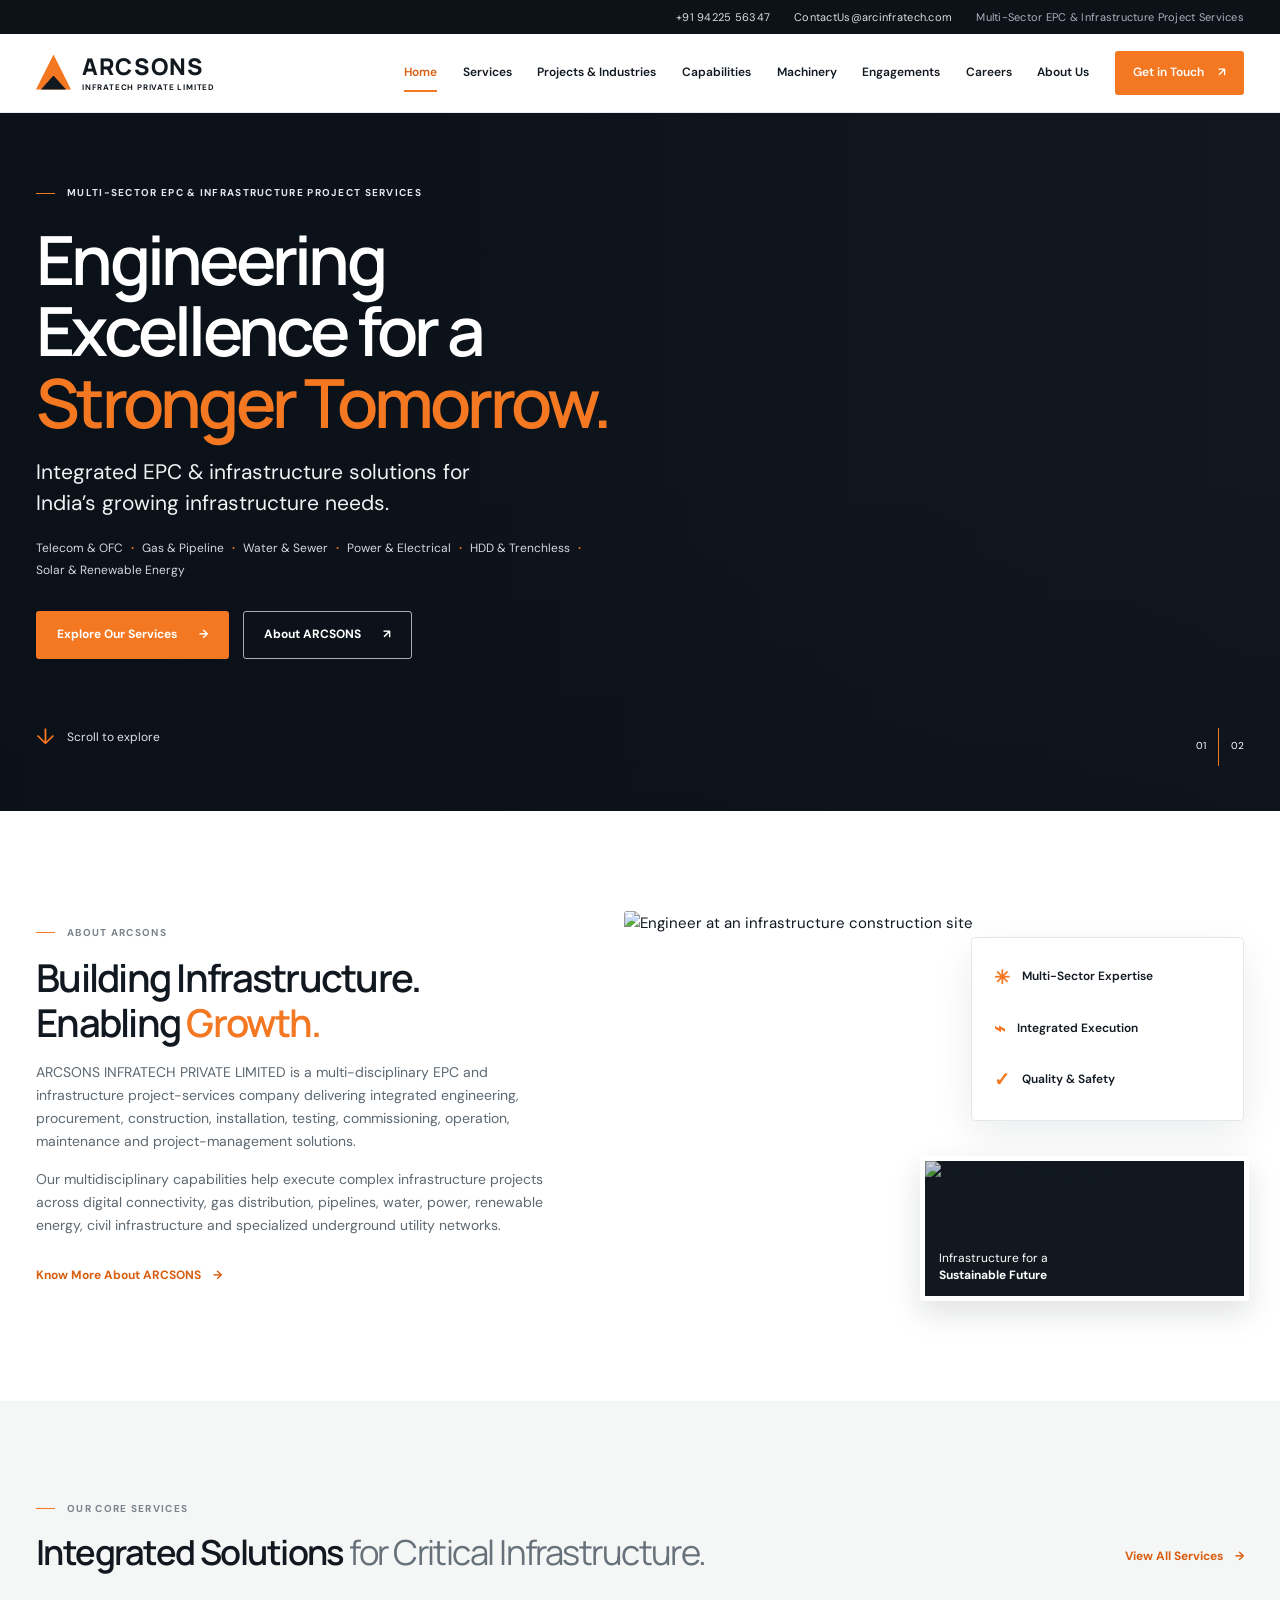
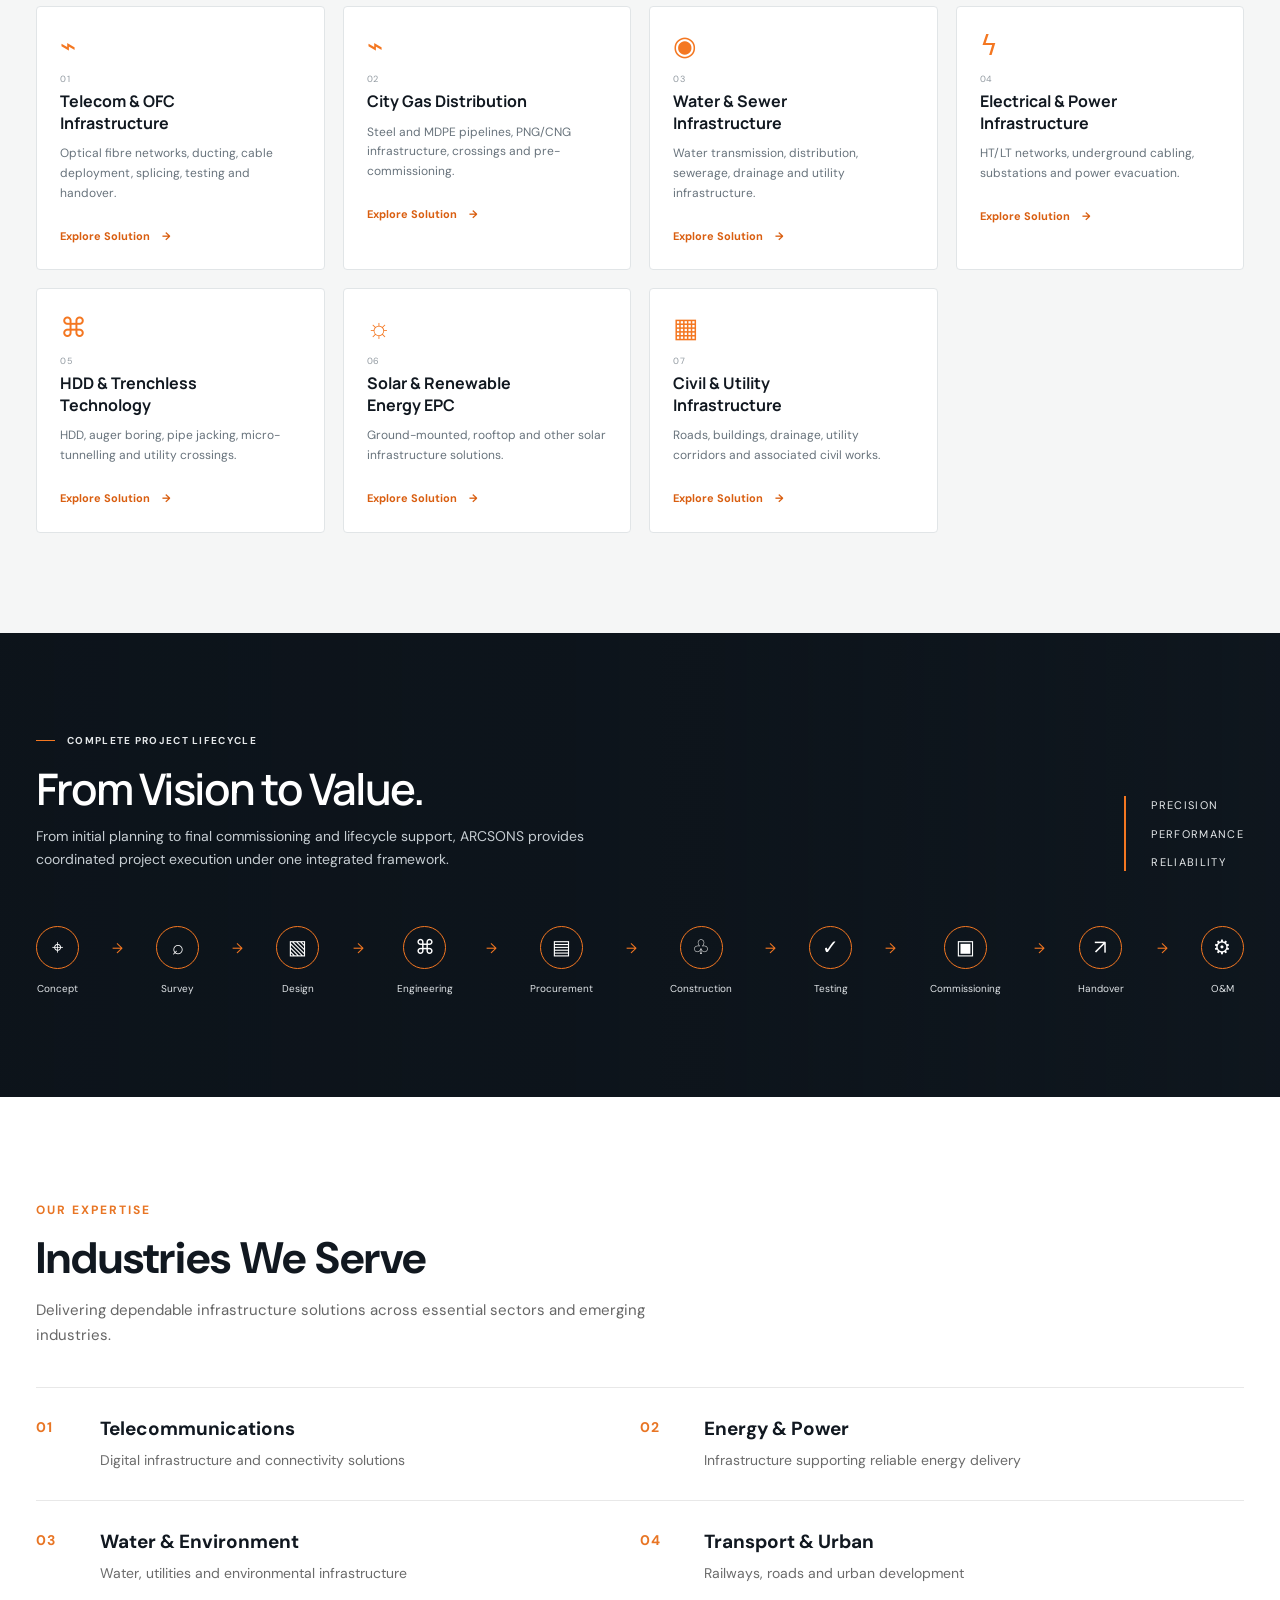
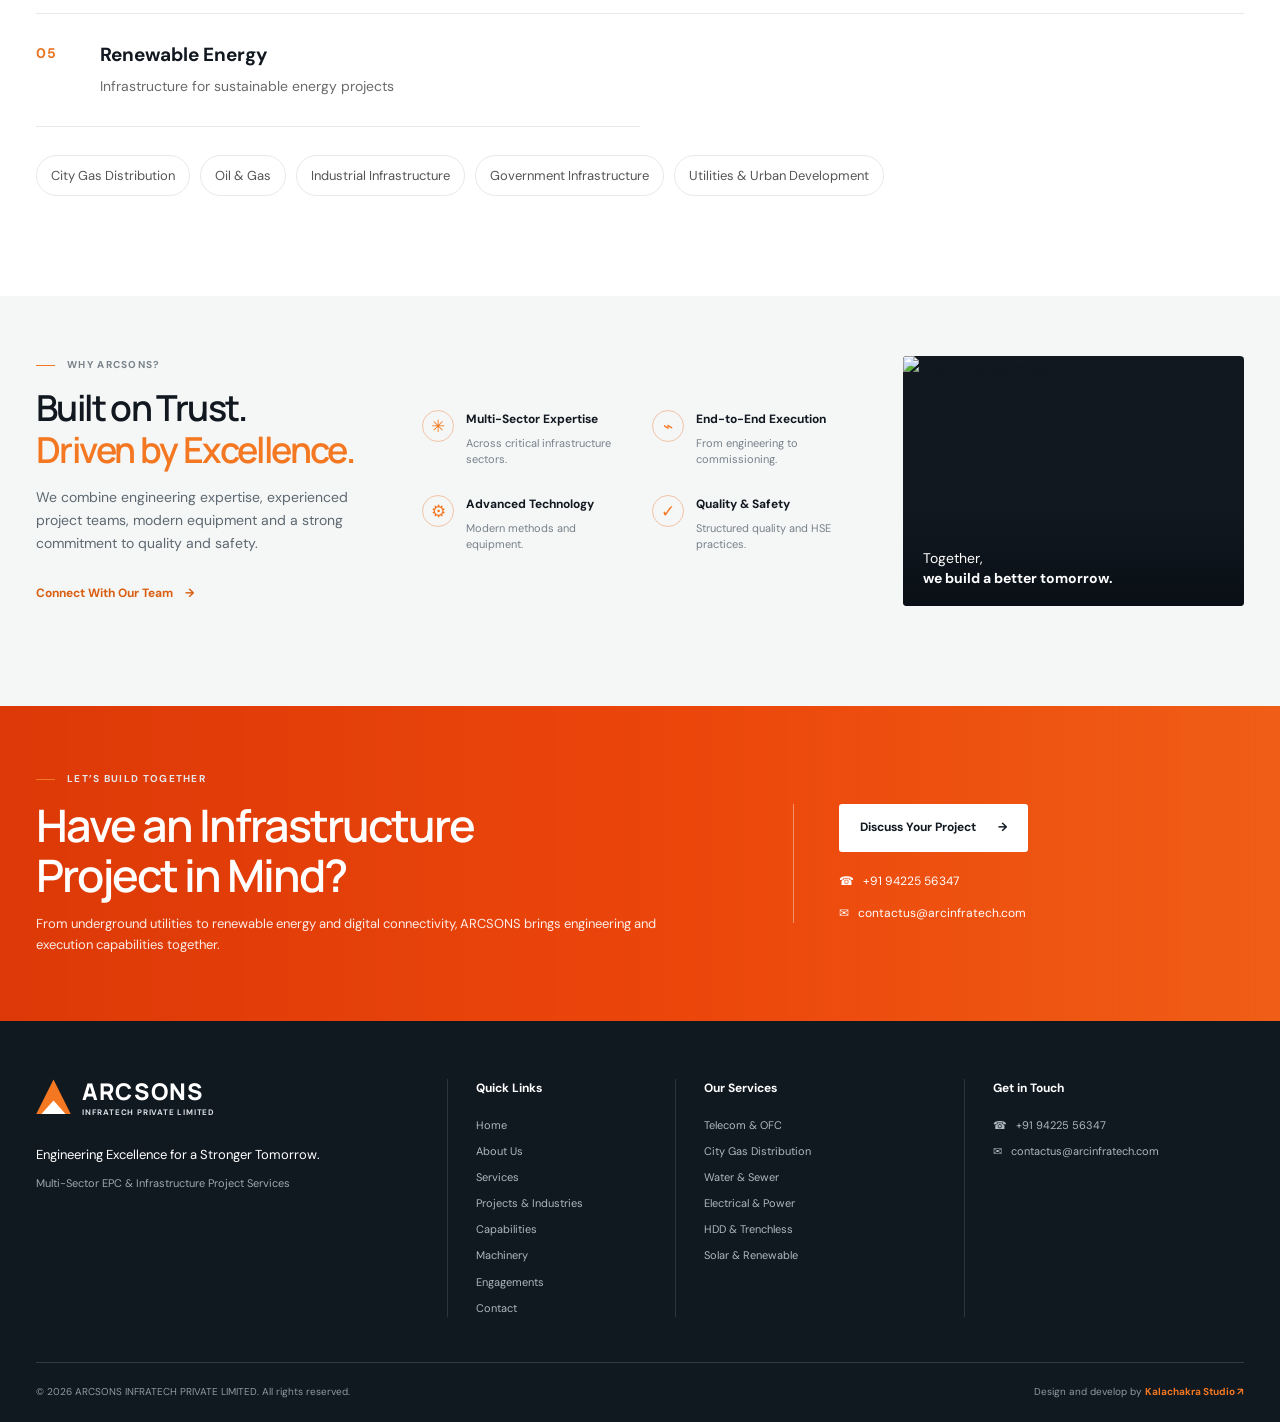
==== index.html @ 6bd1fa9c "Update index.html" ====
<!DOCTYPE html>
<html lang="en">
<head>
  <meta charset="UTF-8" />
  <meta name="viewport" content="width=device-width, initial-scale=1.0" />
  <meta name="theme-color" content="#101820" />
  <meta name="description" content="ARCSONS Infratech — Multi-sector EPC and infrastructure project services." />
  <title>ARCSONS Infratech | Engineering Excellence</title>

  <link rel="preconnect" href="https://fonts.googleapis.com" />
  <link rel="preconnect" href="https://fonts.gstatic.com" crossorigin />
  <link href="https://fonts.googleapis.com/css2?family=DM+Sans:wght@400;500;600;700&family=Manrope:wght@400;500;600;700;800&display=swap" rel="stylesheet" />
  <link rel="stylesheet" href="css/style.css" />
</head>
<body>
 <div class="topbar">
  <div class="container topbar-inner">

    <div class="topbar-contact">
      <a href="tel:+919422556347">+91 94225 56347</a>
      <a href="mailto:contactus@arcinfratech.com">ContactUs@arcinfratech.com</a>
    </div>

    <span class="topbar-tag">
      Multi-Sector EPC &amp; Infrastructure Project Services
    </span>
  </div>
</div>

<header class="site-header">
  <div class="container nav-wrap">

    <a class="brand" href="index.html" aria-label="ARCSONS Infratech home">
      <span class="brand-mark" aria-hidden="true">
        <i></i>
        <b></b>
      </span>

      <span class="brand-copy">
        <strong>ARCSONS</strong>
        <small>INFRATECH PRIVATE LIMITED</small>
      </span>
    </a>

    <button
      class="menu-toggle"
      id="menuToggle"
      aria-label="Open navigation"
      aria-expanded="false"
      aria-controls="mainNav"
    >
      <span></span>
      <span></span>
      <span></span>
    </button>

    <nav class="main-nav" id="mainNav" aria-label="Main navigation">

      <a class="nav-link active"
        href="index.html#home"
        aria-current="page">
        Home
      </a>

      <a class="nav-link" href="html/services.html">
        Services
      </a>

      <a class="nav-link" href="html/projects.html">
        Projects &amp; Industries
      </a>

      <a class="nav-link" href="html/capabilities.html">
        Capabilities
      </a>

      <a class="nav-link" href="html/machinery.html">
        Machinery
      </a>

      <!-- Current page -->
      <a class="nav-link" href="html/engagements.html">
        Engagements
      </a>
   <a class="nav-link" href="html/careers.html">
        Careers
      </a>
         <a class="nav-link" href="html/about.html">
        About Us
      </a>

      <a class="nav-cta" href="html/contact.html">
        Get in Touch <span>↗</span>
      </a>

    </nav>
  </div>
</header>

  <main>
    <section class="hero" id="home">
      <div class="hero-image" role="img" aria-label="Infrastructure construction site at sunrise"></div>
      <div class="hero-shade"></div>

      <div class="container hero-content">
        <div class="eyebrow eyebrow-light"><span></span> MULTI-SECTOR EPC &amp; INFRASTRUCTURE PROJECT SERVICES</div>
        <h1>Engineering<br />Excellence for a<br /><em>Stronger Tomorrow.</em></h1>
        <p class="hero-lead">Integrated EPC &amp; infrastructure solutions for India’s growing infrastructure needs.</p>
        <p class="hero-services">Telecom &amp; OFC <b>·</b> Gas &amp; Pipeline <b>·</b> Water &amp; Sewer <b>·</b> Power &amp; Electrical <b>·</b> HDD &amp; Trenchless <b>·</b> Solar &amp; Renewable Energy</p>

        <div class="hero-actions">
          <a class="button button-orange" href="html/services.html">Explore Our Services <span>→</span></a>
          <a class="button button-outline-light" href="html/about.html">About ARCSONS <span>↗</span></a>
        </div>

        <a class="scroll-cue" href="#about"><span class="scroll-arrow">↓</span> Scroll to explore</a>
      </div>
      <div class="hero-index"><span>01</span><i></i><span>02</span></div>
    </section>

    <section class="about section-pad" id="about">
      <div class="container about-grid">
        <div class="about-copy reveal">
          <div class="eyebrow"><span></span> ABOUT ARCSONS</div>
          <h2>Building Infrastructure.<br />Enabling <em>Growth.</em></h2>
          <p>ARCSONS INFRATECH PRIVATE LIMITED is a multi-disciplinary EPC and infrastructure project-services company delivering integrated engineering, procurement, construction, installation, testing, commissioning, operation, maintenance and project-management solutions.</p>
          <p>Our multidisciplinary capabilities help execute complex infrastructure projects across digital connectivity, gas distribution, pipelines, water, power, renewable energy, civil infrastructure and specialized underground utility networks.</p>
          <a class="text-link" href="html/about.html">Know More About ARCSONS <span>→</span></a>
        </div>

        <div class="about-visual reveal">
          <img class="about-main-image" src="https://images.unsplash.com/photo-1504917595217-d4dc5ebe6122?auto=format&fit=crop&w=1000&q=85" alt="Engineer at an infrastructure construction site" />
          <div class="expertise-card">
            <div><span class="mini-icon">✳</span> Multi-Sector Expertise</div>
            <div><span class="mini-icon">⌁</span> Integrated Execution</div>
            <div><span class="mini-icon">✓</span> Quality &amp; Safety</div>
          </div>
          <div class="about-inset">
            <img src="https://images.unsplash.com/photo-1516937941344-00b4e0337589?auto=format&fit=crop&w=700&q=85" alt="Industrial infrastructure" />
            <span>Infrastructure for a<br /><strong>Sustainable Future</strong></span>
          </div>
        </div>
      </div>
    </section>

    <section class="services section-pad" id="services">
      <div class="container">
        <div class="section-heading reveal">
          <div>
            <div class="eyebrow"><span></span> OUR CORE SERVICES</div>
            <h2>Integrated Solutions <span>for Critical Infrastructure.</span></h2>
          </div>
          <a class="text-link" href="#contact">View All Services <span>→</span></a>
        </div>

        <div class="service-grid">
          <article class="service-card reveal">
            <div class="service-icon">⌁</div><small>01</small>
            <h3>Telecom &amp; OFC<br />Infrastructure</h3>
            <p>Optical fibre networks, ducting, cable deployment, splicing, testing and handover.</p>
            <a href="#contact">Explore Solution <span>→</span></a>
          </article>
          <article class="service-card reveal">
            <div class="service-icon">⌁</div><small>02</small>
            <h3>City Gas Distribution</h3>
            <p>Steel and MDPE pipelines, PNG/CNG infrastructure, crossings and pre-commissioning.</p>
            <a href="#contact">Explore Solution <span>→</span></a>
          </article>
          <article class="service-card reveal">
            <div class="service-icon">◉</div><small>03</small>
            <h3>Water &amp; Sewer<br />Infrastructure</h3>
            <p>Water transmission, distribution, sewerage, drainage and utility infrastructure.</p>
            <a href="#contact">Explore Solution <span>→</span></a>
          </article>
          <article class="service-card reveal">
            <div class="service-icon">ϟ</div><small>04</small>
            <h3>Electrical &amp; Power<br />Infrastructure</h3>
            <p>HT/LT networks, underground cabling, substations and power evacuation.</p>
            <a href="#contact">Explore Solution <span>→</span></a>
          </article>
          <article class="service-card reveal">
            <div class="service-icon">⌘</div><small>05</small>
            <h3>HDD &amp; Trenchless<br />Technology</h3>
            <p>HDD, auger boring, pipe jacking, micro-tunnelling and utility crossings.</p>
            <a href="#contact">Explore Solution <span>→</span></a>
          </article>
          <article class="service-card reveal">
            <div class="service-icon">☼</div><small>06</small>
            <h3>Solar &amp; Renewable<br />Energy EPC</h3>
            <p>Ground-mounted, rooftop and other solar infrastructure solutions.</p>
            <a href="#contact">Explore Solution <span>→</span></a>
          </article>
          <article class="service-card reveal">
            <div class="service-icon">▦</div><small>07</small>
            <h3>Civil &amp; Utility<br />Infrastructure</h3>
            <p>Roads, buildings, drainage, utility corridors and associated civil works.</p>
            <a href="#contact">Explore Solution <span>→</span></a>
          </article>
        </div>
      </div>
    </section>

    <section class="lifecycle section-pad" id="lifecycle">
      <div class="lifecycle-bg"></div>
      <div class="container lifecycle-content">
        <div class="lifecycle-intro reveal">
          <div>
            <div class="eyebrow eyebrow-light"><span></span> COMPLETE PROJECT LIFECYCLE</div>
            <h2>From Vision to Value.</h2>
            <p>From initial planning to final commissioning and lifecycle support, ARCSONS provides coordinated project execution under one integrated framework.</p>
          </div>
          <div class="principles"><span>PRECISION</span><span>PERFORMANCE</span><span>RELIABILITY</span></div>
        </div>

        <div class="timeline" aria-label="Project lifecycle stages">
          <div class="timeline-step"><span>⌖</span><small>Concept</small></div>
          <b>→</b>
          <div class="timeline-step"><span>⌕</span><small>Survey</small></div>
          <b>→</b>
          <div class="timeline-step"><span>▧</span><small>Design</small></div>
          <b>→</b>
          <div class="timeline-step"><span>⌘</span><small>Engineering</small></div>
          <b>→</b>
          <div class="timeline-step"><span>▤</span><small>Procurement</small></div>
          <b>→</b>
          <div class="timeline-step"><span>♧</span><small>Construction</small></div>
          <b>→</b>
          <div class="timeline-step"><span>✓</span><small>Testing</small></div>
          <b>→</b>
          <div class="timeline-step"><span>▣</span><small>Commissioning</small></div>
          <b>→</b>
          <div class="timeline-step"><span>↗</span><small>Handover</small></div>
          <b>→</b>
          <div class="timeline-step"><span>⚙</span><small>O&amp;M</small></div>
        </div>
      </div>
    </section>

 <section class="industries-section" id="industries">
  <div class="container">
    <div class="industries-heading">
      <span class="section-eyebrow">OUR EXPERTISE</span>
      <h2>Industries We Serve</h2>
      <p>
        Delivering dependable infrastructure solutions across essential
        sectors and emerging industries.
      </p>
    </div>

    <div class="industries-list">
      <article class="industry-item">
        <span class="industry-number">01</span>
        <div>
          <h3>Telecommunications</h3>
          <p>Digital infrastructure and connectivity solutions</p>
        </div>
      </article>

      <article class="industry-item">
        <span class="industry-number">02</span>
        <div>
          <h3>Energy &amp; Power</h3>
          <p>Infrastructure supporting reliable energy delivery</p>
        </div>
      </article>

      <article class="industry-item">
        <span class="industry-number">03</span>
        <div>
          <h3>Water &amp; Environment</h3>
          <p>Water, utilities and environmental infrastructure</p>
        </div>
      </article>

      <article class="industry-item">
        <span class="industry-number">04</span>
        <div>
          <h3>Transport &amp; Urban</h3>
          <p>Railways, roads and urban development</p>
        </div>
      </article>

      <article class="industry-item">
        <span class="industry-number">05</span>
        <div>
          <h3>Renewable Energy</h3>
          <p>Infrastructure for sustainable energy projects</p>
        </div>
      </article>
    </div>

    <div class="industries-tags">
      <span>City Gas Distribution</span>
      <span>Oil &amp; Gas</span>
      <span>Industrial Infrastructure</span>
      <span>Government Infrastructure</span>
      <span>Utilities &amp; Urban Development</span>
    </div>
  </div>
</section>

    <section class="trust section-pad">
      <div class="container trust-inner">
        <div class="trust-copy reveal">
          <div class="eyebrow"><span></span> WHY ARCSONS?</div>
          <h2>Built on Trust.<br /><em>Driven by Excellence.</em></h2>
          <p>We combine engineering expertise, experienced project teams, modern equipment and a strong commitment to quality and safety.</p>
          <a class="text-link" href="#contact">Connect With Our Team <span>→</span></a>
        </div>

        <div class="trust-points reveal">
          <div><span class="trust-icon">✳</span><strong>Multi-Sector Expertise</strong><small>Across critical infrastructure sectors.</small></div>
          <div><span class="trust-icon">⌁</span><strong>End-to-End Execution</strong><small>From engineering to commissioning.</small></div>
          <div><span class="trust-icon">⚙</span><strong>Advanced Technology</strong><small>Modern methods and equipment.</small></div>
          <div><span class="trust-icon">✓</span><strong>Quality &amp; Safety</strong><small>Structured quality and HSE practices.</small></div>
        </div>

        <div class="trust-image reveal">
          <img src="https://images.unsplash.com/photo-1497435334941-8c899ee9e8e9?auto=format&fit=crop&w=900&q=85" alt="Solar energy project" />
          <div class="trust-image-caption">Together,<br /><strong>we build a better tomorrow.</strong></div>
        </div>
      </div>
    </section>

    <section class="contact-cta" id="contact">
      <div class="cta-image"></div>
      <div class="container cta-inner">
        <div>
          <div class="eyebrow eyebrow-light"><span></span> LET’S BUILD TOGETHER</div>
          <h2>Have an Infrastructure<br />Project in Mind?</h2>
          <p>From underground utilities to renewable energy and digital connectivity, ARCSONS brings engineering and execution capabilities together.</p>
        </div>
        <div class="cta-actions">
          <a class="button button-white" href="mailto:contact@arcsons.com?subject=Infrastructure%20Project%20Enquiry">Discuss Your Project <span>→</span></a>
          <a href="tel:+919422556347">☎ &nbsp; +91 94225 56347</a>
          <a href="mailto:contact@arcsons.com">✉ &nbsp; contactus@arcinfratech.com </a>
        </div>
      </div>
    </section>
  </main>

  <footer class="site-footer">

  <div class="container footer-main">

    <div class="footer-brand">

      <a class="brand brand-light" href="../index.html">

        <span class="brand-mark" aria-hidden="true">
          <i></i>
          <b></b>
        </span>

        <span class="brand-copy">
          <strong>ARCSONS</strong>
          <small>INFRATECH PRIVATE LIMITED</small>
        </span>

      </a>

      <p>
        Engineering Excellence for a Stronger Tomorrow.
      </p>

      <small>
        Multi-Sector EPC &amp; Infrastructure Project Services
      </small>

    </div>


    <div class="footer-column">

      <h3>Quick Links</h3>

      <a href="../index.html#home">
        Home
      </a>

      <a href="about.html">
        About Us
      </a>

      <a href="services.html">
        Services
      </a>

      <a href="projects.html">
        Projects &amp; Industries
      </a>

      <a href="capabilities.html">
        Capabilities
      </a>

      <a href="machinery.html">
        Machinery
      </a>

      <a href="engagements.html">
        Engagements
      </a>

      <a href="contact.html">
        Contact
      </a>

    </div>


    <div class="footer-column">

      <h3>Our Services</h3>

      <a href="services.html#telecom">
        Telecom &amp; OFC
      </a>

      <a href="services.html#gas">
        City Gas Distribution
      </a>

      <a href="services.html#water">
        Water &amp; Sewer
      </a>

      <a href="services.html#electrical">
        Electrical &amp; Power
      </a>

      <a href="services.html#hdd">
        HDD &amp; Trenchless
      </a>

      <a href="services.html#solar">
        Solar &amp; Renewable
      </a>

    </div>


    <div class="footer-column footer-contact">

      <h3>Get in Touch</h3>

      <a href="tel:+919422556347">
        ☎ &nbsp; +91 94225 56347
      </a>

      <a href="mailto:contact@arcsons.com">
        ✉ &nbsp; contactus@arcinfratech.com
      </a>

    </div>

  </div>


  <div class="container footer-bottom">

    <span>
      © <span id="currentYear"></span>
      ARCSONS INFRATECH PRIVATE LIMITED.
      All rights reserved.
    </span>

    <span class="credit">
      Design and develop by
      <a
        href="https://kalachakrastudio.in"
        target="_blank"
        rel="noopener noreferrer"
      >
        Kalachakra Studio ↗
      </a>
    </span>

  </div>

</footer>

  <script src="js/script.js"></script>
</body>
</html>
---- css/style.css ----
:root {
  --ink: #111820;
  --ink-soft: #202a33;
  --orange: #f47721;
  --orange-dark: #d95e10;
  --paper: #ffffff;
  --paper-soft: #f5f6f6;
  --muted: #68727b;
  --line: #e3e6e8;
  --max-width: 1220px;
  --serif: Georgia, "Times New Roman", serif;
}

* {
  box-sizing: border-box;
}

html {
  scroll-behavior: smooth;
  scroll-padding-top: 90px;
}

body {
  margin: 0;
  color: var(--ink);
  background: var(--paper);
  font-family: "DM Sans", sans-serif;
  font-size: 15px;
  line-height: 1.65;
}

img {
  display: block;
  max-width: 100%;
}

a {
  color: inherit;
  text-decoration: none;
}

button,
a {
  -webkit-tap-highlight-color: transparent;
}

.container {
  width: min(var(--max-width), calc(100% - 72px));
  margin-inline: auto;
}

.section-pad {
  padding: 100px 0;
}

.topbar {
  background: #0c1218;
  color: #d9dee2;
  font-size: 11px;
  letter-spacing: 0.025em;
}

.topbar-inner,
.topbar-contact {
  display: flex;
  align-items: center;
  gap: 24px;
}

.topbar-inner {
  min-height: 34px;
  justify-content: space-between;
}

.topbar-contact {
  margin-left: auto;
}

.topbar-contact a {
  transition: color 0.2s ease;
}

.topbar-contact a:hover {
  color: var(--orange);
}

.topbar-tag {
  color: #aab2b9;
}

.site-header {
  position: sticky;
  top: 0;
  z-index: 100;
  background: rgba(255, 255, 255, 0.97);
  border-bottom: 1px solid rgba(17, 24, 32, 0.08);
  backdrop-filter: blur(14px);
}

.nav-wrap {
  min-height: 78px;
  display: flex;
  align-items: center;
  justify-content: space-between;
  gap: 28px;
}

.brand {
  display: inline-flex;
  align-items: center;
  gap: 11px;
  flex-shrink: 0;
}

.brand-mark {
  position: relative;
  display: inline-block;
  width: 35px;
  height: 37px;
}

.brand-mark i {
  position: absolute;
  inset: 0 0 2px;
  background: var(--orange);
  clip-path: polygon(50% 0, 100% 100%, 0 100%);
}

.brand-mark b {
  position: absolute;
  left: 5px;
  bottom: 2px;
  width: 25px;
  height: 14px;
  background: var(--ink);
  clip-path: polygon(0 100%, 50% 0, 100% 100%);
}

.brand-copy {
  display: flex;
  flex-direction: column;
  line-height: 1.1;
}

.brand-copy strong {
  font-family: "Manrope", sans-serif;
  font-size: 23px;
  font-weight: 800;
  letter-spacing: 0.06em;
}

.brand-copy small {
  margin-top: 4px;
  font-size: 8px;
  font-weight: 700;
  letter-spacing: 0.1em;
}

.main-nav {
  display: flex;
  align-items: center;
  gap: clamp(13px, 2vw, 29px);
  font-size: 12px;
  font-weight: 600;
}

.nav-link {
  position: relative;
  padding: 28px 0;
  white-space: nowrap;
}

.nav-link::after {
  position: absolute;
  right: 0;
  bottom: 19px;
  left: 0;
  height: 2px;
  background: var(--orange);
  content: "";
  transform: scaleX(0);
  transform-origin: left;
  transition: transform 0.2s ease;
}

.nav-link:hover::after,
.nav-link.active::after {
  transform: scaleX(1);
}

.nav-link.active {
  color: var(--orange-dark);
}

.nav-cta {
  display: inline-flex;
  align-items: center;
  gap: 14px;
  padding: 12px 18px;
  border-radius: 3px;
  background: var(--orange);
  color: #fff;
  white-space: nowrap;
  transition: background 0.2s ease, transform 0.2s ease;
}

.nav-cta:hover,
.button-orange:hover {
  background: var(--orange-dark);
  transform: translateY(-2px);
}

.menu-toggle {
  display: none;
  border: 0;
  padding: 8px;
  background: transparent;
  cursor: pointer;
}

.menu-toggle span {
  display: block;
  width: 24px;
  height: 2px;
  margin: 5px 0;
  background: var(--ink);
  transition: transform 0.2s ease, opacity 0.2s ease;
}

/* Hero */
.hero {
  position: relative;
  min-height: 620px;
  display: flex;
  align-items: center;
  overflow: hidden;
  background: #111820;
  color: #fff;
}

.hero-image,
.hero-shade {
  position: absolute;
  inset: 0;
}

.hero-image {
  background-image: url("https://images.unsplash.com/photo-1504917595217-d4dc5ebe6122?auto=format&fit=crop&w=2000&q=90");
  background-position: center 48%;
  background-size: cover;
  transform: scale(1.02);
}

.hero-shade {
  background:
    linear-gradient(90deg, rgba(10, 17, 24, 0.97) 0%, rgba(10, 17, 24, 0.88) 30%, rgba(10, 17, 24, 0.32) 67%, rgba(10, 17, 24, 0.08) 100%),
    linear-gradient(0deg, rgba(10, 17, 24, 0.5), transparent 48%);
}

.hero-content {
  position: relative;
  z-index: 1;
  padding-top: 72px;
  padding-bottom: 55px;
}

.eyebrow {
  display: flex;
  align-items: center;
  gap: 12px;
  color: #7a838a;
  font-size: 10px;
  font-weight: 700;
  letter-spacing: 0.13em;
}

.eyebrow > span {
  display: inline-block;
  width: 19px;
  height: 1px;
  background: var(--orange);
}

.eyebrow-light {
  color: #e4e7e9;
}

.hero h1 {
  max-width: 720px;
  margin: 22px 0 18px;
  font-family: "Manrope", sans-serif;
  font-size: clamp(43px, 5.3vw, 76px);
  font-weight: 600;
  letter-spacing: -0.055em;
  line-height: 1.06;
}

h1 em,
h2 em {
  color: var(--orange);
  font-style: normal;
}

.hero-lead {
  max-width: 470px;
  margin: 0;
  color: #f0f2f3;
  font-size: clamp(17px, 1.7vw, 21px);
  line-height: 1.45;
}

.hero-services {
  max-width: 560px;
  margin: 20px 0 0;
  color: #d3d8dc;
  font-size: 12px;
  line-height: 1.8;
}

.hero-services b {
  padding: 0 5px;
  color: var(--orange);
}

.hero-actions {
  display: flex;
  flex-wrap: wrap;
  gap: 14px;
  margin-top: 30px;
}

.button {
  display: inline-flex;
  min-height: 48px;
  align-items: center;
  justify-content: center;
  gap: 22px;
  padding: 0 20px;
  border: 1px solid transparent;
  border-radius: 3px;
  font-size: 12px;
  font-weight: 700;
  transition: transform 0.2s ease, background 0.2s ease, border-color 0.2s ease;
}

.button-orange {
  background: var(--orange);
  color: #fff;
}

.button-outline-light {
  border-color: rgba(255, 255, 255, 0.65);
  color: #fff;
}

.button-outline-light:hover {
  border-color: var(--orange);
  background: rgba(255, 255, 255, 0.08);
}

.scroll-cue {
  display: inline-flex;
  align-items: center;
  gap: 12px;
  margin-top: 60px;
  color: #dfe3e6;
  font-size: 12px;
}

.scroll-arrow {
  color: var(--orange);
  font-size: 22px;
}

.hero-side-note {
  position: absolute;
  top: 17%;
  right: max(36px, calc((100vw - var(--max-width)) / 2));
  z-index: 1;
  display: flex;
  flex-direction: column;
  color: rgba(255, 255, 255, 0.8);
  font-size: 9px;
  letter-spacing: 0.13em;
}

.hero-index {
  position: absolute;
  right: max(36px, calc((100vw - var(--max-width)) / 2));
  bottom: 45px;
  z-index: 1;
  display: flex;
  align-items: center;
  gap: 12px;
  color: #fff;
  font-size: 10px;
}

.hero-index i {
  display: block;
  width: 1px;
  height: 38px;
  background: var(--orange);
}

/* About */
.about {
  background: #fff;
}

.about-grid {
  display: grid;
  grid-template-columns: 0.9fr 1.1fr;
  align-items: center;
  gap: 80px;
}

.about-copy h2,
.section-heading h2,
.lifecycle h2,
.trust h2 {
  margin: 15px 0 16px;
  font-family: "Manrope", sans-serif;
  font-size: clamp(30px, 3vw, 43px);
  font-weight: 600;
  letter-spacing: -0.045em;
  line-height: 1.16;
}

.about-copy p,
.trust-copy p {
  color: #5d6871;
  font-size: 14px;
}

.about-copy p + p {
  margin-top: 14px;
}

.text-link {
  display: inline-flex;
  align-items: center;
  gap: 12px;
  margin-top: 15px;
  color: var(--orange-dark);
  font-size: 12px;
  font-weight: 700;
}

.text-link span {
  transition: transform 0.2s ease;
}

.text-link:hover span {
  transform: translateX(4px);
}

.about-visual {
  position: relative;
  min-height: 390px;
}

.about-main-image {
  width: 66%;
  height: 365px;
  object-fit: cover;
  border-radius: 3px;
}

.expertise-card {
  position: absolute;
  top: 26px;
  right: 0;
  display: grid;
  gap: 20px;
  width: 44%;
  padding: 24px 22px;
  border: 1px solid #e5e7e8;
  border-radius: 4px;
  background: #fff;
  box-shadow: 0 15px 40px rgba(17, 24, 32, 0.08);
  font-size: 12px;
  font-weight: 600;
}

.expertise-card div {
  display: flex;
  align-items: center;
  gap: 12px;
}

.mini-icon {
  color: var(--orange);
  font-size: 19px;
}

.about-inset {
  position: absolute;
  right: -5px;
  bottom: 0;
  width: 53%;
  overflow: hidden;
  border: 5px solid #fff;
  border-radius: 3px;
  background: var(--ink);
  box-shadow: 0 12px 30px rgba(17, 24, 32, 0.13);
}

.about-inset img {
  width: 100%;
  height: 135px;
  object-fit: cover;
  opacity: 0.8;
}

.about-inset span {
  position: absolute;
  right: 14px;
  bottom: 12px;
  left: 14px;
  color: #fff;
  font-size: 12px;
  line-height: 1.4;
}

/* Services */
.services {
  background: var(--paper-soft);
}

.section-heading {
  display: flex;
  align-items: end;
  justify-content: space-between;
  gap: 30px;
  margin-bottom: 34px;
}

.section-heading h2 {
  margin-bottom: 0;
  font-size: clamp(27px, 2.7vw, 38px);
}

.section-heading h2 span {
  color: #66717a;
  font-weight: 400;
}

.section-heading > .text-link {
  flex-shrink: 0;
  margin-bottom: 5px;
}

.service-grid {
  display: grid;
  grid-template-columns: repeat(4, minmax(0, 1fr));
  gap: 18px;
}

.service-card {
  position: relative;
  min-height: 230px;
  padding: 25px 23px 22px;
  border: 1px solid #e1e5e7;
  border-radius: 4px;
  background: #fff;
  transition: border-color 0.25s ease, transform 0.25s ease, box-shadow 0.25s ease;
}

.service-card:hover {
  transform: translateY(-5px);
  border-color: rgba(244, 119, 33, 0.6);
  box-shadow: 0 16px 35px rgba(17, 24, 32, 0.07);
}

.service-icon {
  margin-bottom: 13px;
  color: var(--orange);
  font-size: 27px;
  line-height: 1;
}

.service-card > small {
  display: block;
  color: #929aa1;
  font-size: 9px;
  letter-spacing: 0.08em;
}

.service-card h3 {
  margin: 4px 0 10px;
  font-family: "Manrope", sans-serif;
  font-size: 16px;
  font-weight: 700;
  line-height: 1.35;
}

.service-card p {
  margin: 0 0 19px;
  color: #68737c;
  font-size: 12px;
  line-height: 1.65;
}

.service-card a {
  display: inline-flex;
  align-items: center;
  gap: 12px;
  color: var(--orange-dark);
  font-size: 11px;
  font-weight: 700;
}

/* Lifecycle */
.lifecycle {
  position: relative;
  overflow: hidden;
  background: #101820;
  color: #fff;
}

.lifecycle-bg {
  position: absolute;
  inset: 0;
  background:
    linear-gradient(90deg, rgba(12, 19, 26, 0.98), rgba(12, 19, 26, 0.85) 56%, rgba(12, 19, 26, 0.45)),
    url("https://images.unsplash.com/photo-1516937941344-00b4e0337589?auto=format&fit=crop&w=1800&q=85") center / cover;
  opacity: 0.9;
}

.lifecycle-content {
  position: relative;
}

.lifecycle-intro {
  display: flex;
  align-items: end;
  justify-content: space-between;
  gap: 50px;
}

.lifecycle h2 {
  margin-bottom: 10px;
  font-size: clamp(34px, 3.4vw, 48px);
}

.lifecycle-intro p {
  max-width: 590px;
  margin: 0;
  color: #c6cdd2;
  font-size: 14px;
}

.principles {
  display: flex;
  flex-direction: column;
  gap: 10px;
  padding-left: 25px;
  border-left: 2px solid var(--orange);
  color: #e7eaec;
  font-size: 11px;
  letter-spacing: 0.12em;
}

.timeline {
  display: flex;
  align-items: flex-start;
  justify-content: space-between;
  gap: 10px;
  margin-top: 55px;
}

.timeline-step {
  display: flex;
  min-width: 0;
  flex-direction: column;
  align-items: center;
  gap: 12px;
  text-align: center;
}

.timeline-step > span {
  display: grid;
  width: 43px;
  height: 43px;
  place-items: center;
  border: 1px solid var(--orange);
  border-radius: 50%;
  color: #fff;
  font-size: 20px;
}

.timeline-step small {
  color: #e1e5e8;
  font-size: 10px;
  white-space: nowrap;
}

.timeline > b {
  padding-top: 11px;
  color: var(--orange);
  font-size: 14px;
  font-weight: 400;
}

/* Sectors / Industries */
.sectors {
  padding: 100px 0;
  background: #fff;
}

/* Trust */
.trust {
  padding-top: 60px;
  background: #f5f6f6;
}

.trust-inner {
  display: grid;
  grid-template-columns: 0.9fr 1.15fr 0.9fr;
  align-items: center;
  gap: 45px;
}

.trust h2 {
  margin-top: 13px;
  font-size: clamp(29px, 2.8vw, 39px);
}

.trust-points {
  display: grid;
  grid-template-columns: repeat(2, minmax(0, 1fr));
  gap: 27px 24px;
}

.trust-points > div {
  display: grid;
  grid-template-columns: 34px 1fr;
  column-gap: 10px;
  align-items: start;
}

.trust-icon {
  grid-row: span 2;
  display: grid;
  width: 32px;
  height: 32px;
  place-items: center;
  border: 1px solid #f3c4a6;
  border-radius: 50%;
  color: var(--orange);
  font-size: 17px;
}

.trust-points strong {
  font-size: 12px;
}

.trust-points small {
  margin-top: 5px;
  color: #77818a;
  font-size: 11px;
  line-height: 1.5;
}

.trust-image {
  position: relative;
  height: 250px;
  overflow: hidden;
  border-radius: 4px;
  background: var(--ink);
}

.trust-image img {
  width: 100%;
  height: 100%;
  object-fit: cover;
}

.trust-image-caption {
  position: absolute;
  right: 0;
  bottom: 0;
  left: 0;
  padding: 40px 20px 18px;
  background: linear-gradient(transparent, rgba(8, 14, 20, 0.9));
  color: #fff;
  font-size: 14px;
  line-height: 1.4;
}

/* CTA */
.contact-cta {
  position: relative;
  overflow: hidden;
  background: var(--orange);
  color: #fff;
}

.cta-image {
  position: absolute;
  inset: 0;
  background:
    linear-gradient(90deg, rgba(226, 95, 17, 0.98), rgba(244, 119, 33, 0.92) 52%, rgba(244, 119, 33, 0.48)),
    url("https://images.unsplash.com/photo-1504917595217-d4dc5ebe6122?auto=format&fit=crop&w=1800&q=80") center / cover;
  mix-blend-mode: multiply;
  opacity: 0.85;
}

.cta-inner {
  position: relative;
  display: grid;
  grid-template-columns: 1.2fr 0.8fr;
  align-items: center;
  gap: 80px;
  padding-top: 65px;
  padding-bottom: 65px;
}

.cta-inner h2 {
  margin: 12px 0;
  font-family: "Manrope", sans-serif;
  font-size: clamp(32px, 3.5vw, 47px);
  font-weight: 600;
  letter-spacing: -0.045em;
  line-height: 1.13;
}

.cta-inner p {
  max-width: 620px;
  margin: 0;
  color: rgba(255, 255, 255, 0.9);
  font-size: 13px;
}

.cta-actions {
  display: flex;
  flex-direction: column;
  align-items: flex-start;
  gap: 12px;
  padding-left: 45px;
  border-left: 1px solid rgba(255, 255, 255, 0.4);
  font-size: 12px;
}

.button-white {
  margin-bottom: 8px;
  background: #fff;
  color: var(--ink);
}

.button-white:hover {
  transform: translateY(-2px);
  background: #f4f4f4;
}

/* Footer */
.site-footer {
  background: #101820;
  color: #d9dfe3;
}

.footer-main {
  display: grid;
  grid-template-columns: 1.5fr 0.75fr 1fr 1.15fr;
  gap: 45px;
  padding-top: 58px;
  padding-bottom: 45px;
}

.brand-light .brand-copy strong {
  color: #fff;
}

.brand-light .brand-mark b {
  background: #fff;
}

.footer-brand p {
  margin: 20px 0 4px;
  color: #fff;
  font-size: 13px;
}

.footer-brand > small {
  color: #9da8b0;
  font-size: 11px;
}

.footer-column {
  display: flex;
  flex-direction: column;
  gap: 8px;
  padding-left: 28px;
  border-left: 1px solid rgba(255, 255, 255, 0.12);
  font-size: 11px;
}

.footer-column h3 {
  margin: 0 0 9px;
  color: #fff;
  font-size: 12px;
}

.footer-column a,
.footer-column > span {
  color: #aeb8bf;
  transition: color 0.2s ease;
}

.footer-column a:hover {
  color: var(--orange);
}

.social-links {
  display: flex;
  gap: 8px;
  margin-top: 9px;
}

.social-links a {
  display: grid;
  width: 28px;
  height: 28px;
  place-items: center;
  border: 1px solid rgba(255, 255, 255, 0.3);
  border-radius: 50%;
  color: #fff;
  font-size: 11px;
}

.footer-bottom {
  display: flex;
  flex-wrap: wrap;
  align-items: center;
  justify-content: space-between;
  gap: 16px 24px;
  min-height: 60px;
  border-top: 1px solid rgba(255, 255, 255, 0.15);
  color: #8e9aa3;
  font-size: 10px;
}

.footer-bottom > div {
  display: flex;
  flex-wrap: wrap;
  align-items: center;
  gap: 12px;
}

.footer-bottom > div i {
  width: 1px;
  height: 12px;
  background: #56616a;
}

.footer-bottom a:hover {
  color: #fff;
}

.credit a {
  color: var(--orange);
  font-weight: 700;
}

/* Reveal animation */
.reveal {
  opacity: 0;
  transform: translateY(18px);
  transition: opacity 0.65s ease, transform 0.65s ease;
}

.reveal.is-visible {
  opacity: 1;
  transform: translateY(0);
}

@media (prefers-reduced-motion: reduce) {
  html {
    scroll-behavior: auto;
  }

  *,
  *::before,
  *::after {
    animation-duration: 0.01ms !important;
    transition-duration: 0.01ms !important;
  }

  .reveal {
    opacity: 1;
    transform: none;
  }
}

/* Responsive */
@media (max-width: 1100px) {
  .container {
    width: min(var(--max-width), calc(100% - 48px));
  }

  .main-nav {
    gap: 15px;
    font-size: 11px;
  }

  .nav-cta {
    padding-inline: 13px;
  }

  .about-grid {
    gap: 45px;
  }

  .service-grid {
    grid-template-columns: repeat(3, minmax(0, 1fr));
  }

  .timeline {
    flex-wrap: wrap;
    justify-content: center;
    row-gap: 28px;
  }

  .timeline > b {
    display: none;
  }

  .timeline-step {
    width: 15%;
  }

  .trust-inner {
    grid-template-columns: 1fr 1.2fr;
  }

  .trust-image {
    grid-column: 1 / -1;
    height: 300px;
  }
}

@media (max-width: 820px) {
  .topbar-tag {
    display: none;
  }

  .nav-wrap {
    min-height: 72px;
  }

  .menu-toggle {
    display: block;
    margin-left: auto;
  }

  .main-nav {
    position: absolute;
    top: 100%;
    right: 0;
    left: 0;
    display: none;
    align-items: stretch;
    flex-direction: column;
    gap: 0;
    padding: 10px 24px 22px;
    border-bottom: 1px solid var(--line);
    background: #fff;
    box-shadow: 0 18px 25px rgba(17, 24, 32, 0.08);
  }

  .main-nav.open {
    display: flex;
  }

  .nav-link {
    padding: 12px 0;
    border-bottom: 1px solid #edf0f1;
  }

  .nav-link::after {
    display: none;
  }

  .nav-cta {
    align-self: flex-start;
    margin-top: 14px;
  }

  .hero {
    min-height: 590px;
  }

  .hero-side-note,
  .hero-index {
    display: none;
  }

  .about-grid {
    grid-template-columns: 1fr;
  }

  .about-visual {
    max-width: 620px;
    width: 100%;
    margin-inline: auto;
  }

  .section-heading {
    align-items: flex-start;
    flex-direction: column;
    gap: 10px;
  }

  .section-heading > .text-link {
    margin-top: 0;
  }

  .sector-grid {
    grid-template-columns: repeat(3, minmax(0, 1fr));
  }

  .trust-inner {
    grid-template-columns: 1fr;
  }

  .trust-image {
    grid-column: auto;
  }

  .cta-inner {
    grid-template-columns: 1fr;
    gap: 30px;
  }

  .cta-actions {
    padding-left: 0;
    border-left: 0;
  }

  .footer-main {
    grid-template-columns: repeat(2, minmax(0, 1fr));
  }

  .footer-column {
    padding-left: 20px;
  }
}

@media (max-width: 560px) {
  body {
    font-size: 14px;
  }

  .container {
    width: calc(100% - 36px);
  }

  .section-pad {
    padding: 68px 0;
  }

  .topbar-inner {
    min-height: 32px;
  }

  .topbar-contact {
    gap: 12px;
    font-size: 10px;
  }

  .brand-mark {
    width: 30px;
    height: 32px;
  }

  .brand-copy strong {
    font-size: 20px;
  }

  .brand-copy small {
    font-size: 7px;
  }

  .hero {
    min-height: 620px;
    align-items: flex-start;
  }

  .hero-image {
    background-position: 58% center;
  }

  .hero-shade {
    background:
      linear-gradient(90deg, rgba(10, 17, 24, 0.94), rgba(10, 17, 24, 0.55)),
      linear-gradient(0deg, rgba(10, 17, 24, 0.65), transparent 70%);
  }

  .hero-content {
    padding-top: 68px;
    padding-bottom: 35px;
  }

  .eyebrow {
    font-size: 9px;
    letter-spacing: 0.1em;
  }

  .hero h1 {
    margin-top: 20px;
    font-size: clamp(40px, 11vw, 57px);
  }

  .hero-lead {
    max-width: 350px;
    font-size: 17px;
  }

  .hero-services {
    max-width: 340px;
    font-size: 11px;
  }

  .hero-actions {
    align-items: stretch;
    flex-direction: column;
    max-width: 270px;
  }

  .button {
    justify-content: space-between;
  }

  .scroll-cue {
    margin-top: 38px;
  }

  .about-copy h2,
  .section-heading h2,
  .lifecycle h2,
  .trust h2 {
    font-size: 30px;
  }

  .about-visual {
    min-height: 315px;
  }

  .about-main-image {
    width: 76%;
    height: 285px;
  }

  .expertise-card {
    top: 16px;
    width: 48%;
    gap: 13px;
    padding: 16px 12px;
    font-size: 10px;
  }

  .expertise-card div {
    gap: 7px;
  }

  .about-inset {
    right: -2px;
    width: 54%;
  }

  .about-inset img {
    height: 100px;
  }

  .service-grid {
    grid-template-columns: 1fr;
    gap: 12px;
  }

  .service-card {
    min-height: auto;
    padding: 22px;
  }

  .service-card h3 br {
    display: none;
  }

  .lifecycle-intro {
    align-items: flex-start;
    flex-direction: column;
    gap: 25px;
  }

  .principles {
    flex-direction: row;
    flex-wrap: wrap;
    padding-left: 14px;
    font-size: 9px;
  }

  .timeline {
    justify-content: flex-start;
    gap: 22px 12px;
    margin-top: 35px;
  }

  .timeline-step {
    width: calc(25% - 10px);
  }

  .timeline-step > span {
    width: 38px;
    height: 38px;
  }

  .timeline-step small {
    font-size: 9px;
    white-space: normal;
  }
}

@media (prefers-reduced-motion: reduce) {
  .sector-card,
  .sector-card-bottom b {
    transition: none;
  }
}

/* Industries We Serve */
.industries-section {
  padding: 100px 0;
  background: #fff;
  color: var(--ink);
}

.industries-heading {
  max-width: 650px;
  margin-bottom: 38px;
}

.section-eyebrow {
  display: inline-block;
  margin-bottom: 12px;
  color: #e87524;
  font-size: 12px;
  font-weight: 700;
  letter-spacing: 2px;
  text-transform: uppercase;
}

.industries-heading h2 {
  margin: 0 0 14px;
  font-size: clamp(30px, 4vw, 44px);
  line-height: 1.15;
}

.industries-heading p {
  margin: 0;
  color: #666;
  line-height: 1.7;
}

.industries-list {
  display: grid;
  grid-template-columns: repeat(2, minmax(0, 1fr));
  border-top: 1px solid #e8e8e8;
}

.industry-item {
  display: flex;
  align-items: flex-start;
  gap: 22px;
  min-width: 0;
  padding: 28px 18px 28px 0;
  border-bottom: 1px solid #e8e8e8;
}

.industry-number {
  flex: 0 0 42px;
  color: #e87524;
  font-size: 14px;
  font-weight: 700;
  letter-spacing: 1px;
}

.industry-item h3 {
  margin: 0 0 8px;
  font-size: 19px;
  line-height: 1.35;
}

.industry-item p {
  margin: 0;
  color: #6b6b6b;
  font-size: 14px;
  line-height: 1.6;
}

.industries-tags {
  display: flex;
  flex-wrap: wrap;
  gap: 10px;
  margin-top: 28px;
}

.industries-tags span {
  padding: 9px 14px;
  border: 1px solid #e8e8e8;
  border-radius: 999px;
  color: #555;
  font-size: 13px;
}

@media (max-width: 700px) {
  .industries-section {
    padding: 68px 0;
  }

  .industries-heading {
    margin-bottom: 30px;
  }

  .industries-heading h2 {
    font-size: 30px;
  }

  .industries-heading p {
    font-size: 13px;
  }

  .industries-list {
    grid-template-columns: 1fr;
  }

  .industry-item {
    gap: 14px;
    padding: 22px 0;
  }

  .industry-number {
    flex: 0 0 32px;
    font-size: 12px;
  }

  .industry-item h3 {
    margin-bottom: 6px;
    font-size: 17px;
  }

  .industry-item p {
    font-size: 13px;
  }

  .industries-tags {
    gap: 8px;
    margin-top: 22px;
  }

  .industries-tags span {
    padding: 8px 12px;
    font-size: 11px;
  }
}
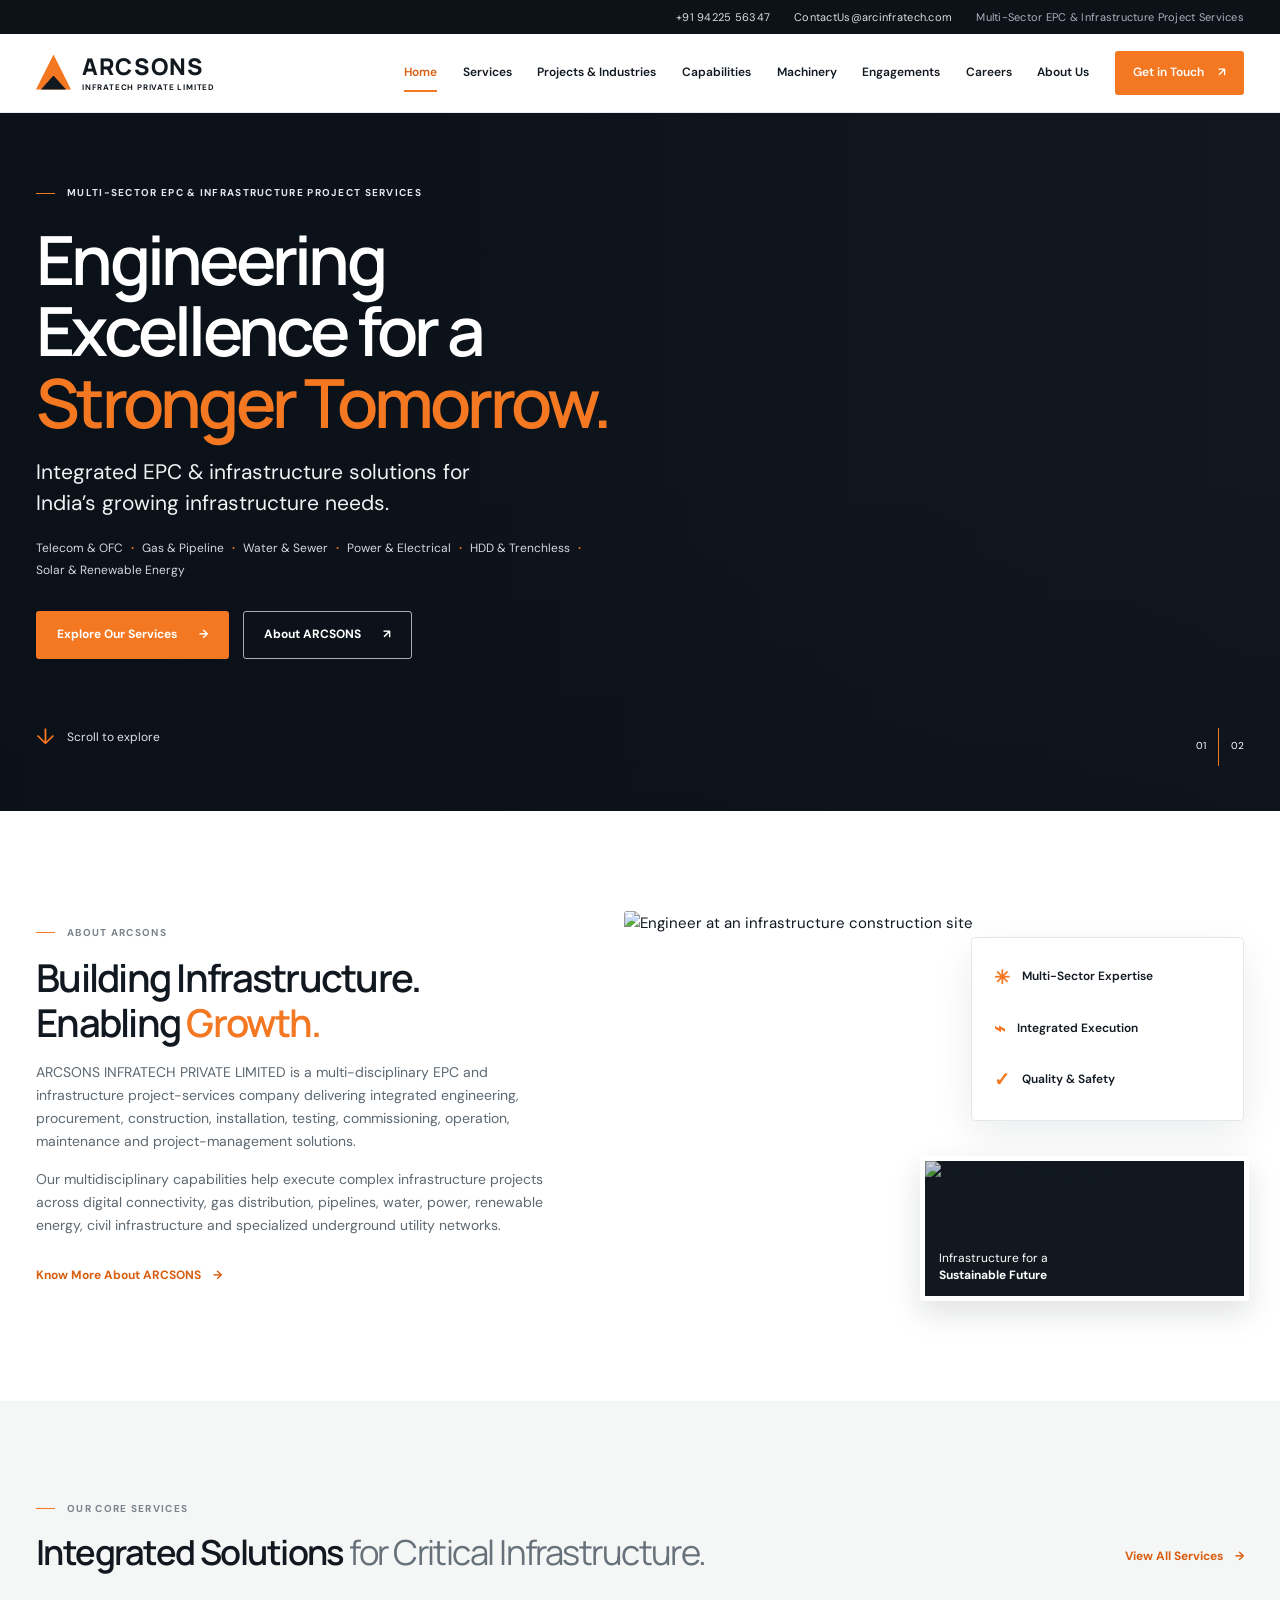
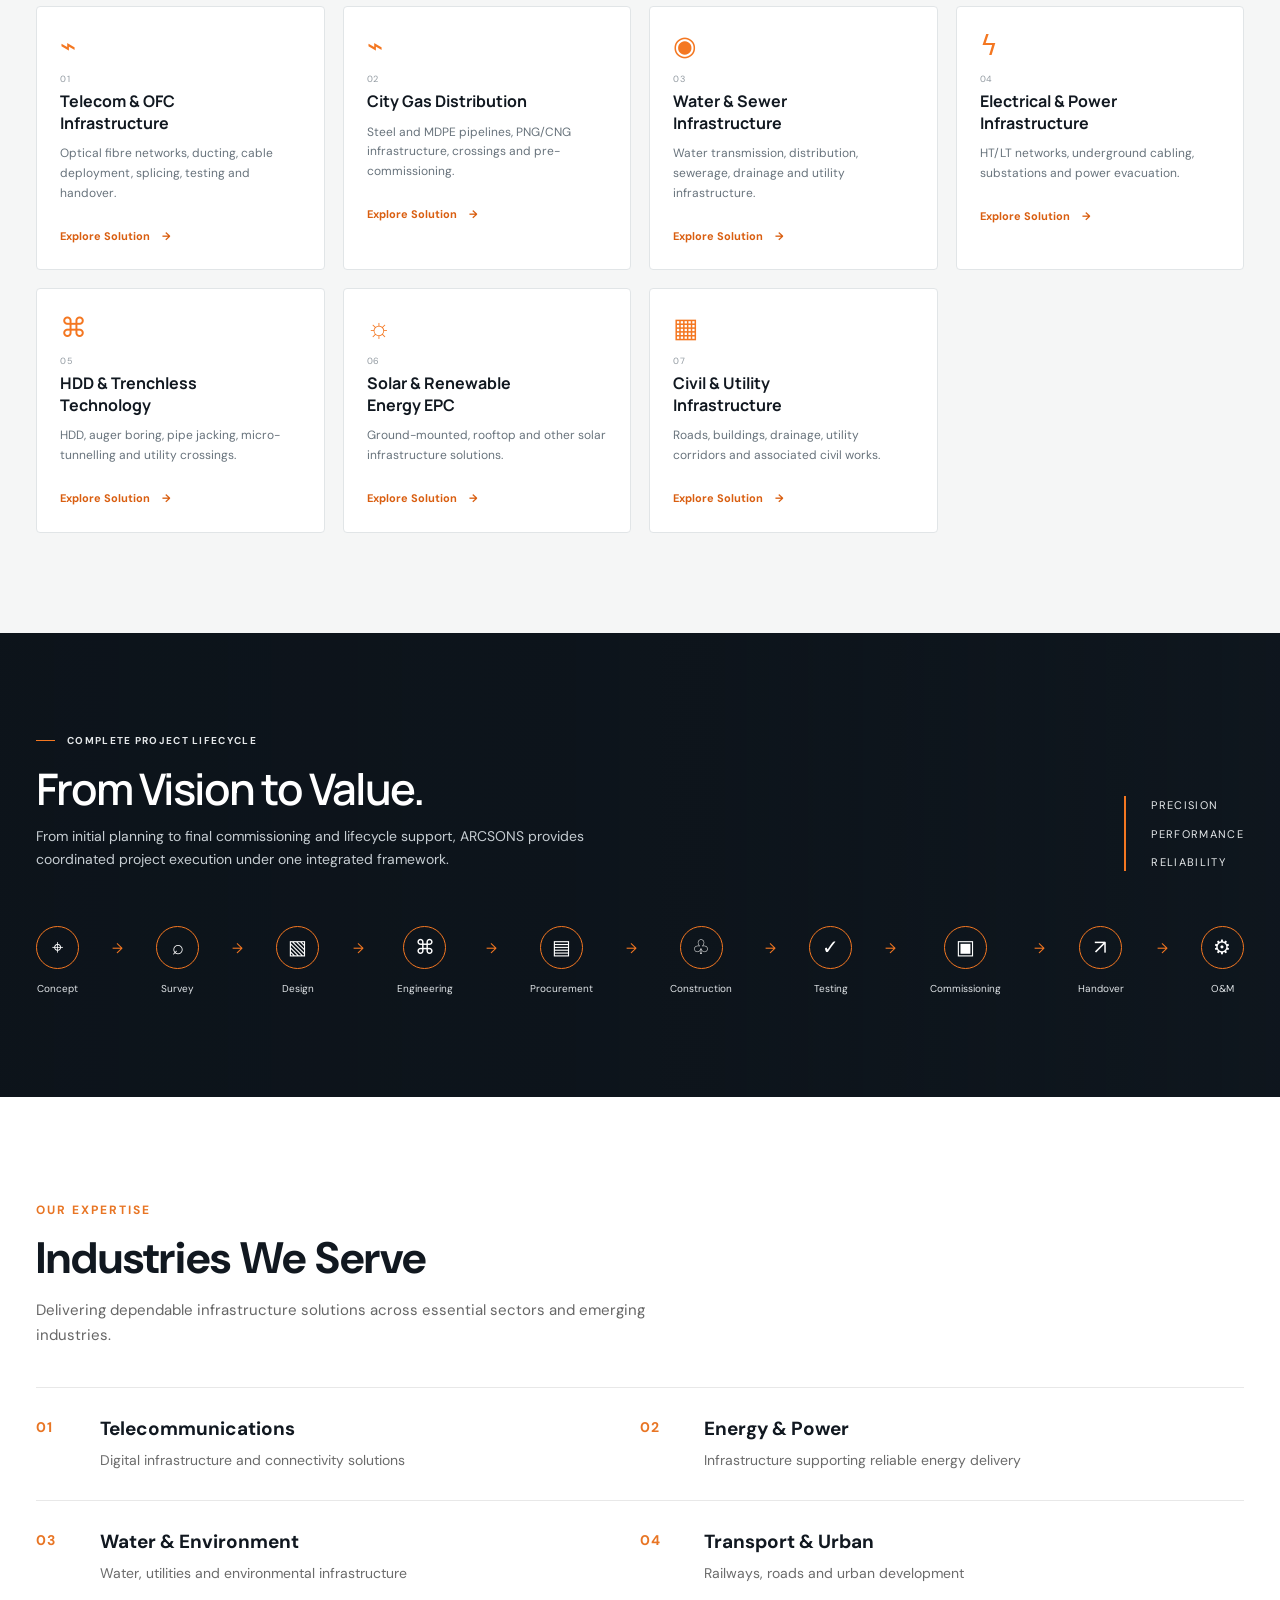
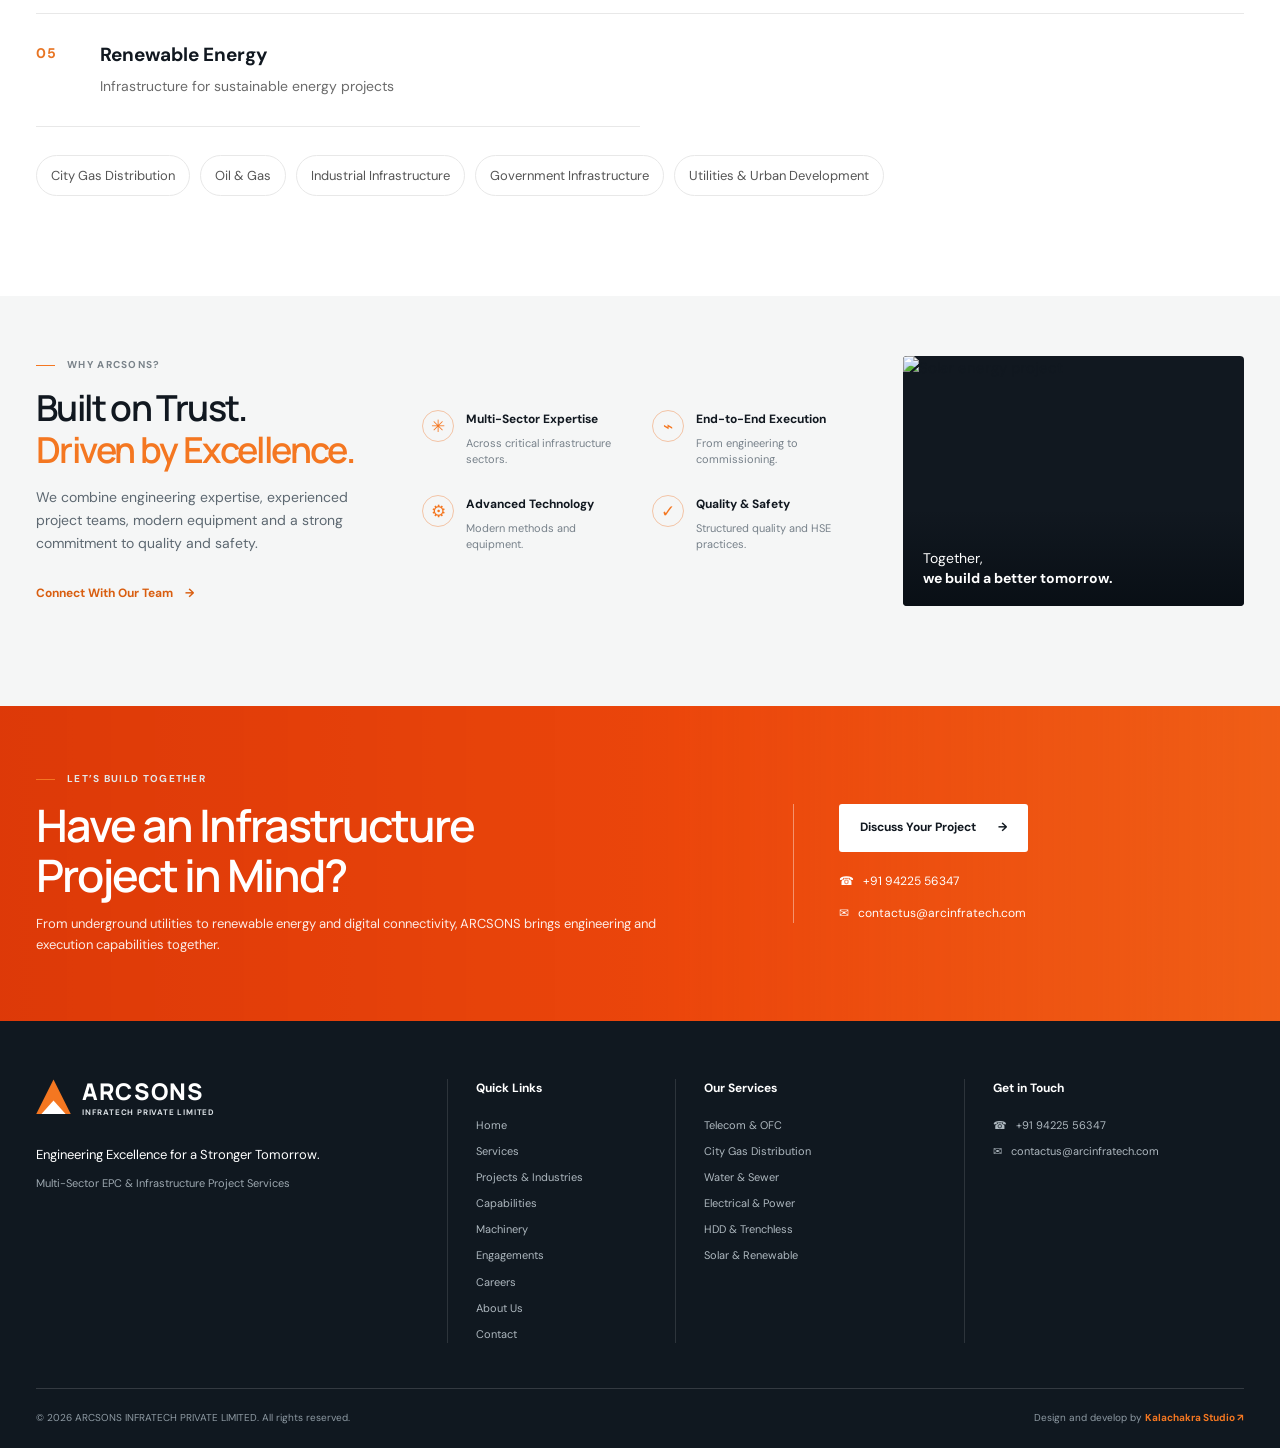
==== commit 7d7ff054: "Update index.html" ====
--- a/index.html
+++ b/index.html
@@ -374,35 +374,37 @@
 
       <h3>Quick Links</h3>
 
-      <a href="../index.html#home">
+      <a href="index.html#home">
         Home
       </a>
 
-      <a href="about.html">
+      <a href="html/services.html">
+        Services
+      </a>
+
+      <a href="html/projects.html">
+        Projects &amp; Industries
+      </a>
+
+      <a href="html/capabilities.html">
+        Capabilities
+      </a>
+
+      <a href="html/machinery.html">
+        Machinery
+      </a>
+
+      <a href="html/engagements.html">
+        Engagements
+      </a>
+          <a href="html/careers.html">
+        Careers
+      </a>
+          <a href="html/about.html">
         About Us
       </a>
 
-      <a href="services.html">
-        Services
-      </a>
-
-      <a href="projects.html">
-        Projects &amp; Industries
-      </a>
-
-      <a href="capabilities.html">
-        Capabilities
-      </a>
-
-      <a href="machinery.html">
-        Machinery
-      </a>
-
-      <a href="engagements.html">
-        Engagements
-      </a>
-
-      <a href="contact.html">
+      <a href="html/contact.html">
         Contact
       </a>
 
@@ -413,27 +415,27 @@
 
       <h3>Our Services</h3>
 
-      <a href="services.html#telecom">
+      <a href="html/services.html#telecom">
         Telecom &amp; OFC
       </a>
 
-      <a href="services.html#gas">
+      <a href="html/services.html#gas">
         City Gas Distribution
       </a>
 
-      <a href="services.html#water">
+      <a href="html/services.html#water">
         Water &amp; Sewer
       </a>
 
-      <a href="services.html#electrical">
+      <a href="html/services.html#electrical">
         Electrical &amp; Power
       </a>
 
-      <a href="services.html#hdd">
+      <a href="html/services.html#hdd">
         HDD &amp; Trenchless
       </a>
 
-      <a href="services.html#solar">
+      <a href="html/services.html#solar">
         Solar &amp; Renewable
       </a>
 
@@ -448,7 +450,7 @@
         ☎ &nbsp; +91 94225 56347
       </a>
 
-      <a href="mailto:contact@arcsons.com">
+      <a href="mailto:contactus@arcindratech.com">
         ✉ &nbsp; contactus@arcinfratech.com
       </a>
 
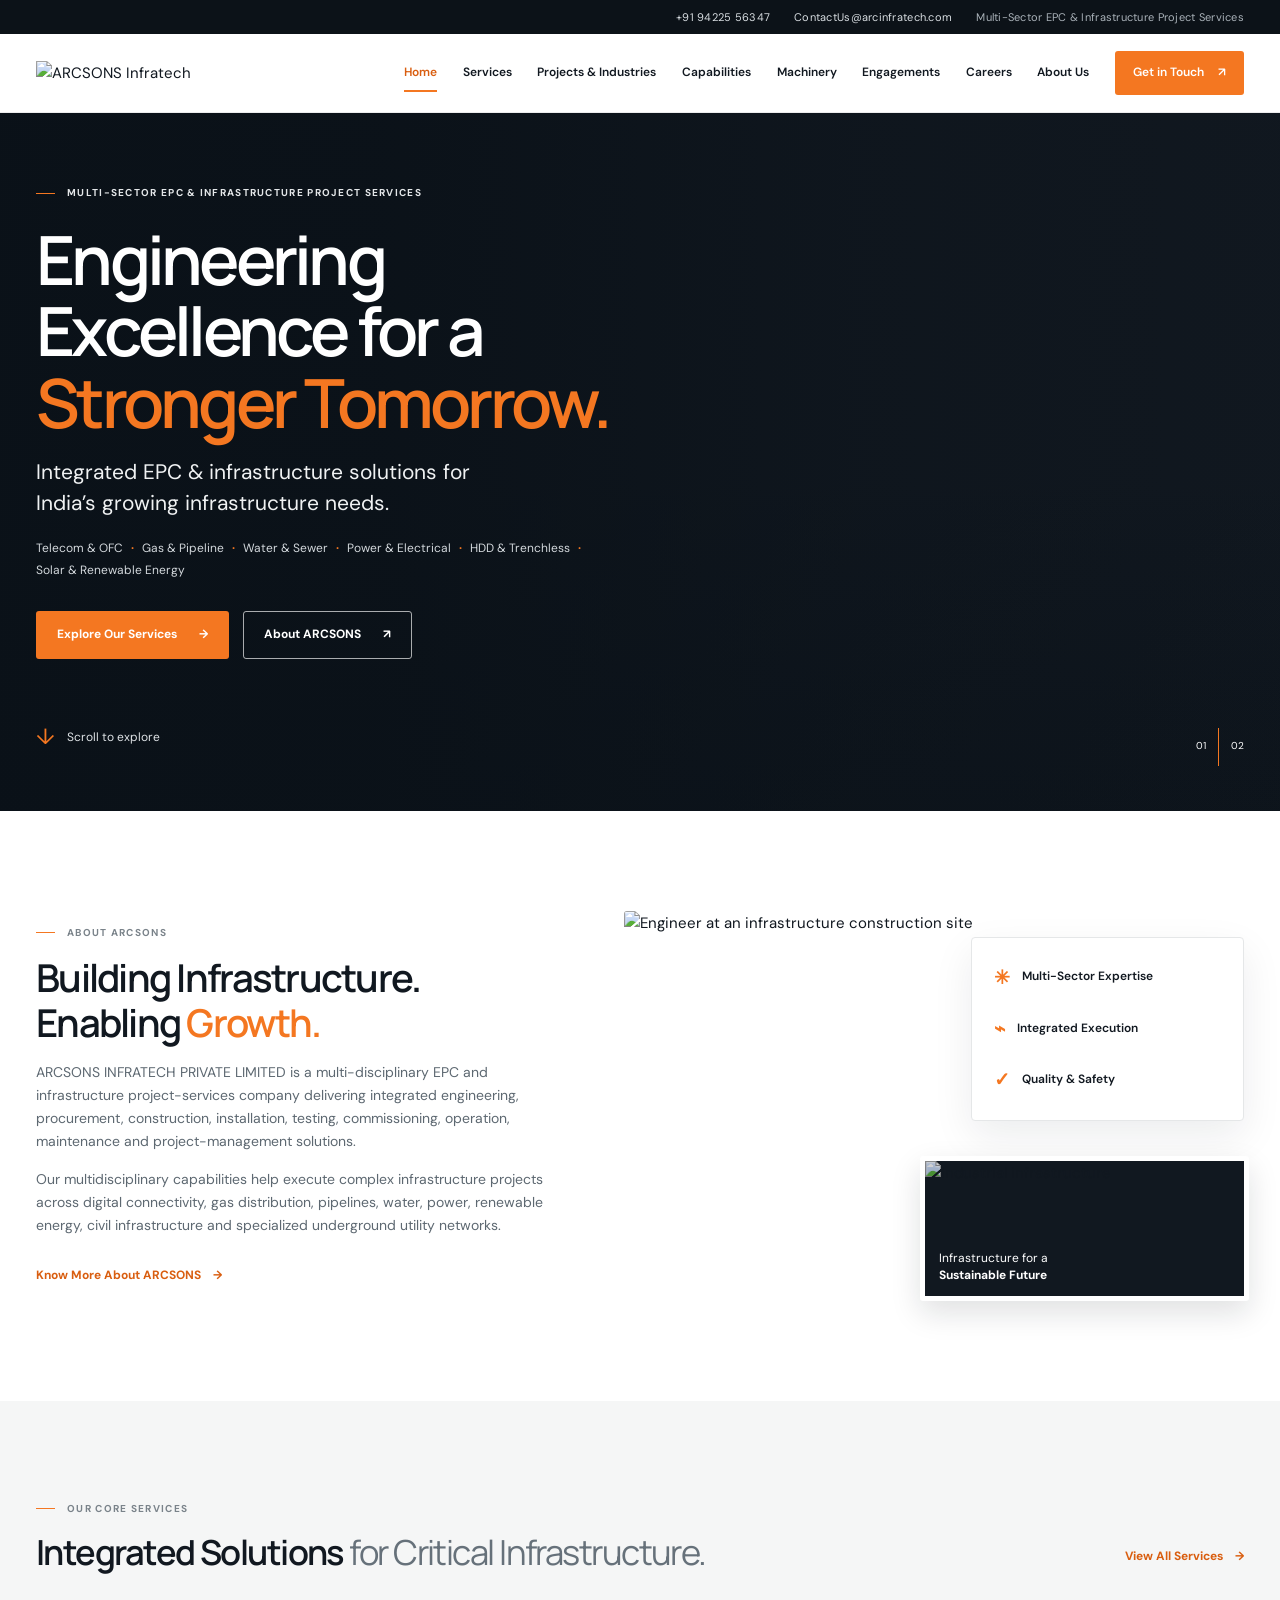
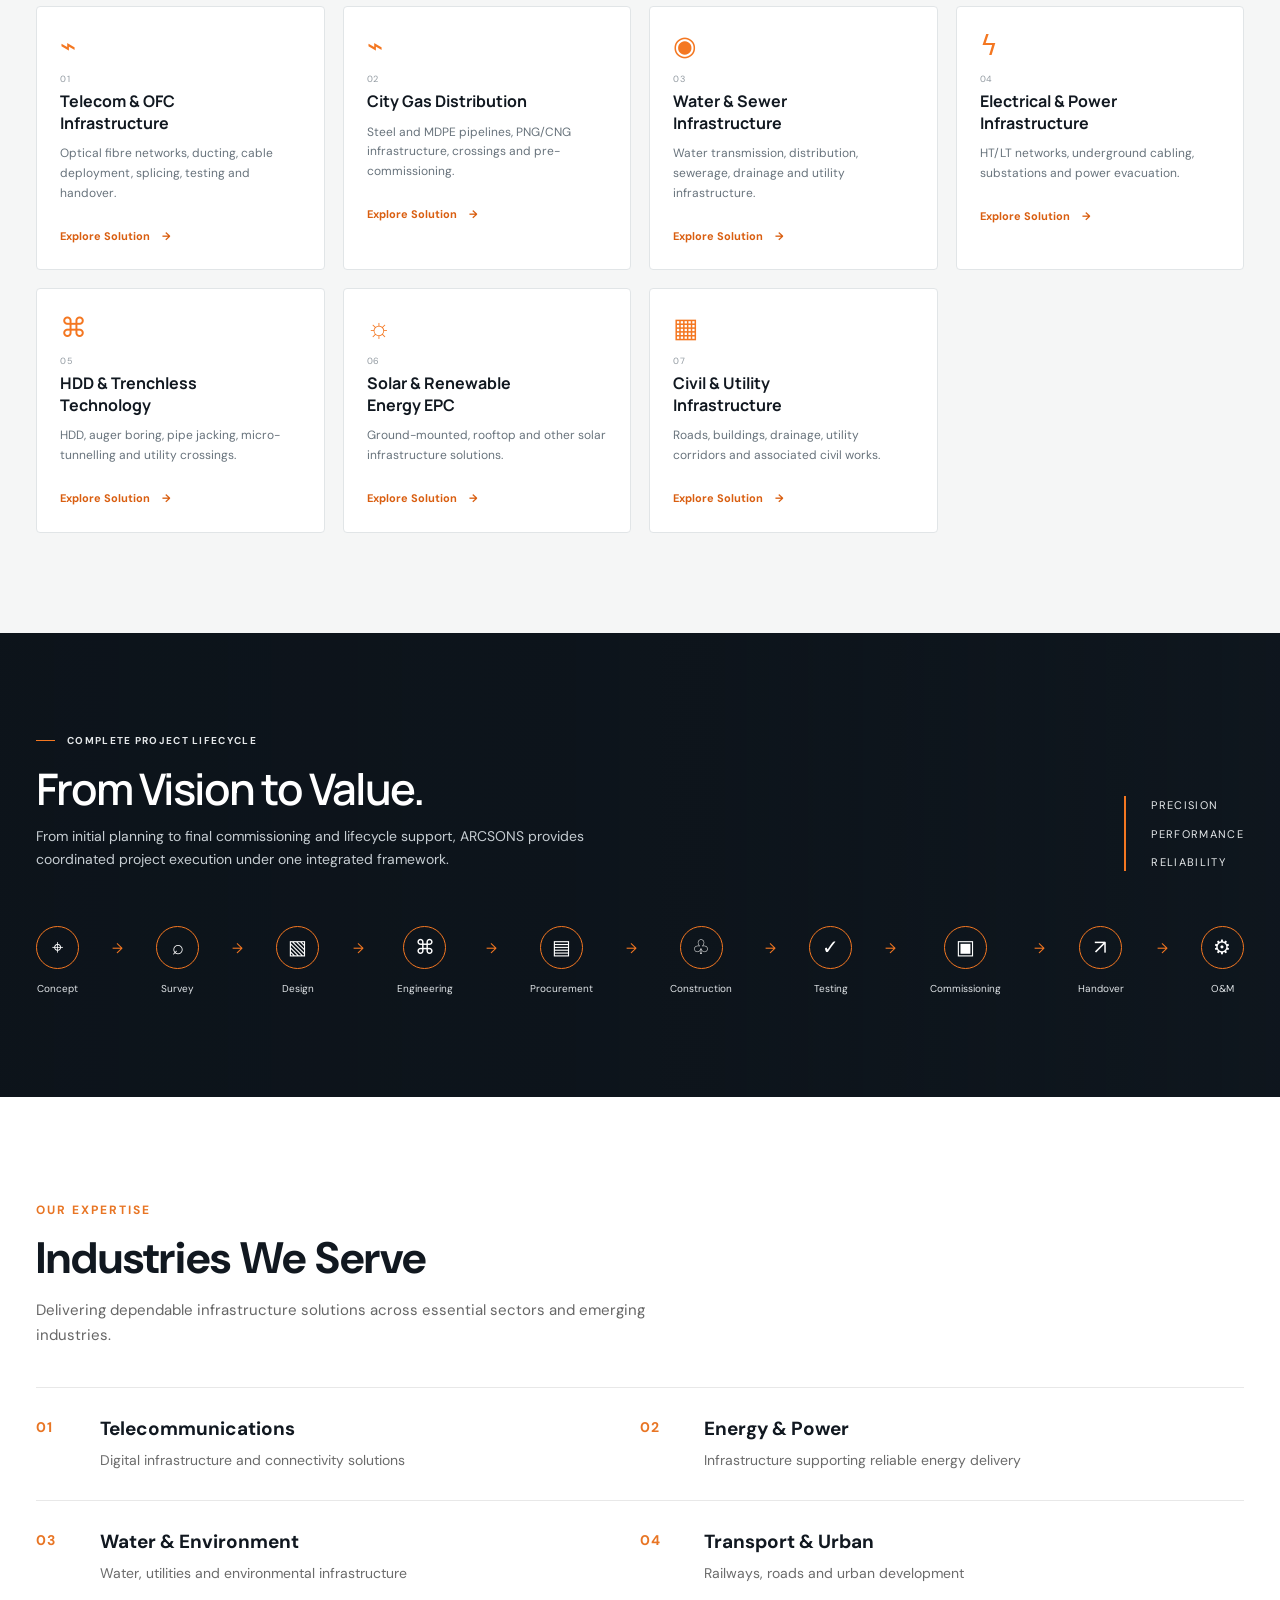
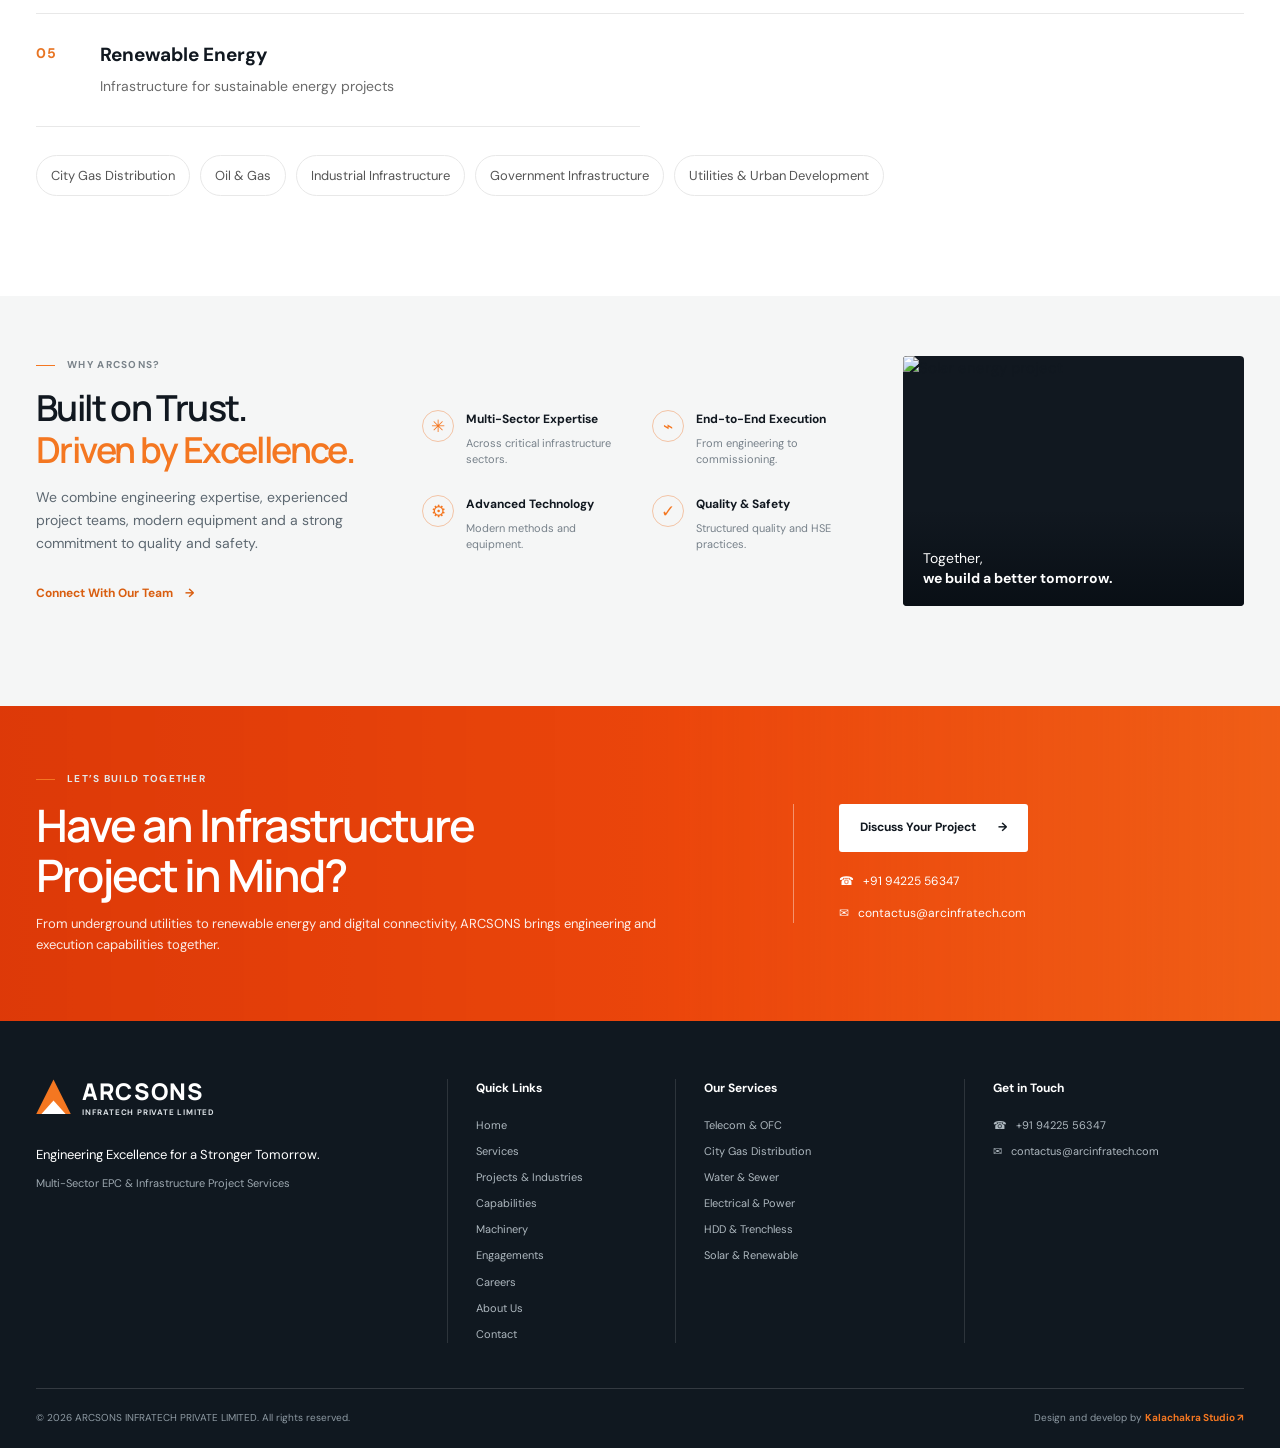
==== commit 8a793934: "Update index.html" ====
--- a/index.html
+++ b/index.html
@@ -31,16 +31,12 @@
   <div class="container nav-wrap">
 
     <a class="brand" href="index.html" aria-label="ARCSONS Infratech home">
-      <span class="brand-mark" aria-hidden="true">
-        <i></i>
-        <b></b>
-      </span>
-
-      <span class="brand-copy">
-        <strong>ARCSONS</strong>
-        <small>INFRATECH PRIVATE LIMITED</small>
-      </span>
-    </a>
+  <img
+    src="images/logo.png"
+    alt="ARCSONS Infratech"
+    class="brand-logo"
+  />
+</a>
 
     <button
       class="menu-toggle"
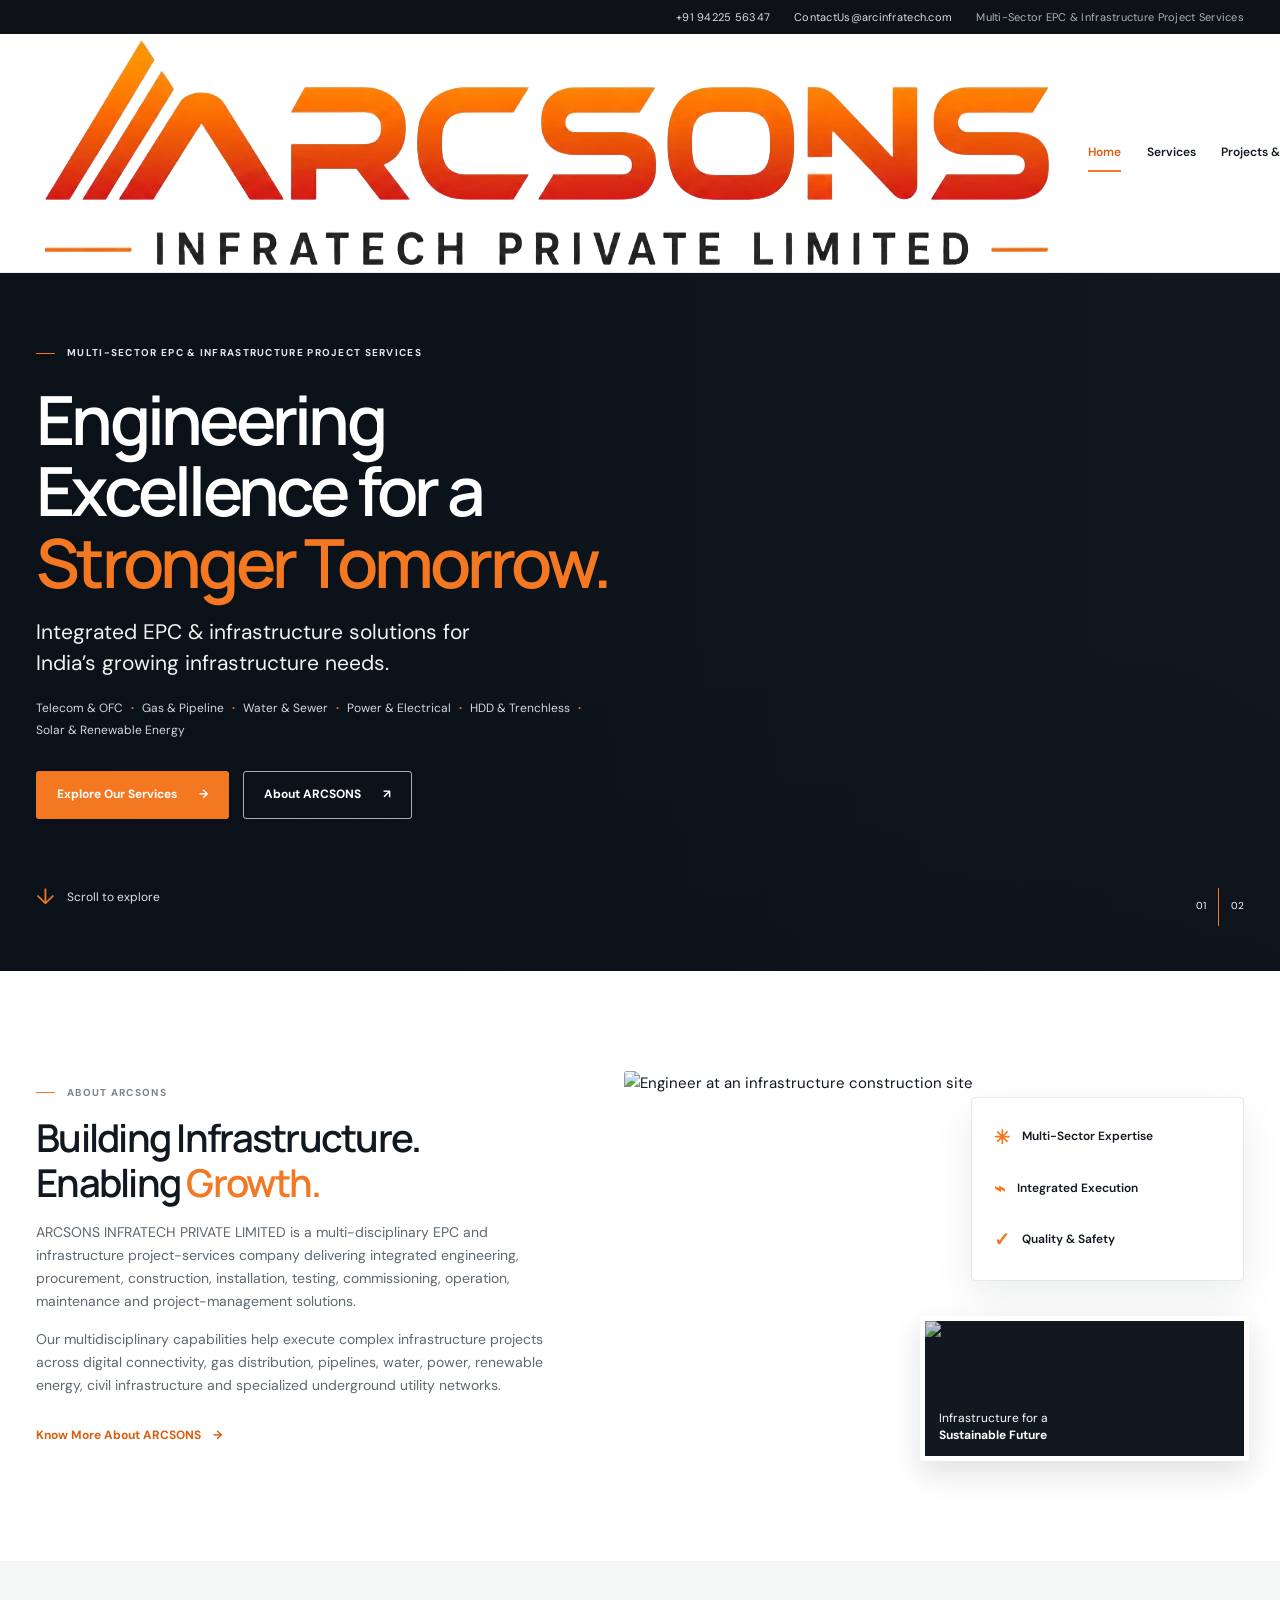
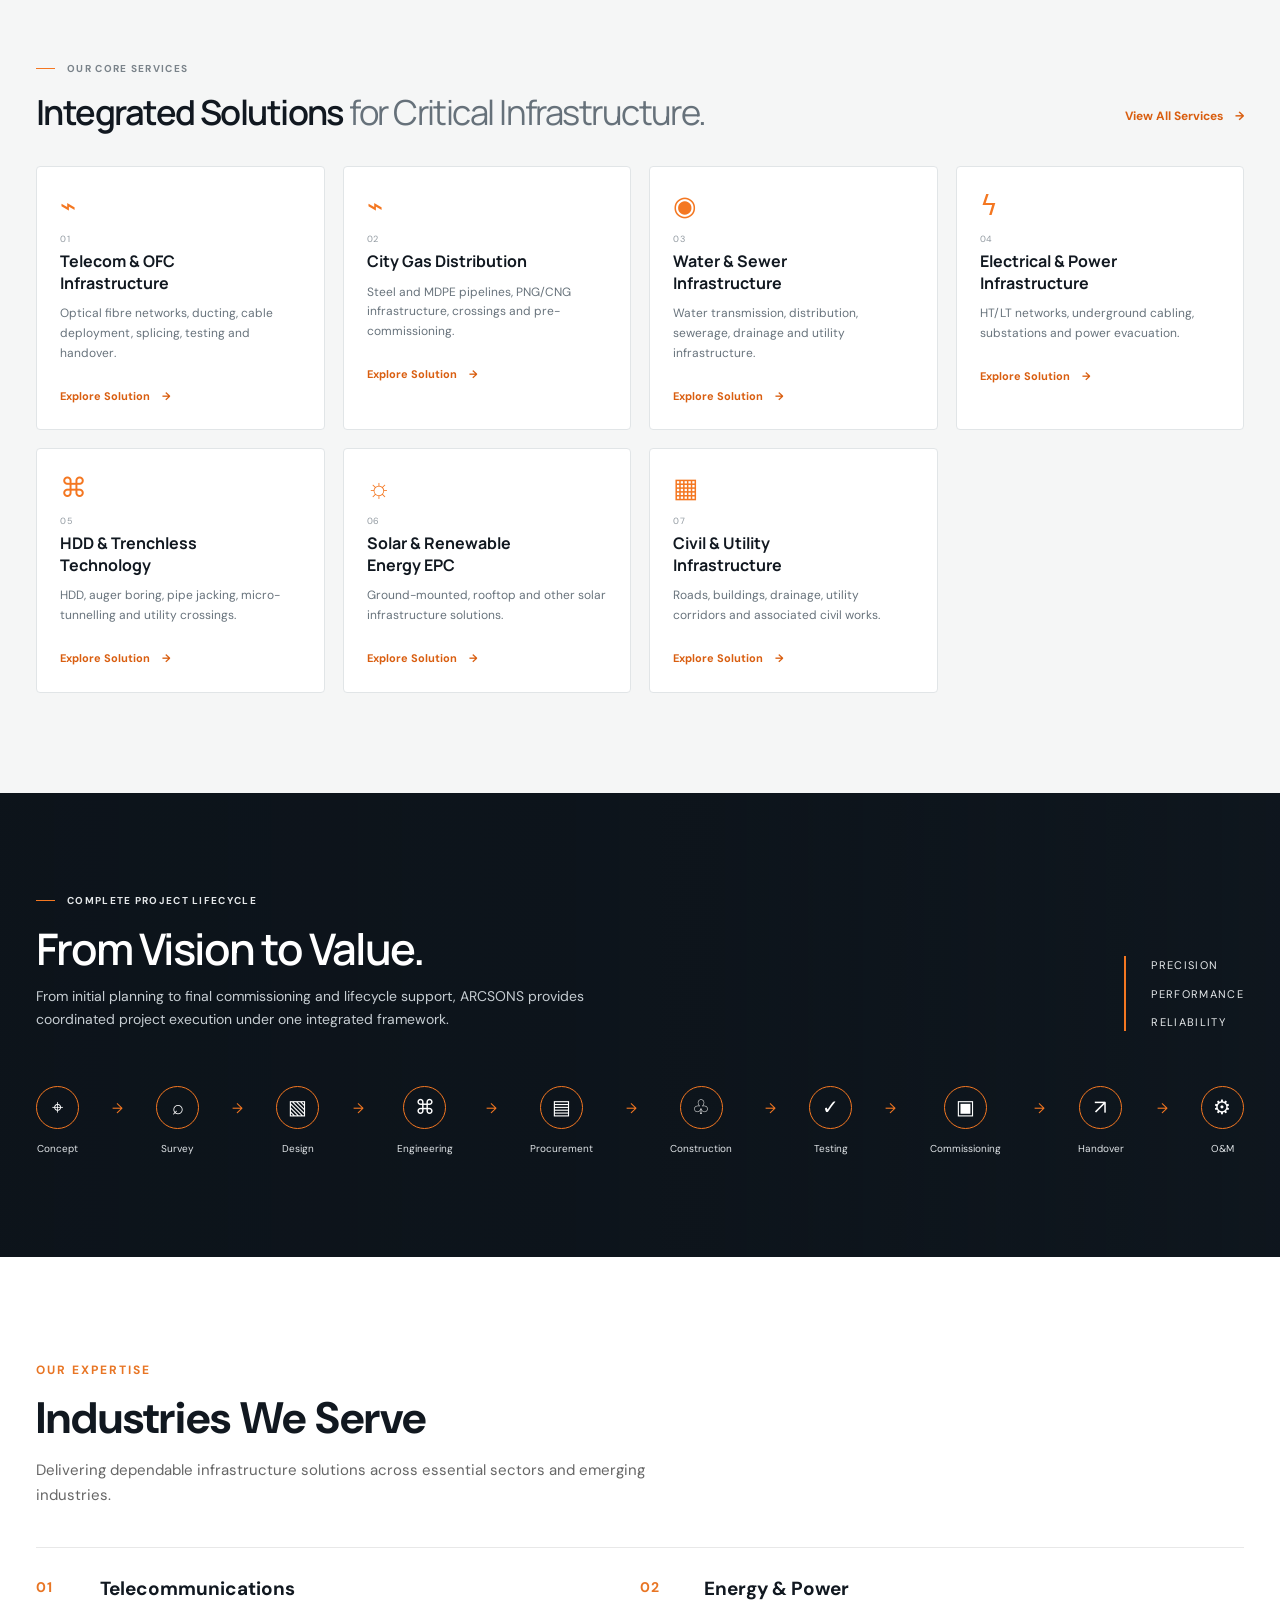
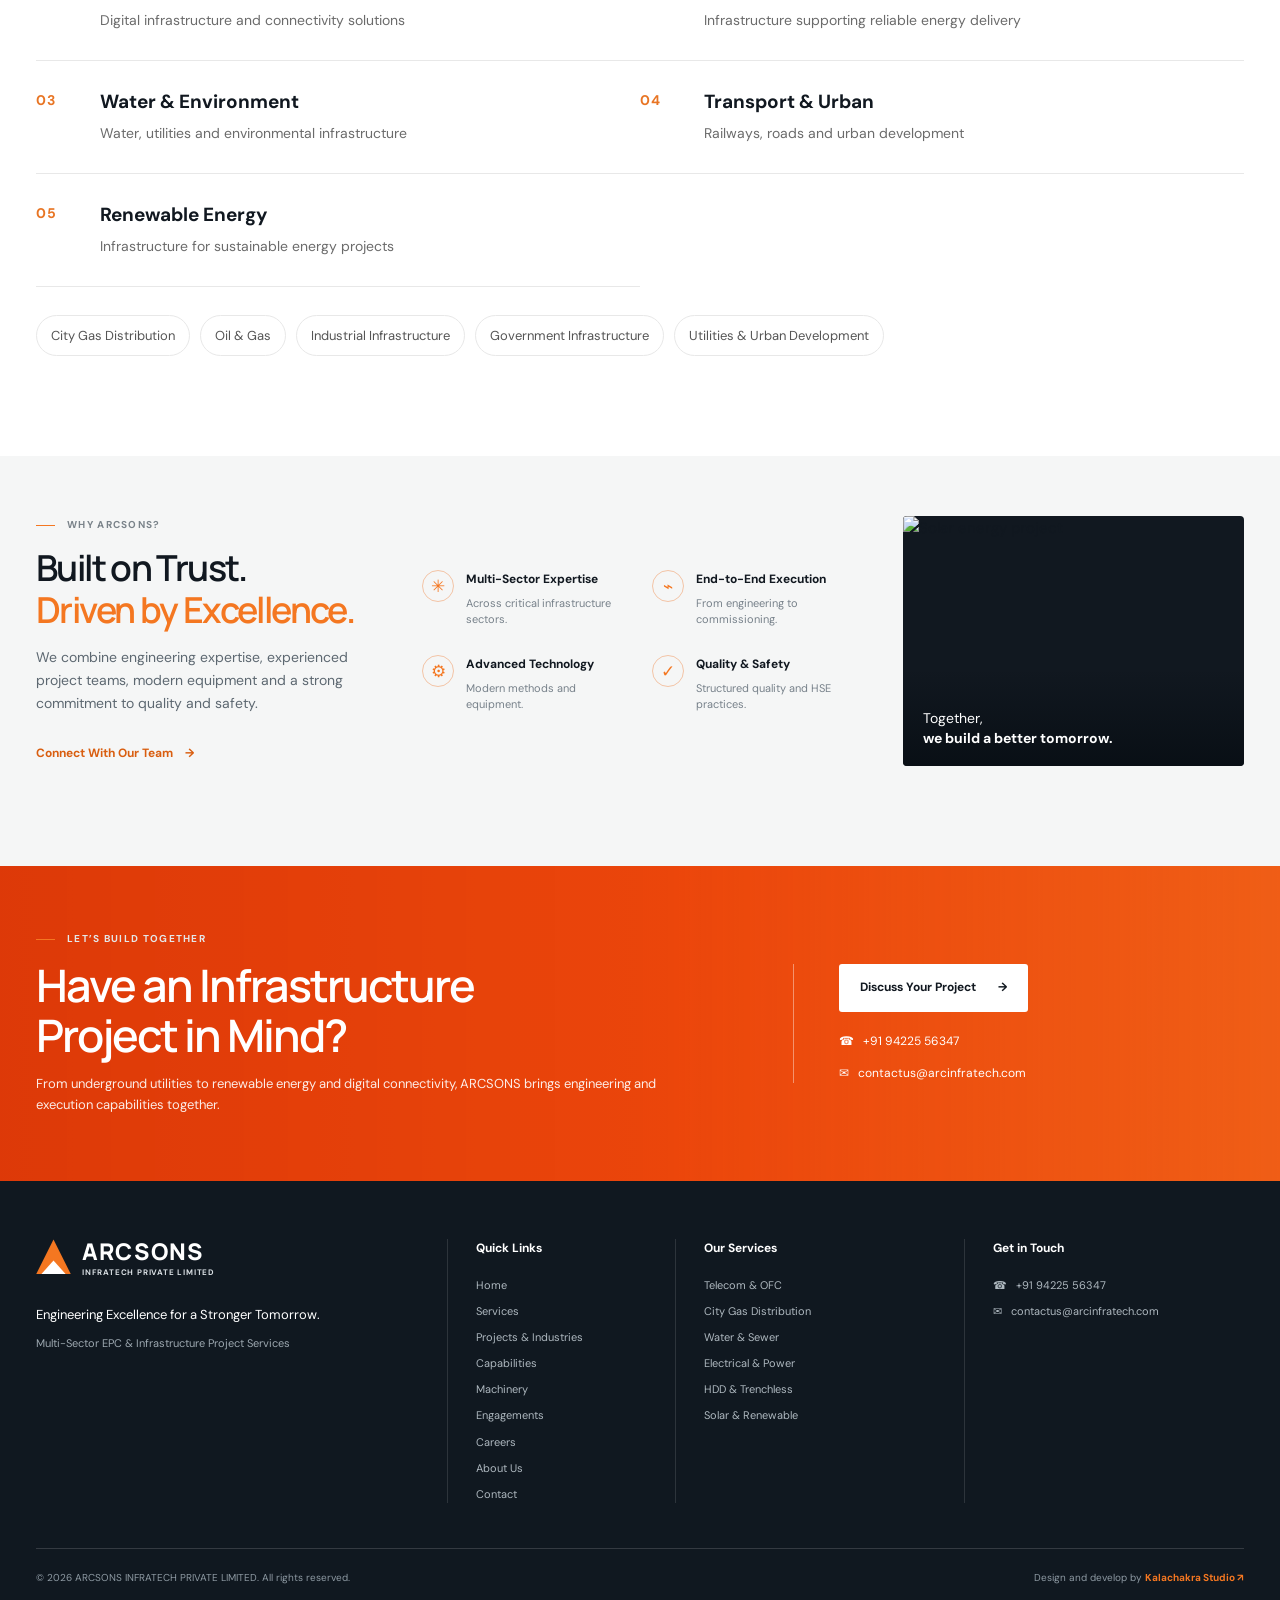
==== commit 06b6a4e5: "Update index.html" ====
--- a/index.html
+++ b/index.html
@@ -32,7 +32,7 @@
 
     <a class="brand" href="index.html" aria-label="ARCSONS Infratech home">
   <img
-    src="images/logo.png"
+    src="Arcsons Logo.png"
     alt="ARCSONS Infratech"
     class="brand-logo"
   />
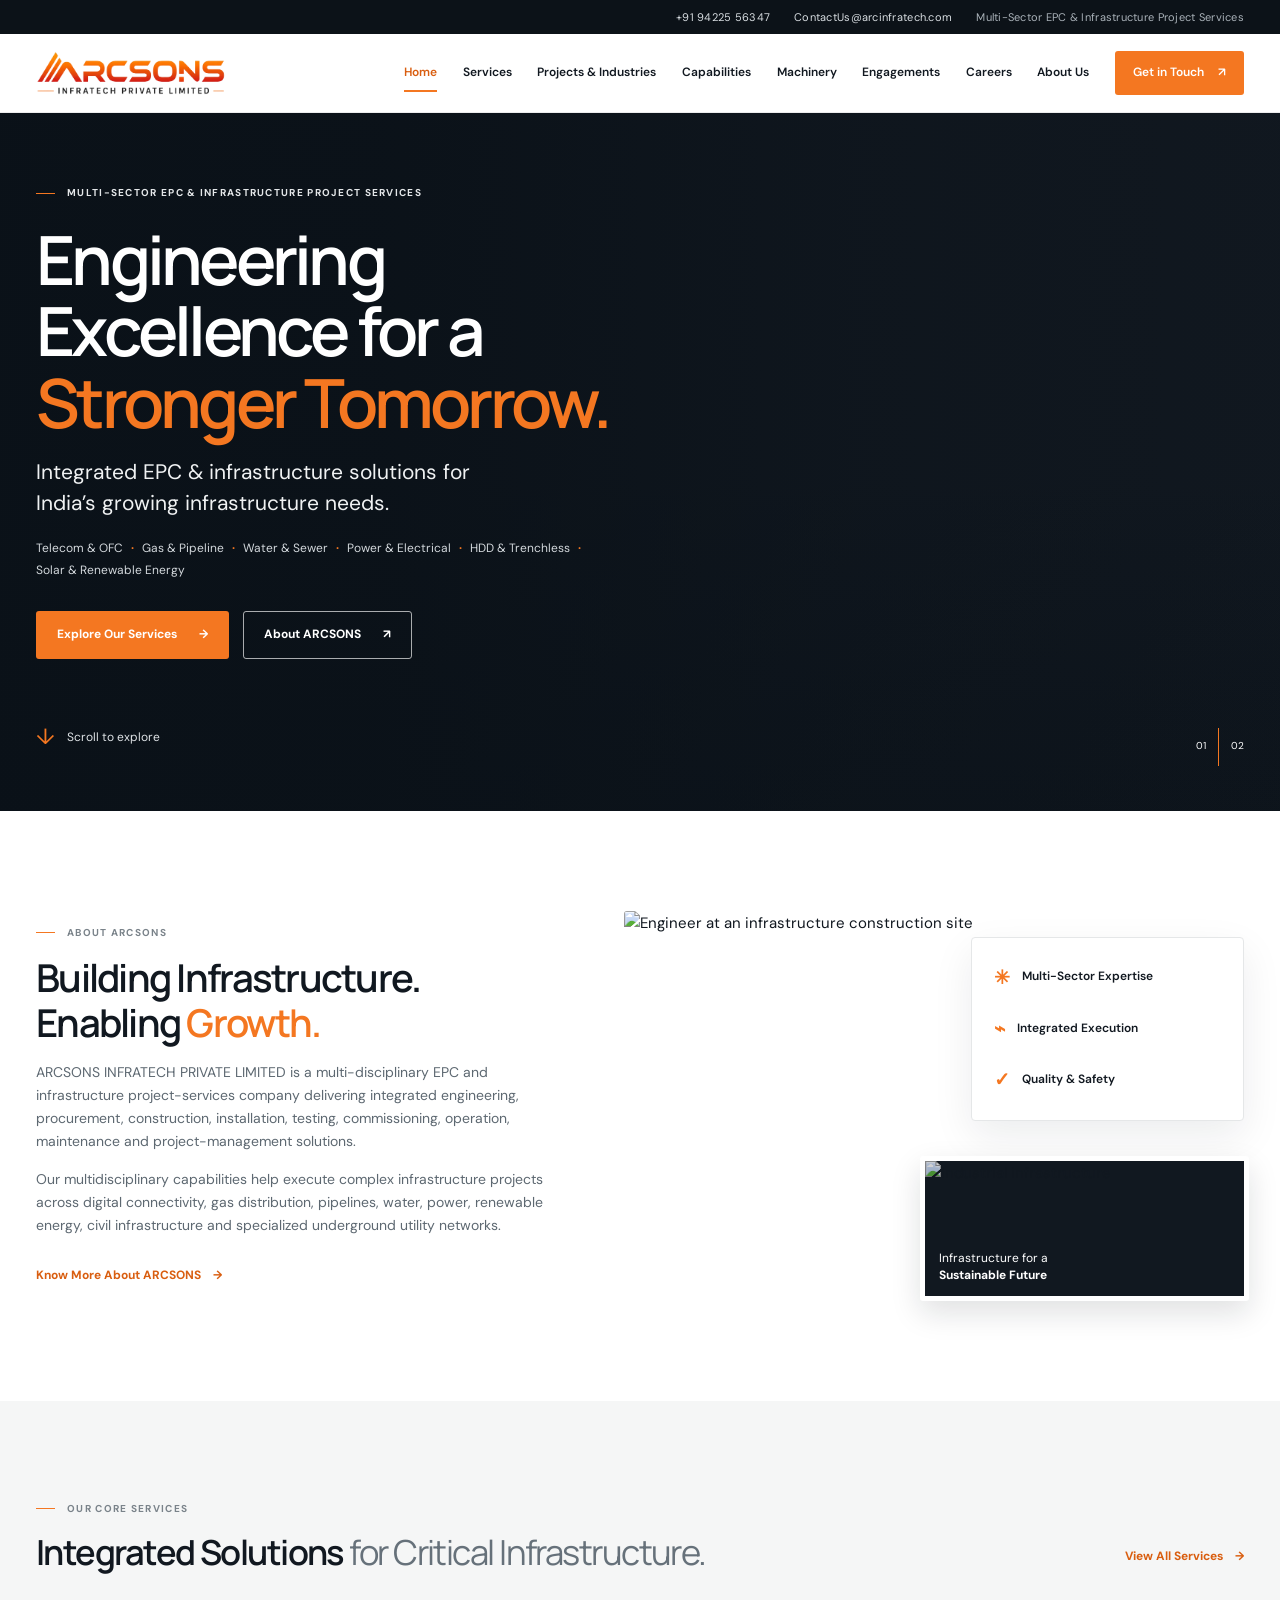
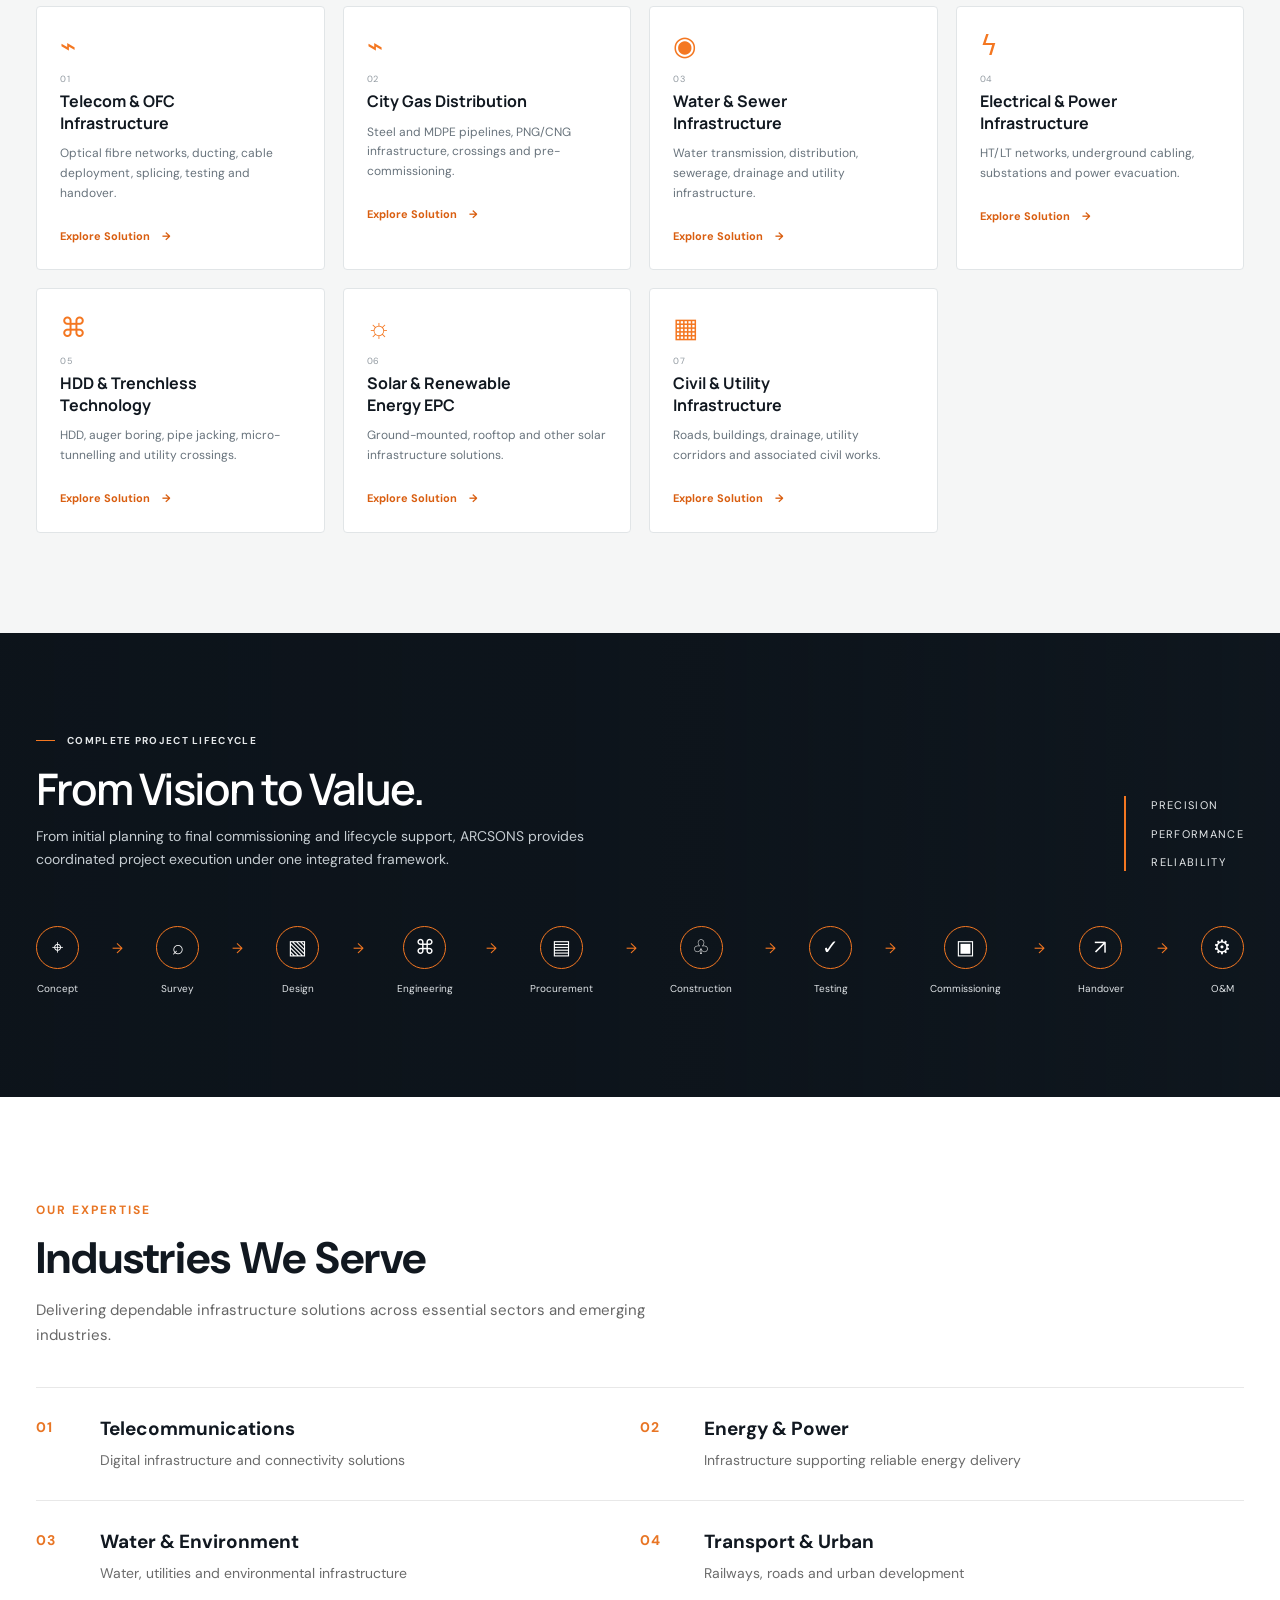
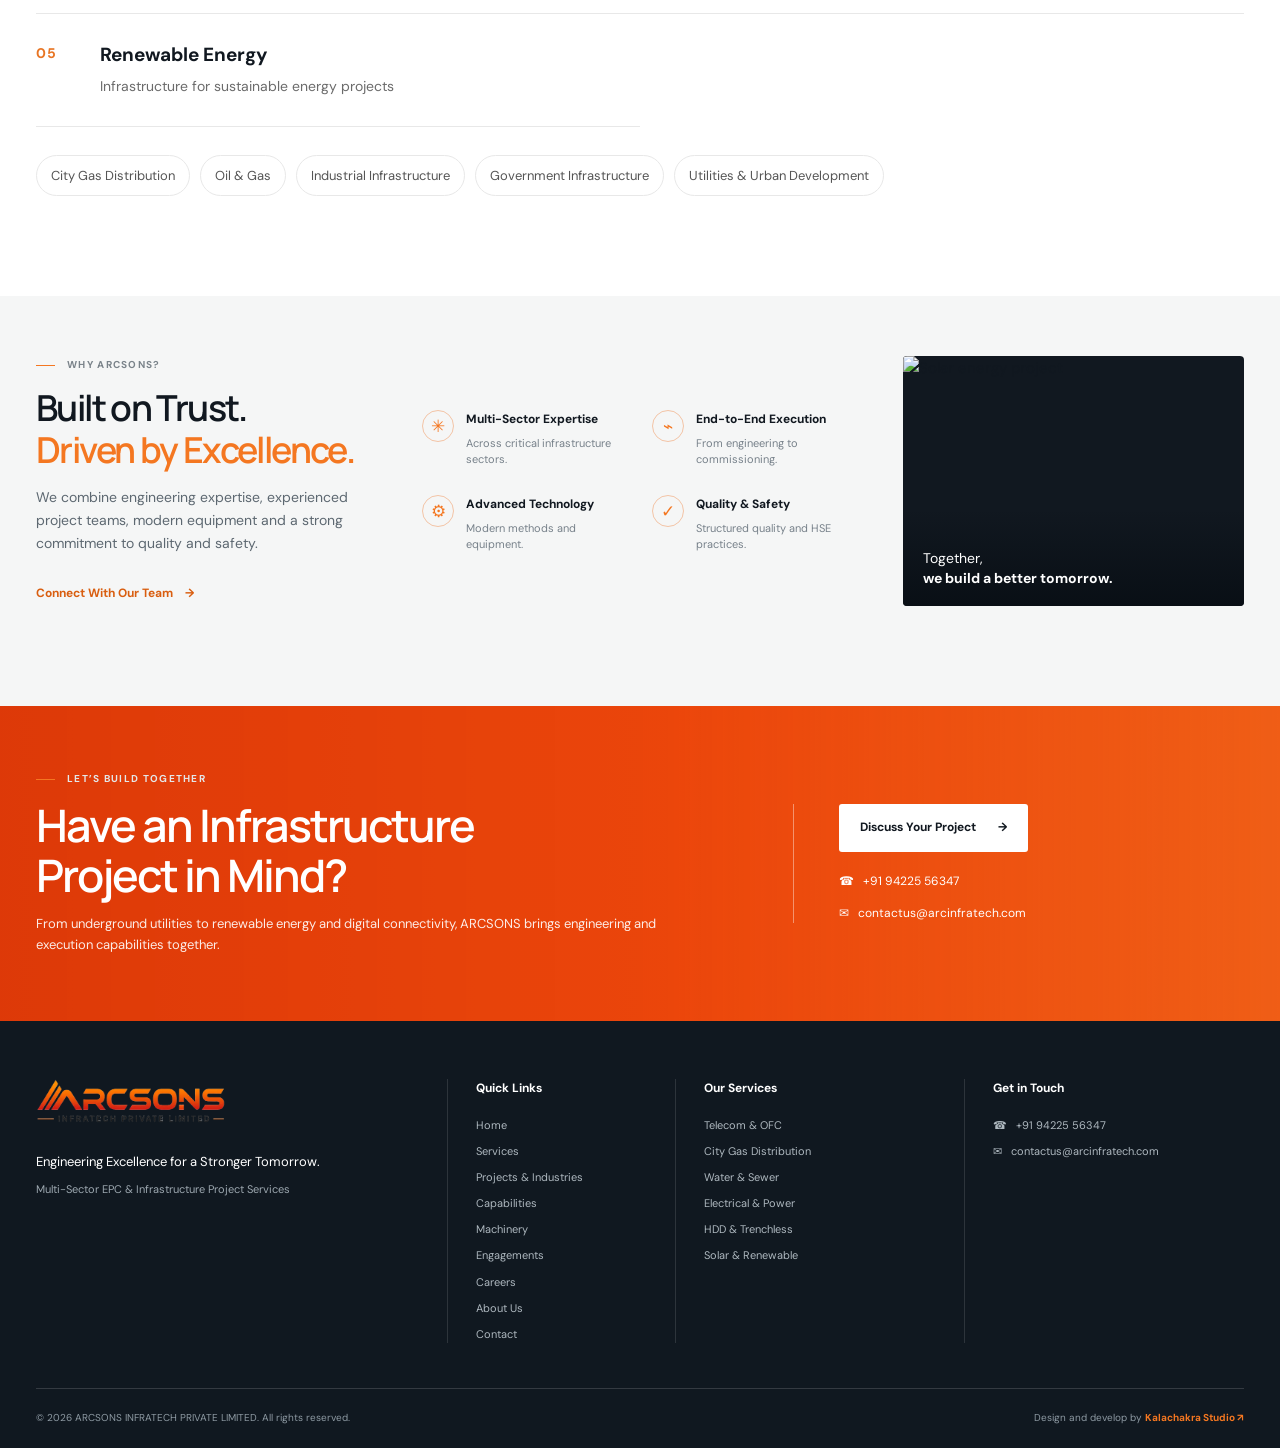
==== commit 4a68b078: "Update index.html" ====
--- a/index.html
+++ b/index.html
@@ -341,20 +341,13 @@
 
     <div class="footer-brand">
 
-      <a class="brand brand-light" href="../index.html">
-
-        <span class="brand-mark" aria-hidden="true">
-          <i></i>
-          <b></b>
-        </span>
-
-        <span class="brand-copy">
-          <strong>ARCSONS</strong>
-          <small>INFRATECH PRIVATE LIMITED</small>
-        </span>
-
-      </a>
-
+     <a class="brand" href="index.html" aria-label="ARCSONS Infratech home">
+  <img
+    src="Arcsons Logo.png"
+    alt="ARCSONS Infratech"
+    class="brand-logo"
+  />
+</a>
       <p>
         Engineering Excellence for a Stronger Tomorrow.
       </p>
--- a/css/style.css
+++ b/css/style.css
@@ -1463,3 +1463,28 @@
     font-size: 11px;
   }
 }
+.brand-logo {
+  display: block;
+  width: 190px;
+  height: auto;
+  object-fit: contain;
+}
+
+.brand {
+  display: inline-flex;
+  align-items: center;
+}
+
+.brand-light .brand-logo {
+  width: 200px;
+}
+
+@media (max-width: 700px) {
+  .brand-logo {
+    width: 160px;
+  }
+
+  .brand-light .brand-logo {
+    width: 175px;
+  }
+}
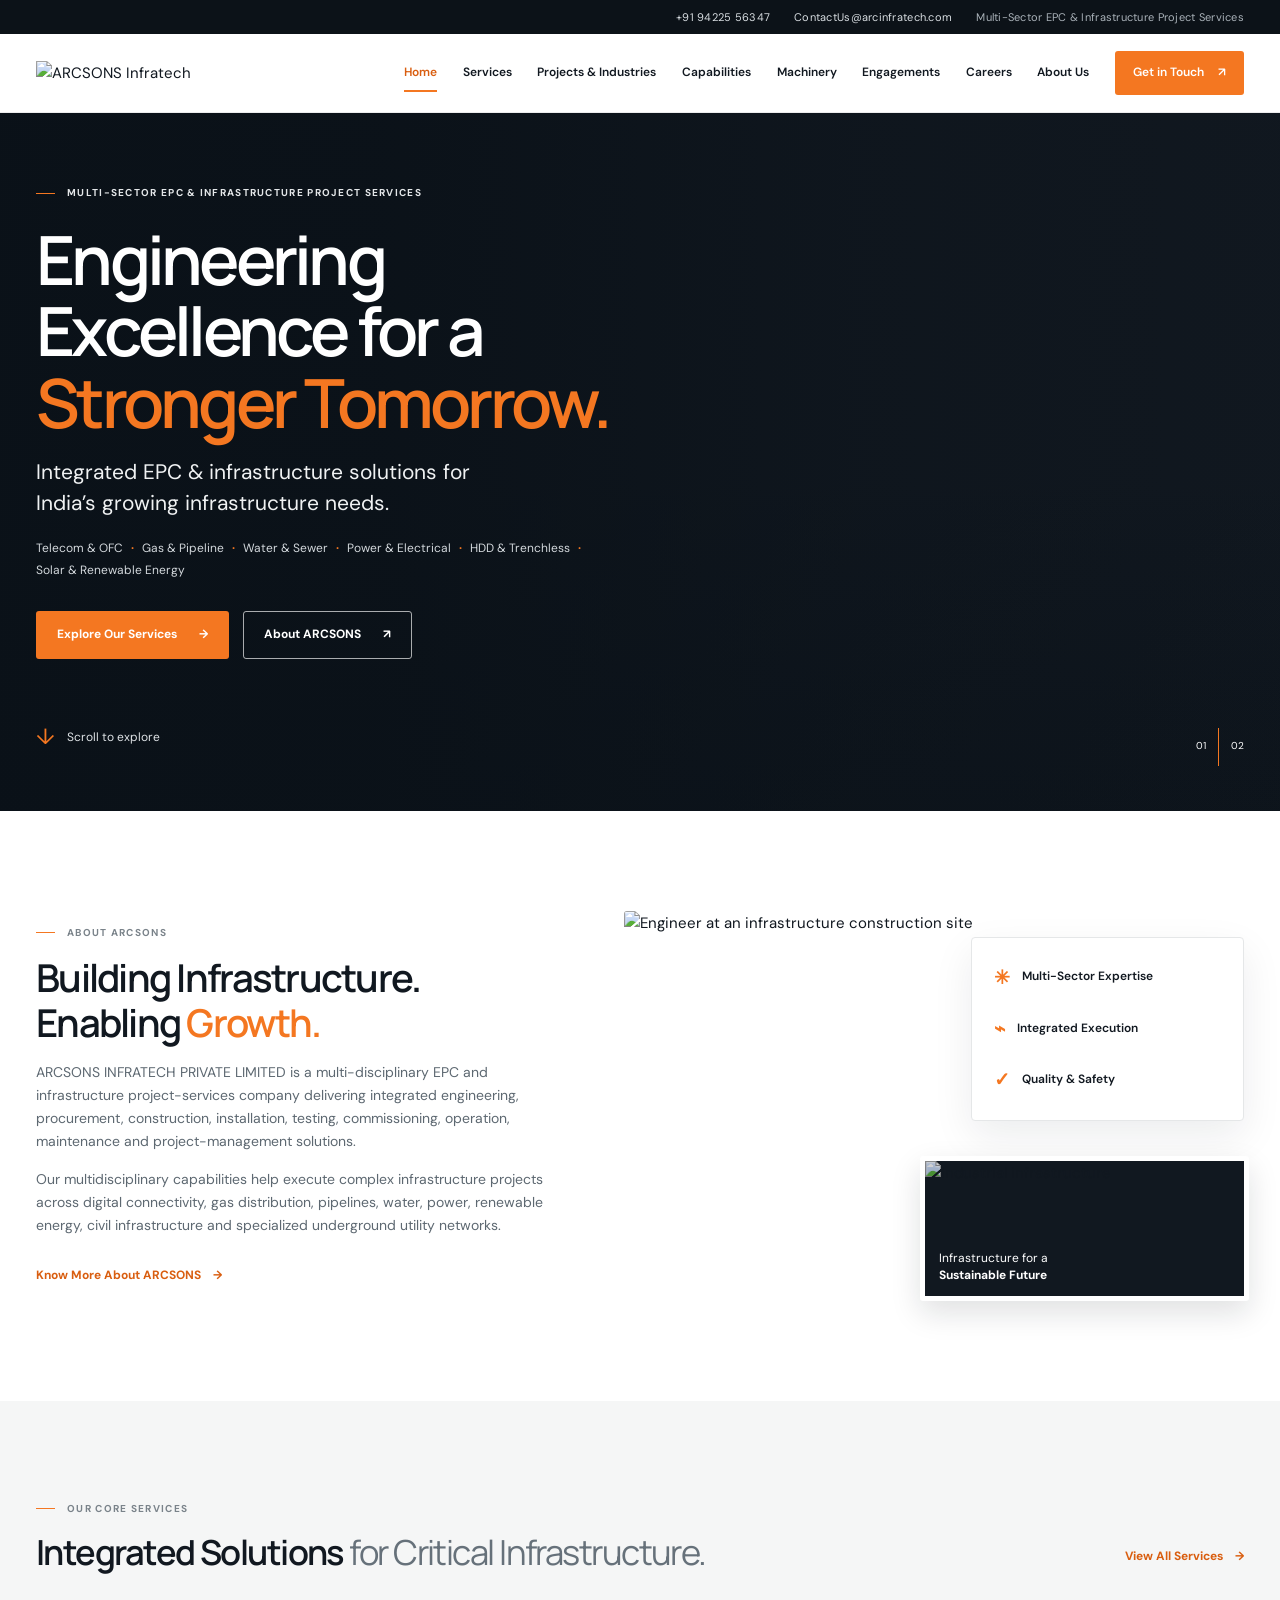
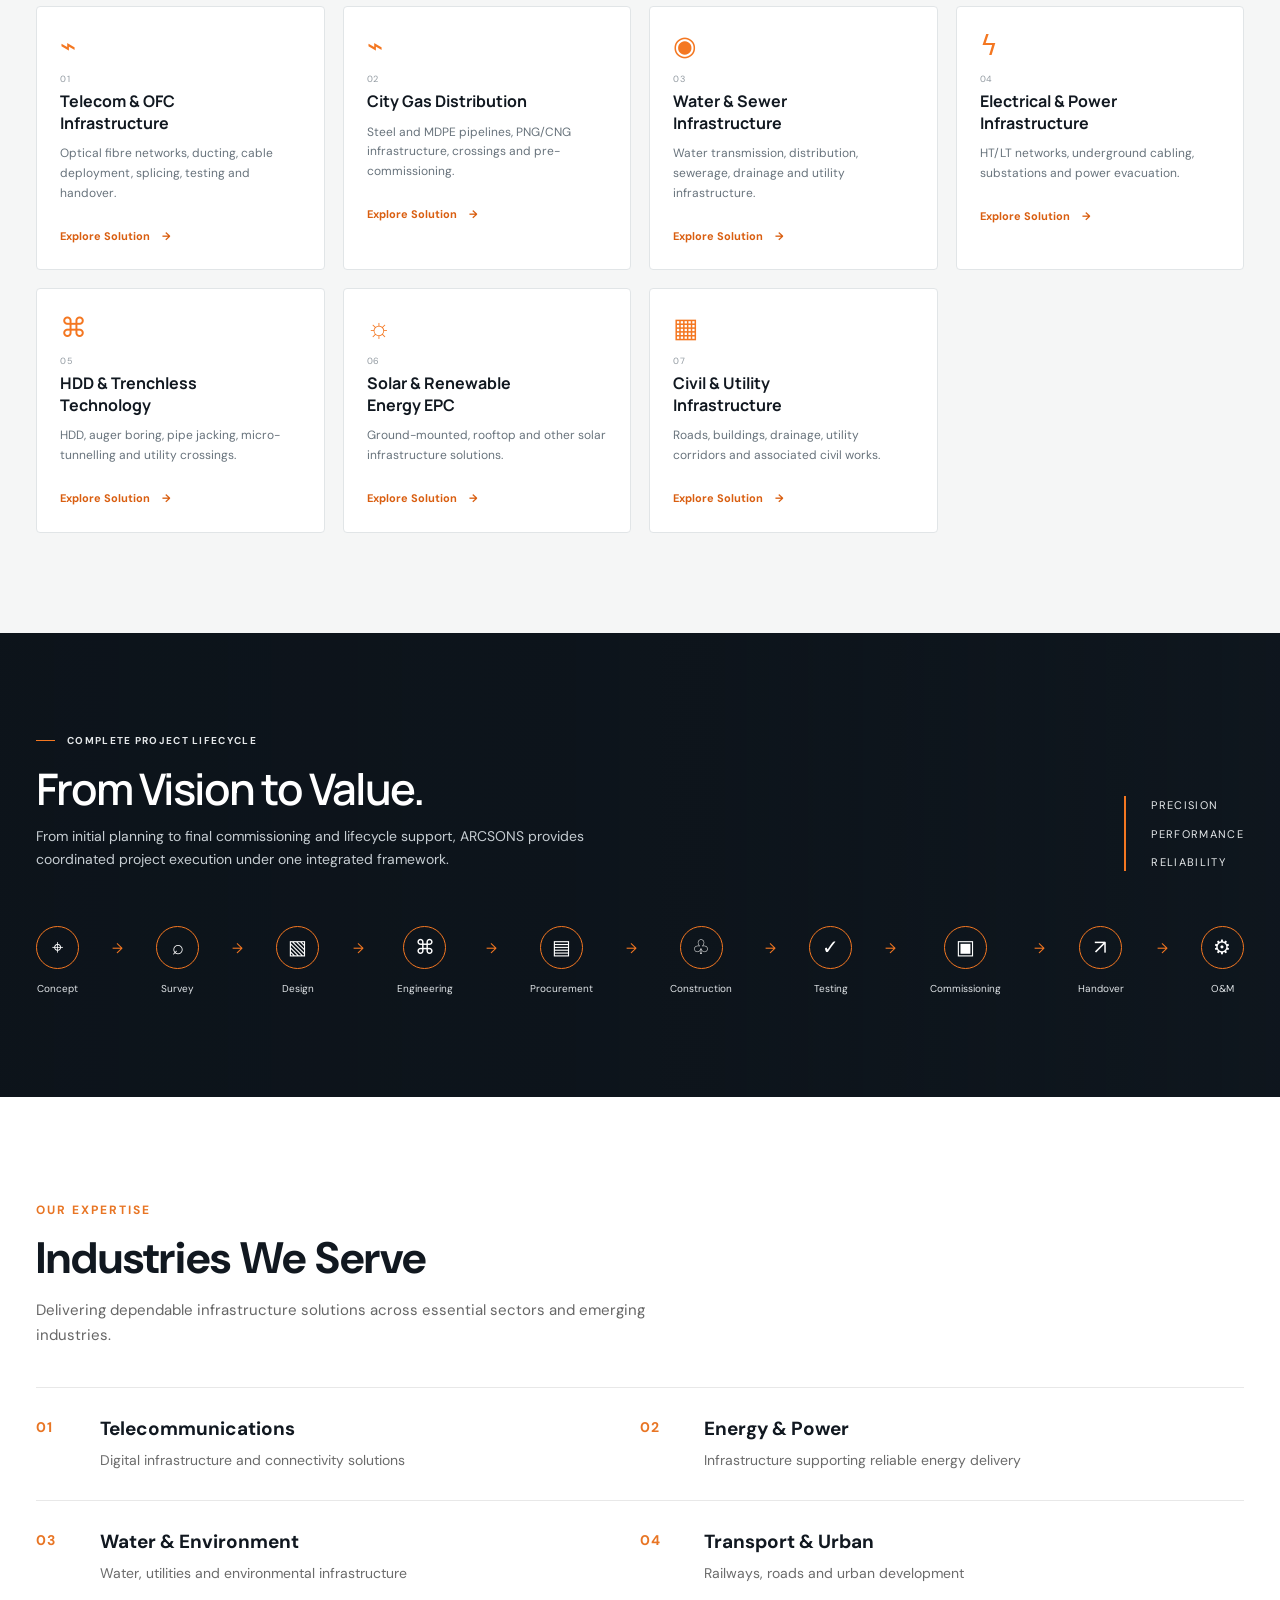
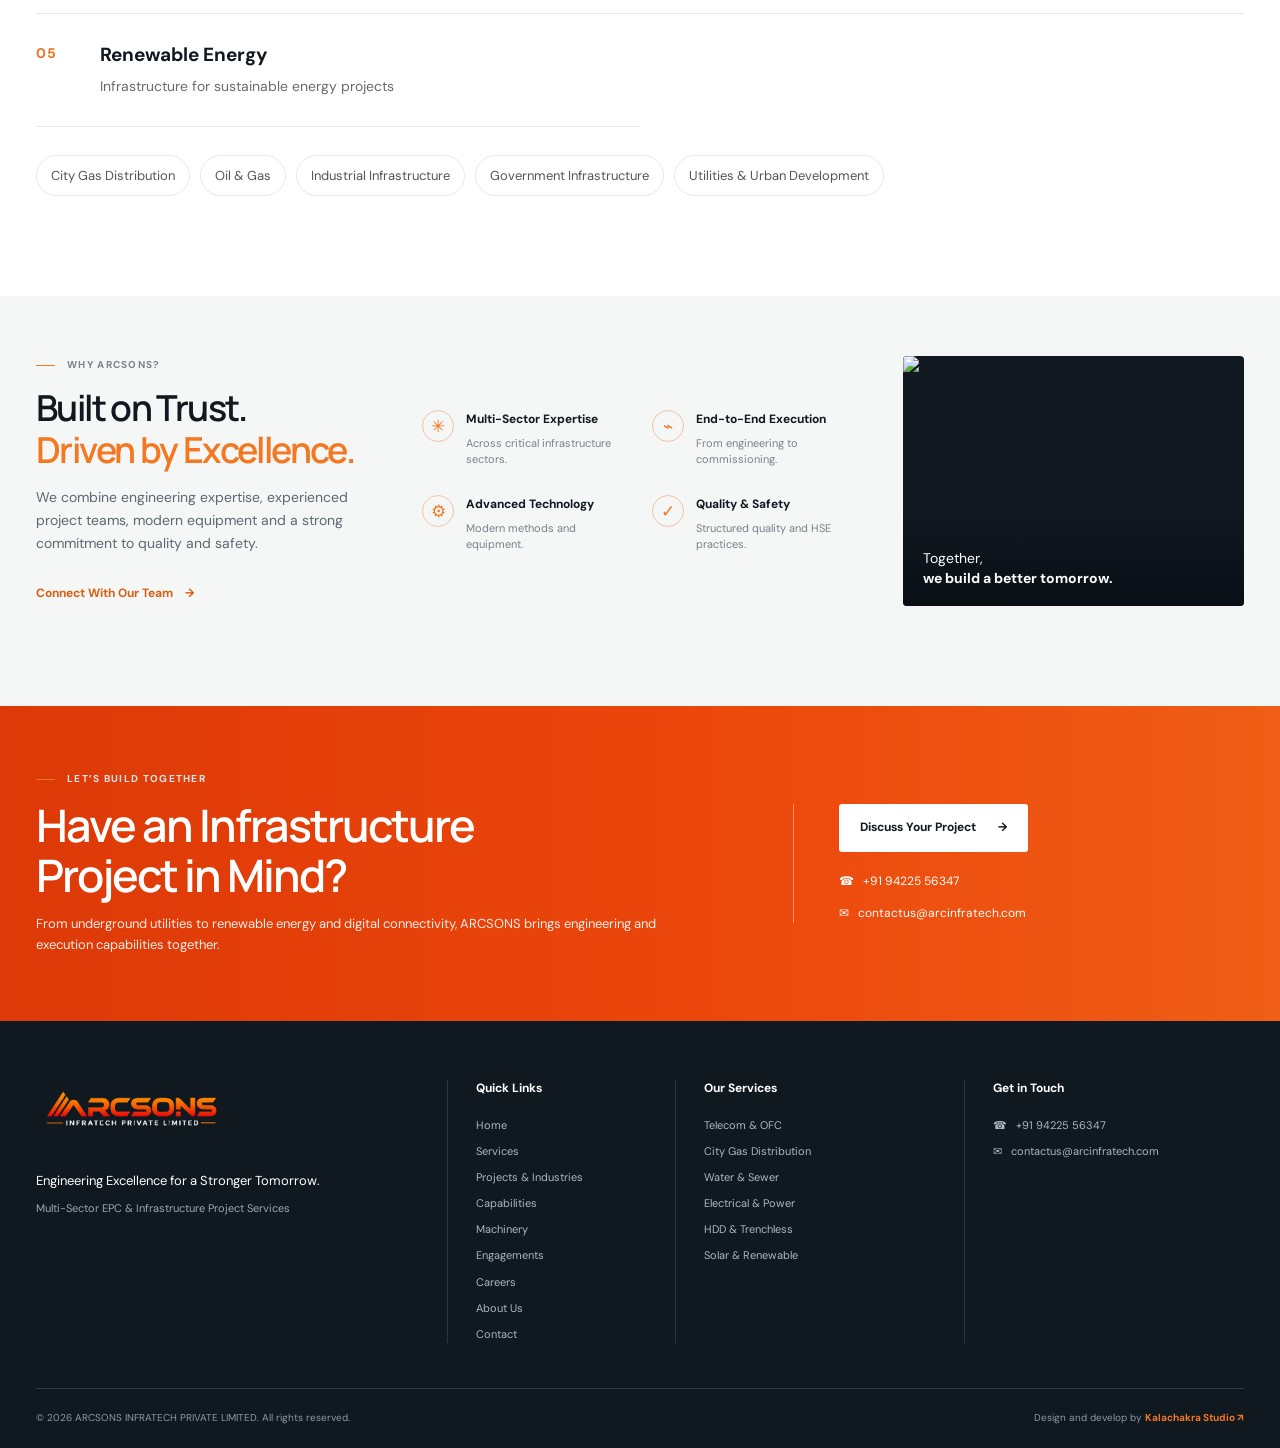
==== commit fc48e29a: "Update index.html" ====
--- a/index.html
+++ b/index.html
@@ -32,7 +32,7 @@
 
     <a class="brand" href="index.html" aria-label="ARCSONS Infratech home">
   <img
-    src="Arcsons Logo.png"
+    src="Acr Logo Black.png"
     alt="ARCSONS Infratech"
     class="brand-logo"
   />
@@ -343,7 +343,7 @@
 
      <a class="brand" href="index.html" aria-label="ARCSONS Infratech home">
   <img
-    src="Arcsons Logo.png"
+    src="Acr Logo White.png"
     alt="ARCSONS Infratech"
     class="brand-logo"
   />
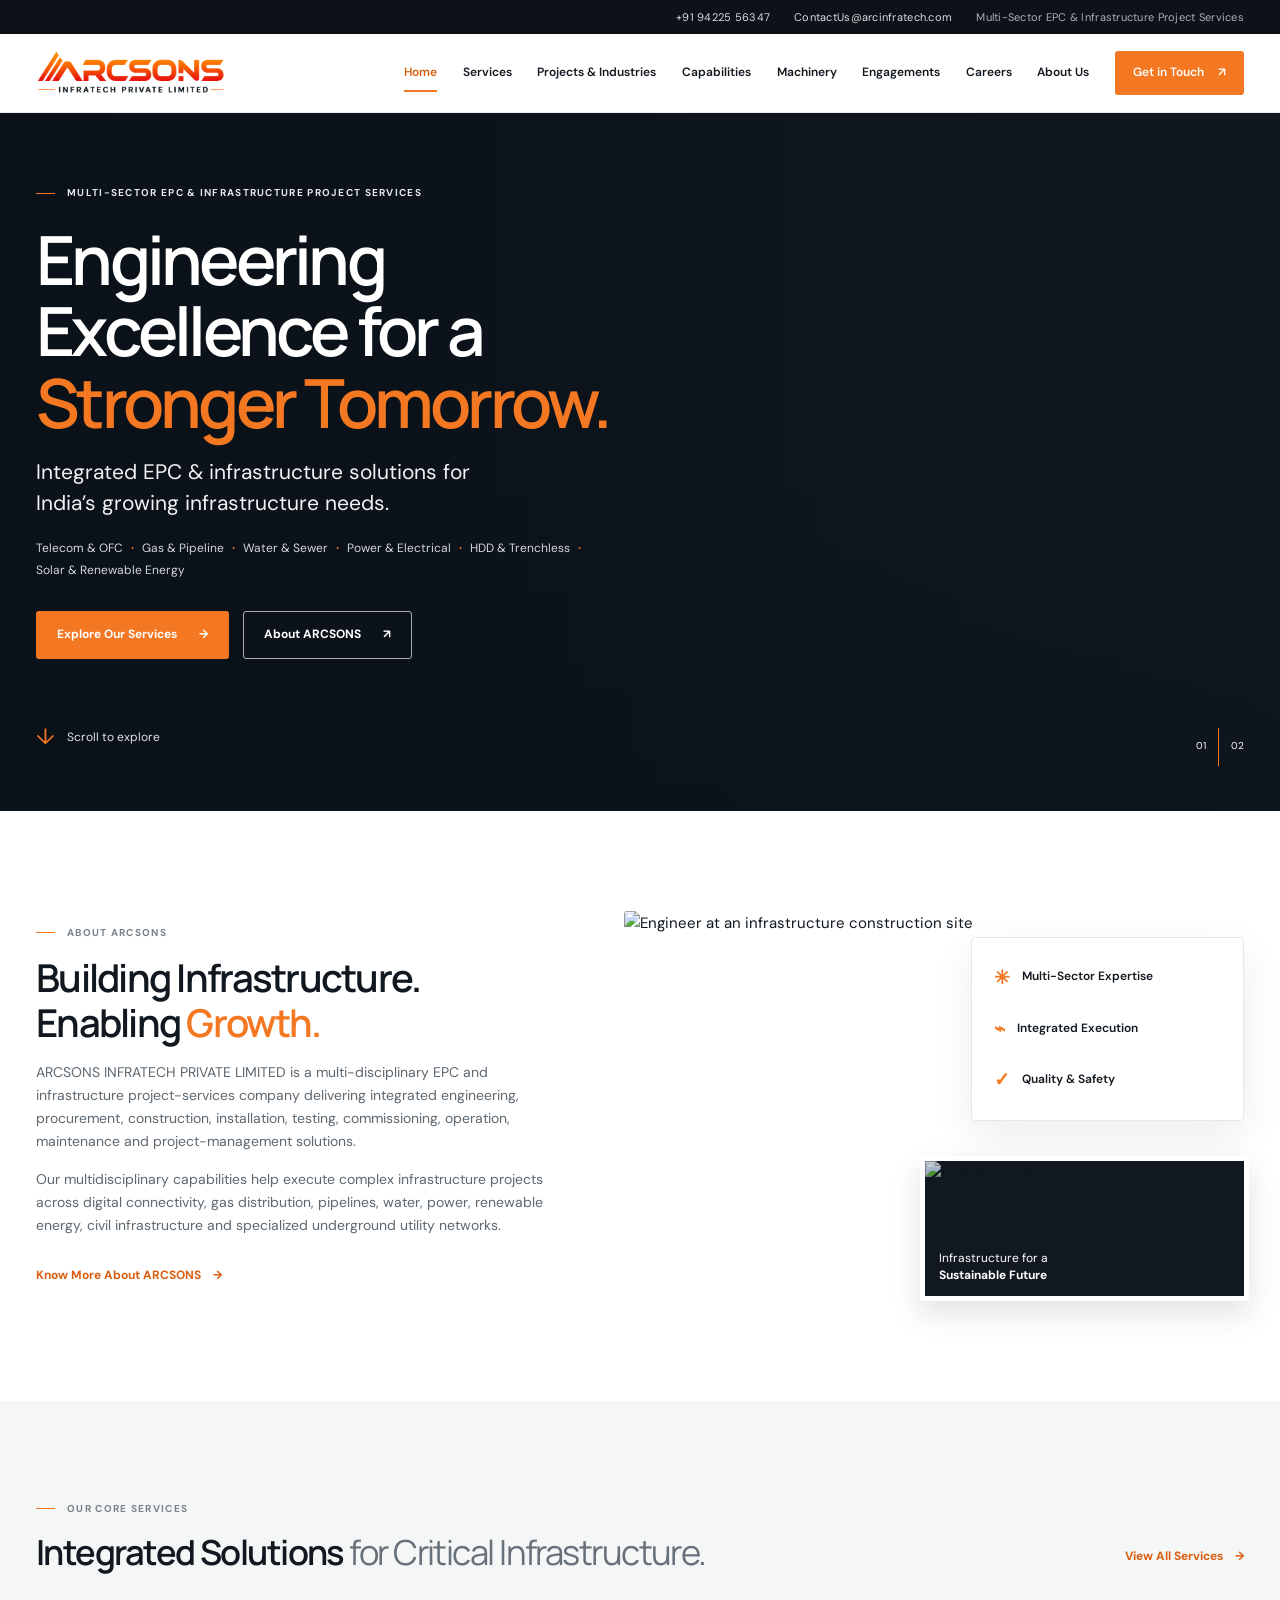
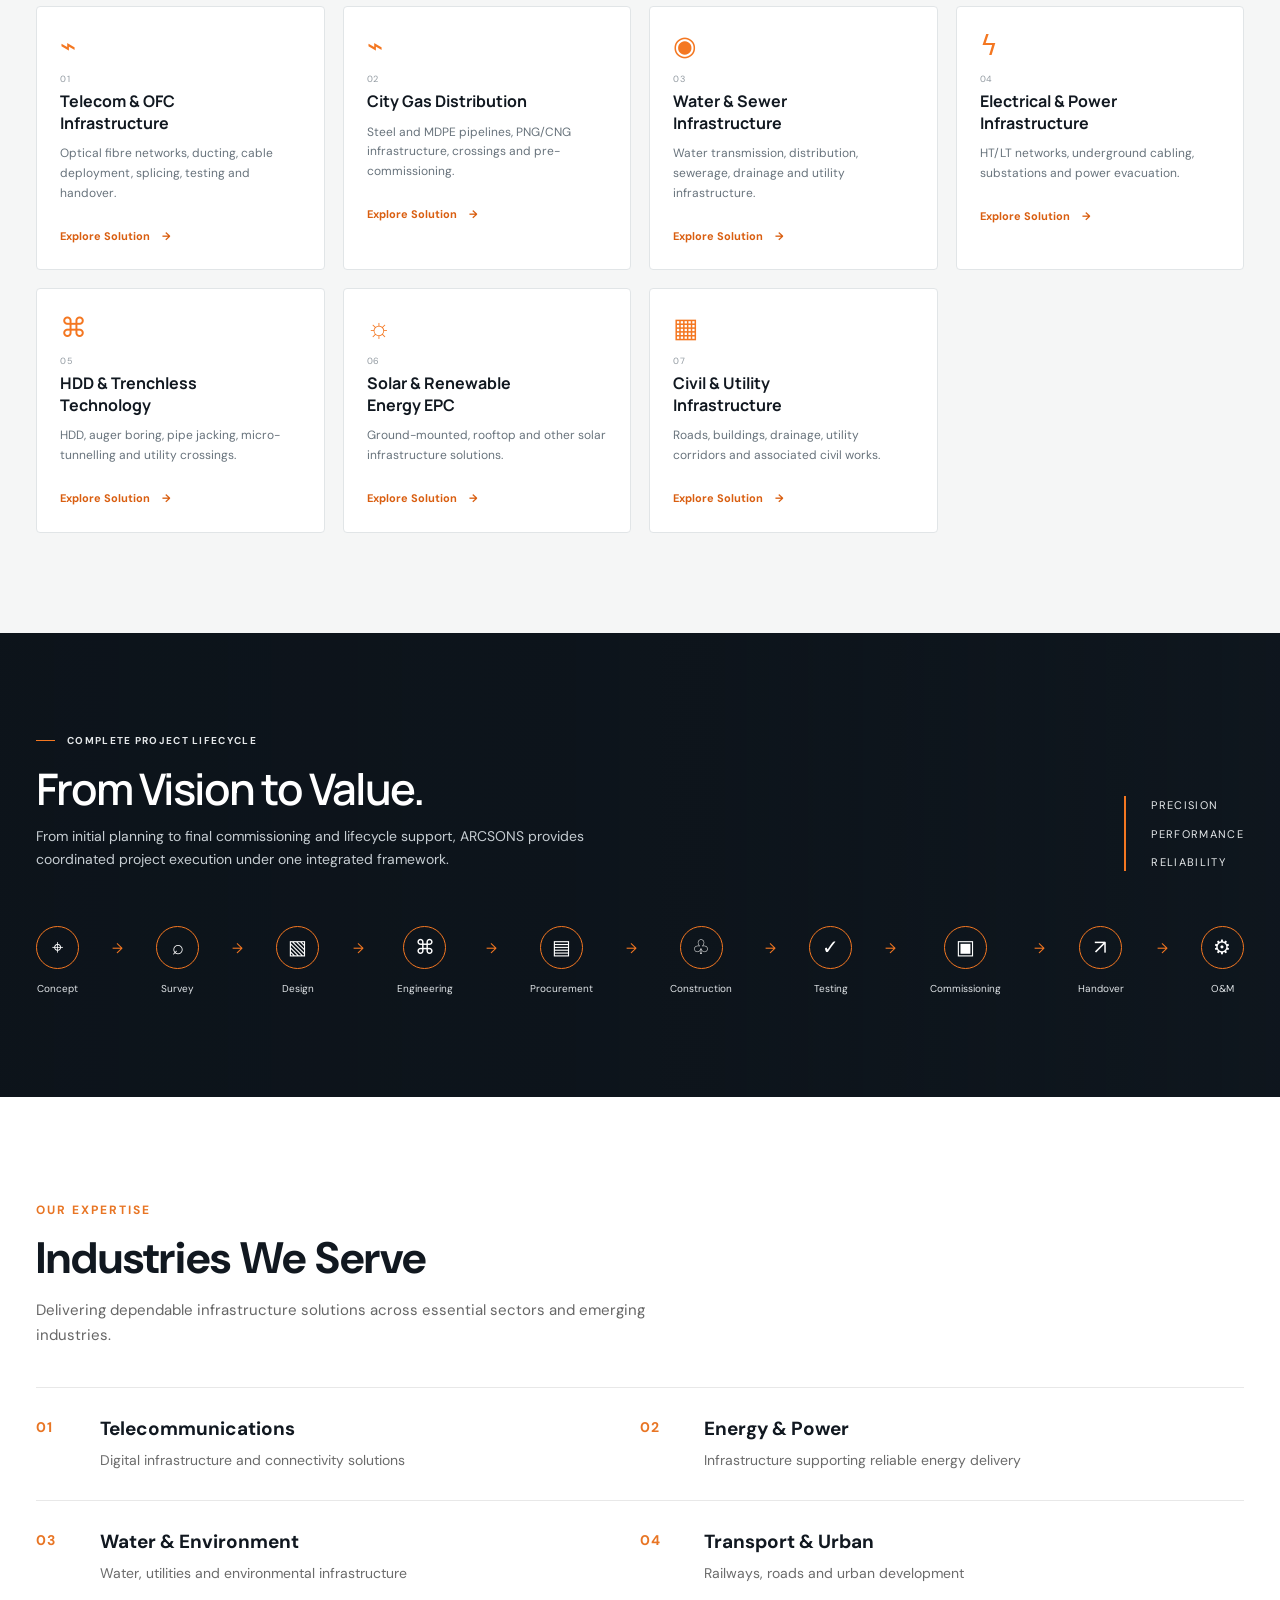
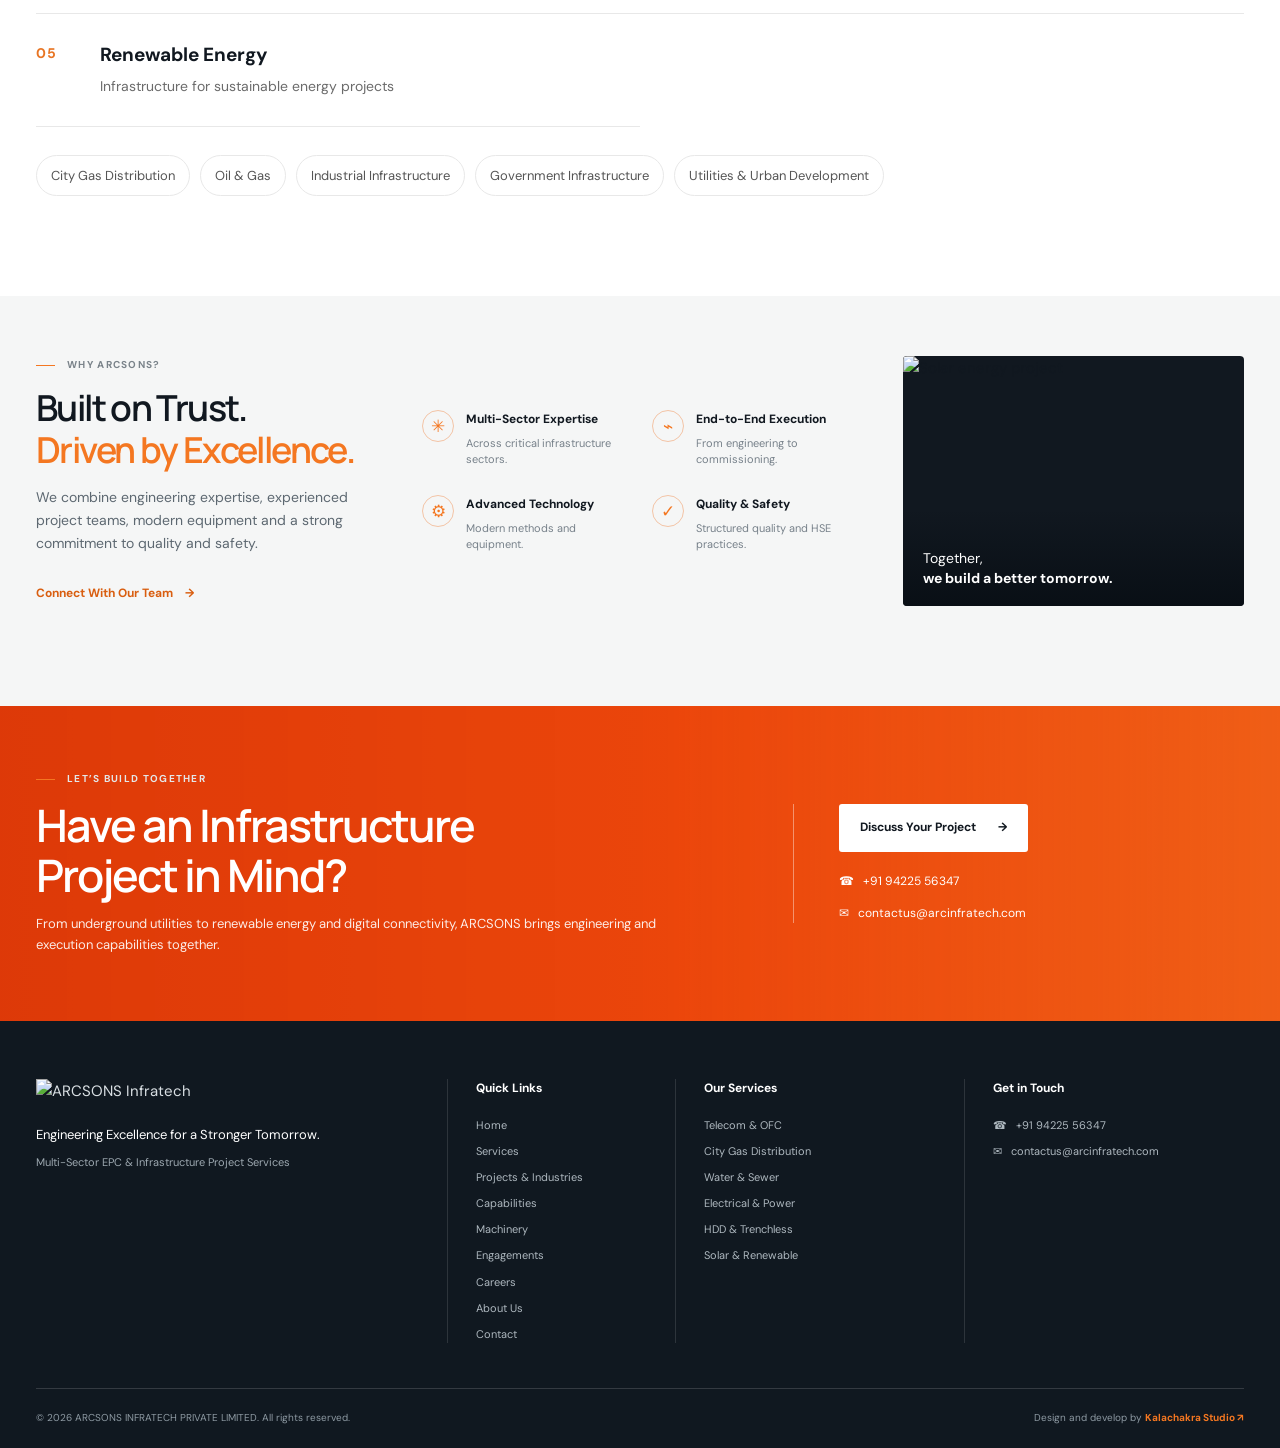
==== commit 6db414f9: "Update index.html" ====
--- a/index.html
+++ b/index.html
@@ -32,7 +32,7 @@
 
     <a class="brand" href="index.html" aria-label="ARCSONS Infratech home">
   <img
-    src="Acr Logo Black.png"
+    src="Arc Logo Black.png"
     alt="ARCSONS Infratech"
     class="brand-logo"
   />
@@ -343,7 +343,7 @@
 
      <a class="brand" href="index.html" aria-label="ARCSONS Infratech home">
   <img
-    src="Acr Logo White.png"
+    src="Arc Logo White.png"
     alt="ARCSONS Infratech"
     class="brand-logo"
   />
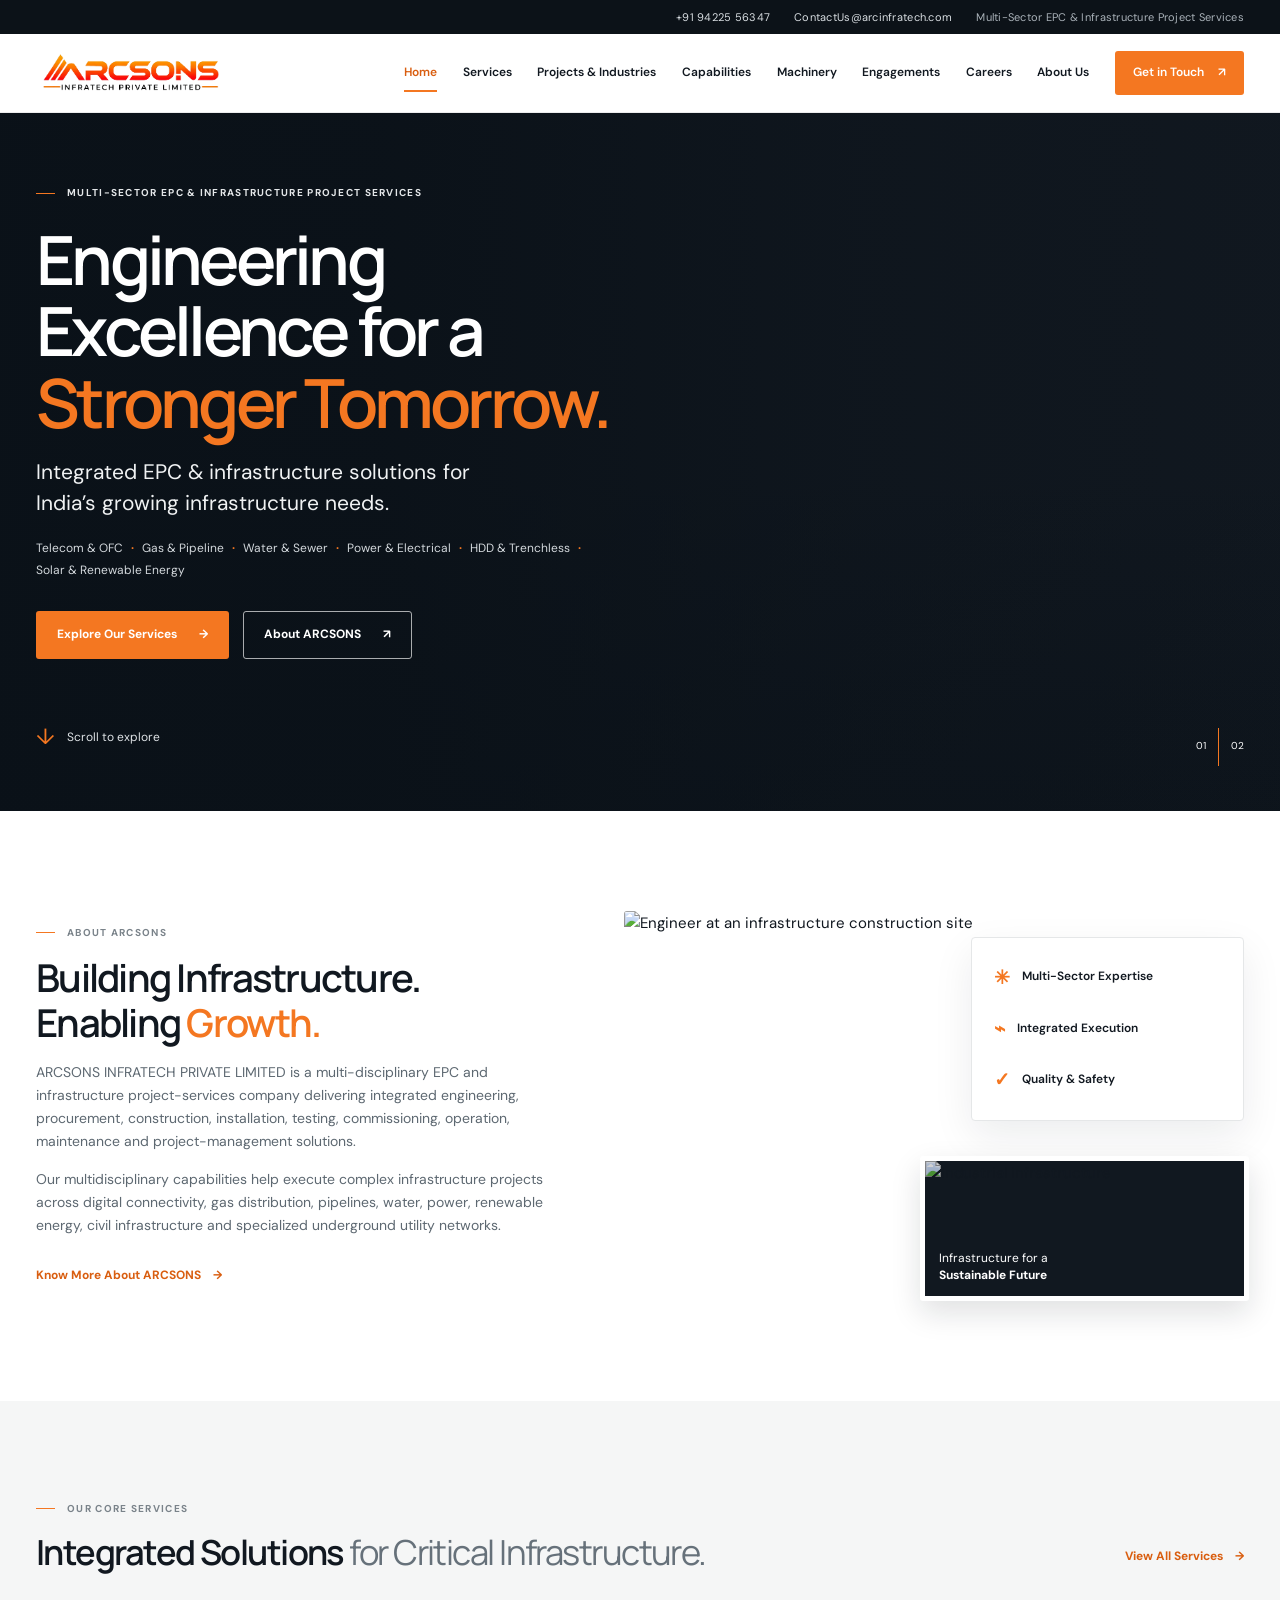
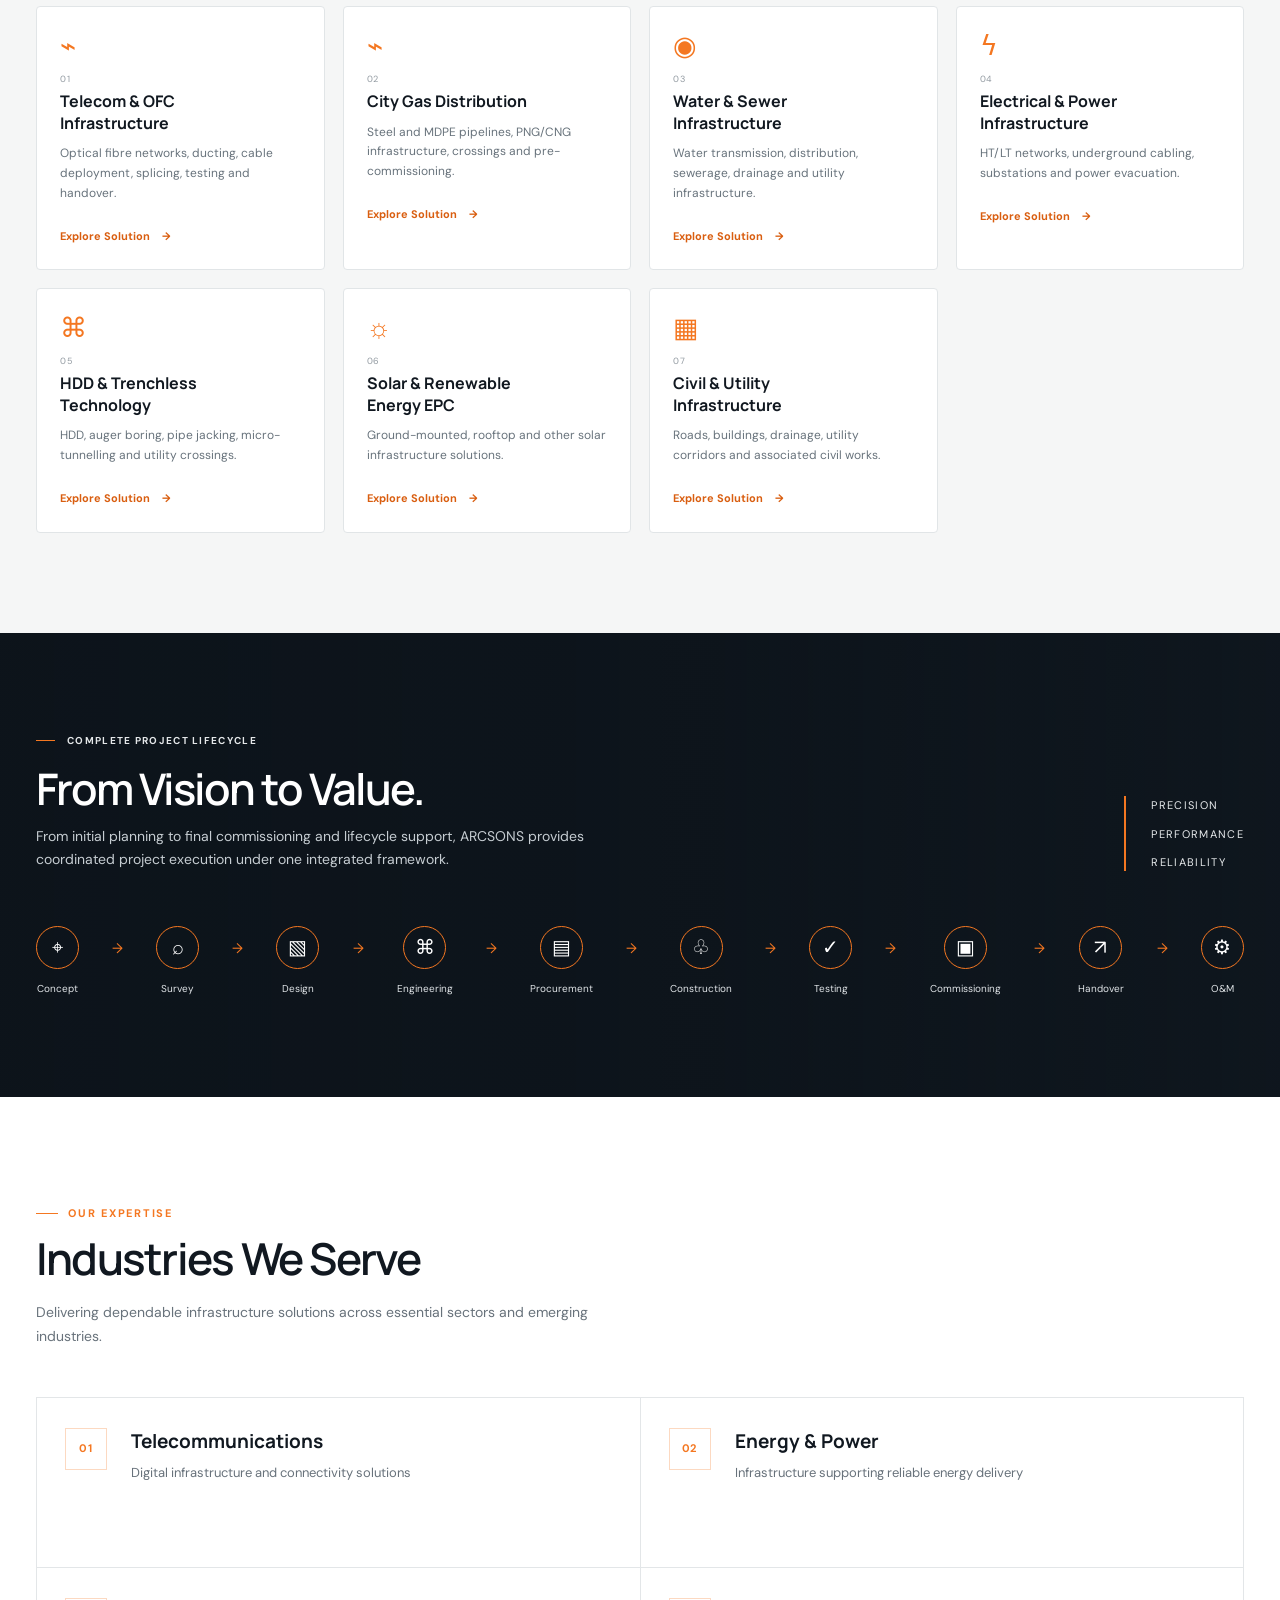
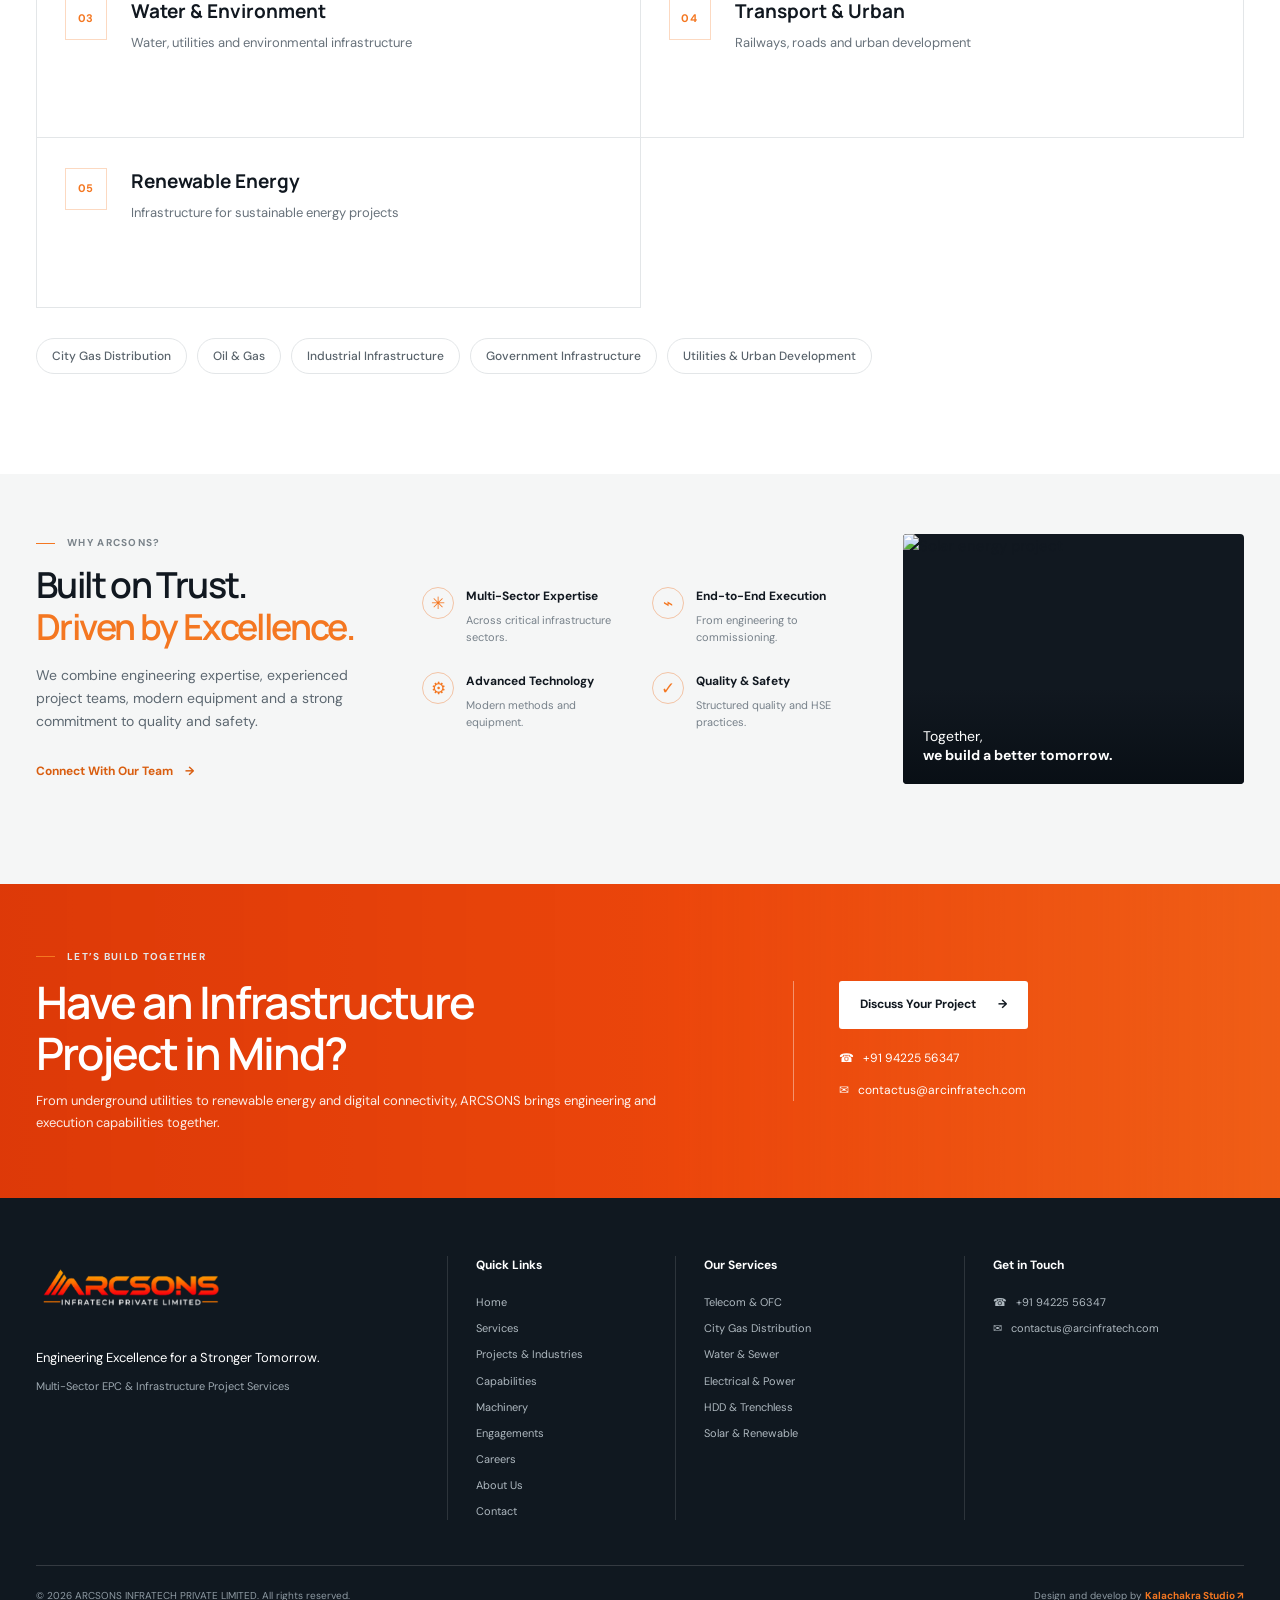
==== commit 9dedde9e: "Change logo image paths to Assets directory Updated image source paths for brand logos in the header" ====
--- a/index.html
+++ b/index.html
@@ -32,7 +32,7 @@
 
     <a class="brand" href="index.html" aria-label="ARCSONS Infratech home">
   <img
-    src="Arc Logo Black.png"
+    src="Assets/Logo/Arc Logo Black.png"
     alt="ARCSONS Infratech"
     class="brand-logo"
   />
@@ -343,7 +343,7 @@
 
      <a class="brand" href="index.html" aria-label="ARCSONS Infratech home">
   <img
-    src="Arc Logo White.png"
+    src="Assets/Logo/Arc Logo White.png"
     alt="ARCSONS Infratech"
     class="brand-logo"
   />
--- a/css/style.css
+++ b/css/style.css
@@ -11,6 +11,11 @@
   --serif: Georgia, "Times New Roman", serif;
 }
 
+
+/* =========================================================
+   RESET
+   ========================================================= */
+
 * {
   box-sizing: border-box;
 }
@@ -44,6 +49,11 @@
   -webkit-tap-highlight-color: transparent;
 }
 
+
+/* =========================================================
+   GLOBAL
+   ========================================================= */
+
 .container {
   width: min(var(--max-width), calc(100% - 72px));
   margin-inline: auto;
@@ -52,6 +62,11 @@
 .section-pad {
   padding: 100px 0;
 }
+
+
+/* =========================================================
+   TOPBAR
+   ========================================================= */
 
 .topbar {
   background: #0c1218;
@@ -88,33 +103,72 @@
   color: #aab2b9;
 }
 
+
+/* =========================================================
+   HEADER
+   ========================================================= */
+
 .site-header {
   position: sticky;
   top: 0;
-  z-index: 100;
+  z-index: 1000;
+
   background: rgba(255, 255, 255, 0.97);
+
   border-bottom: 1px solid rgba(17, 24, 32, 0.08);
+
   backdrop-filter: blur(14px);
+  -webkit-backdrop-filter: blur(14px);
 }
 
 .nav-wrap {
   min-height: 78px;
+
   display: flex;
   align-items: center;
   justify-content: space-between;
+
   gap: 28px;
 }
 
+
+/* =========================================================
+   BRAND / LOGO
+   ========================================================= */
+
 .brand {
+  position: relative;
+  z-index: 1002;
+
   display: inline-flex;
   align-items: center;
+
   gap: 11px;
+
   flex-shrink: 0;
 }
+
+.brand-logo {
+  display: block;
+
+  width: 190px;
+  height: auto;
+
+  object-fit: contain;
+}
+
+.brand-light .brand-logo {
+  width: 200px;
+}
+
+
+/* Legacy logo support */
 
 .brand-mark {
   position: relative;
+
   display: inline-block;
+
   width: 35px;
   height: 37px;
 }
@@ -122,64 +176,99 @@
 .brand-mark i {
   position: absolute;
   inset: 0 0 2px;
+
   background: var(--orange);
-  clip-path: polygon(50% 0, 100% 100%, 0 100%);
+
+  clip-path: polygon(
+    50% 0,
+    100% 100%,
+    0 100%
+  );
 }
 
 .brand-mark b {
   position: absolute;
+
   left: 5px;
   bottom: 2px;
+
   width: 25px;
   height: 14px;
+
   background: var(--ink);
-  clip-path: polygon(0 100%, 50% 0, 100% 100%);
+
+  clip-path: polygon(
+    0 100%,
+    50% 0,
+    100% 100%
+  );
 }
 
 .brand-copy {
   display: flex;
   flex-direction: column;
+
   line-height: 1.1;
 }
 
 .brand-copy strong {
   font-family: "Manrope", sans-serif;
+
   font-size: 23px;
   font-weight: 800;
+
   letter-spacing: 0.06em;
 }
 
 .brand-copy small {
   margin-top: 4px;
+
   font-size: 8px;
   font-weight: 700;
+
   letter-spacing: 0.1em;
 }
+
+
+/* =========================================================
+   DESKTOP NAVIGATION
+   ========================================================= */
 
 .main-nav {
   display: flex;
+
   align-items: center;
+
   gap: clamp(13px, 2vw, 29px);
+
   font-size: 12px;
   font-weight: 600;
 }
 
 .nav-link {
   position: relative;
+
   padding: 28px 0;
+
   white-space: nowrap;
 }
 
 .nav-link::after {
   position: absolute;
+
   right: 0;
   bottom: 19px;
   left: 0;
+
   height: 2px;
+
   background: var(--orange);
+
   content: "";
+
   transform: scaleX(0);
   transform-origin: left;
+
   transition: transform 0.2s ease;
 }
 
@@ -192,92 +281,167 @@
   color: var(--orange-dark);
 }
 
+
+/* =========================================================
+   NAV CTA
+   ========================================================= */
+
 .nav-cta {
   display: inline-flex;
+
   align-items: center;
+
   gap: 14px;
+
   padding: 12px 18px;
+
   border-radius: 3px;
+
   background: var(--orange);
   color: #fff;
+
   white-space: nowrap;
-  transition: background 0.2s ease, transform 0.2s ease;
-}
-
-.nav-cta:hover,
-.button-orange:hover {
+
+  transition:
+    background 0.2s ease,
+    transform 0.2s ease;
+}
+
+.nav-cta:hover {
   background: var(--orange-dark);
+
   transform: translateY(-2px);
 }
+
+
+/* =========================================================
+   MOBILE MENU BUTTON
+   ========================================================= */
 
 .menu-toggle {
   display: none;
+
+  position: relative;
+
+  z-index: 1002;
+
+  width: 44px;
+  height: 44px;
+
+  margin: 0;
+  padding: 0;
+
   border: 0;
-  padding: 8px;
+
   background: transparent;
+
   cursor: pointer;
+
+  align-items: center;
+  justify-content: center;
+
+  flex-direction: column;
+
+  gap: 5px;
 }
 
 .menu-toggle span {
   display: block;
+
   width: 24px;
   height: 2px;
-  margin: 5px 0;
+
+  margin: 0;
+
   background: var(--ink);
-  transition: transform 0.2s ease, opacity 0.2s ease;
-}
-
-/* Hero */
+
+  transition:
+    transform 0.25s ease,
+    opacity 0.25s ease;
+}
+
+
+/* =========================================================
+   HERO
+   ========================================================= */
+
 .hero {
   position: relative;
+
   min-height: 620px;
+
   display: flex;
   align-items: center;
+
   overflow: hidden;
+
   background: #111820;
+
   color: #fff;
 }
 
 .hero-image,
 .hero-shade {
   position: absolute;
+
   inset: 0;
 }
 
 .hero-image {
   background-image: url("https://images.unsplash.com/photo-1504917595217-d4dc5ebe6122?auto=format&fit=crop&w=2000&q=90");
+
   background-position: center 48%;
   background-size: cover;
+
   transform: scale(1.02);
 }
 
 .hero-shade {
   background:
-    linear-gradient(90deg, rgba(10, 17, 24, 0.97) 0%, rgba(10, 17, 24, 0.88) 30%, rgba(10, 17, 24, 0.32) 67%, rgba(10, 17, 24, 0.08) 100%),
-    linear-gradient(0deg, rgba(10, 17, 24, 0.5), transparent 48%);
+    linear-gradient(
+      90deg,
+      rgba(10, 17, 24, 0.97) 0%,
+      rgba(10, 17, 24, 0.88) 30%,
+      rgba(10, 17, 24, 0.32) 67%,
+      rgba(10, 17, 24, 0.08) 100%
+    ),
+    linear-gradient(
+      0deg,
+      rgba(10, 17, 24, 0.5),
+      transparent 48%
+    );
 }
 
 .hero-content {
   position: relative;
+
   z-index: 1;
+
   padding-top: 72px;
   padding-bottom: 55px;
 }
 
 .eyebrow {
   display: flex;
+
   align-items: center;
+
   gap: 12px;
+
   color: #7a838a;
+
   font-size: 10px;
   font-weight: 700;
+
   letter-spacing: 0.13em;
 }
 
 .eyebrow > span {
   display: inline-block;
+
   width: 19px;
   height: 1px;
+
   background: var(--orange);
 }
 
@@ -287,131 +451,201 @@
 
 .hero h1 {
   max-width: 720px;
+
   margin: 22px 0 18px;
+
   font-family: "Manrope", sans-serif;
+
   font-size: clamp(43px, 5.3vw, 76px);
+
   font-weight: 600;
+
   letter-spacing: -0.055em;
+
   line-height: 1.06;
 }
 
 h1 em,
 h2 em {
   color: var(--orange);
+
   font-style: normal;
 }
 
 .hero-lead {
   max-width: 470px;
+
   margin: 0;
+
   color: #f0f2f3;
+
   font-size: clamp(17px, 1.7vw, 21px);
+
   line-height: 1.45;
 }
 
 .hero-services {
   max-width: 560px;
+
   margin: 20px 0 0;
+
   color: #d3d8dc;
+
   font-size: 12px;
+
   line-height: 1.8;
 }
 
 .hero-services b {
   padding: 0 5px;
+
   color: var(--orange);
 }
 
 .hero-actions {
   display: flex;
+
   flex-wrap: wrap;
+
   gap: 14px;
+
   margin-top: 30px;
 }
 
 .button {
   display: inline-flex;
+
   min-height: 48px;
+
   align-items: center;
   justify-content: center;
+
   gap: 22px;
+
   padding: 0 20px;
+
   border: 1px solid transparent;
+
   border-radius: 3px;
+
   font-size: 12px;
   font-weight: 700;
-  transition: transform 0.2s ease, background 0.2s ease, border-color 0.2s ease;
+
+  transition:
+    transform 0.2s ease,
+    background 0.2s ease,
+    border-color 0.2s ease;
 }
 
 .button-orange {
   background: var(--orange);
+
   color: #fff;
 }
 
 .button-outline-light {
   border-color: rgba(255, 255, 255, 0.65);
+
   color: #fff;
 }
 
 .button-outline-light:hover {
   border-color: var(--orange);
+
   background: rgba(255, 255, 255, 0.08);
 }
 
 .scroll-cue {
   display: inline-flex;
+
   align-items: center;
+
   gap: 12px;
+
   margin-top: 60px;
+
   color: #dfe3e6;
+
   font-size: 12px;
 }
 
 .scroll-arrow {
   color: var(--orange);
+
   font-size: 22px;
 }
 
 .hero-side-note {
   position: absolute;
+
   top: 17%;
-  right: max(36px, calc((100vw - var(--max-width)) / 2));
+
+  right: max(
+    36px,
+    calc((100vw - var(--max-width)) / 2)
+  );
+
   z-index: 1;
+
   display: flex;
+
   flex-direction: column;
+
   color: rgba(255, 255, 255, 0.8);
+
   font-size: 9px;
+
   letter-spacing: 0.13em;
 }
 
 .hero-index {
   position: absolute;
-  right: max(36px, calc((100vw - var(--max-width)) / 2));
+
+  right: max(
+    36px,
+    calc((100vw - var(--max-width)) / 2)
+  );
+
   bottom: 45px;
+
   z-index: 1;
+
   display: flex;
+
   align-items: center;
+
   gap: 12px;
+
   color: #fff;
+
   font-size: 10px;
 }
 
 .hero-index i {
   display: block;
+
   width: 1px;
   height: 38px;
+
   background: var(--orange);
 }
 
-/* About */
+
+/* =========================================================
+   ABOUT
+   ========================================================= */
+
 .about {
   background: #fff;
 }
 
 .about-grid {
   display: grid;
+
   grid-template-columns: 0.9fr 1.1fr;
+
   align-items: center;
+
   gap: 80px;
 }
 
@@ -420,16 +654,22 @@
 .lifecycle h2,
 .trust h2 {
   margin: 15px 0 16px;
+
   font-family: "Manrope", sans-serif;
+
   font-size: clamp(30px, 3vw, 43px);
+
   font-weight: 600;
+
   letter-spacing: -0.045em;
+
   line-height: 1.16;
 }
 
 .about-copy p,
 .trust-copy p {
   color: #5d6871;
+
   font-size: 14px;
 }
 
@@ -439,11 +679,17 @@
 
 .text-link {
   display: inline-flex;
+
   align-items: center;
+
   gap: 12px;
+
   margin-top: 15px;
+
   color: var(--orange-dark);
+
   font-size: 12px;
+
   font-weight: 700;
 }
 
@@ -457,174 +703,266 @@
 
 .about-visual {
   position: relative;
+
   min-height: 390px;
 }
 
 .about-main-image {
   width: 66%;
   height: 365px;
+
   object-fit: cover;
+
   border-radius: 3px;
 }
 
 .expertise-card {
   position: absolute;
+
   top: 26px;
   right: 0;
+
   display: grid;
+
   gap: 20px;
+
   width: 44%;
+
   padding: 24px 22px;
+
   border: 1px solid #e5e7e8;
+
   border-radius: 4px;
+
   background: #fff;
-  box-shadow: 0 15px 40px rgba(17, 24, 32, 0.08);
+
+  box-shadow:
+    0 15px 40px rgba(17, 24, 32, 0.08);
+
   font-size: 12px;
+
   font-weight: 600;
 }
 
 .expertise-card div {
   display: flex;
+
   align-items: center;
+
   gap: 12px;
 }
 
 .mini-icon {
   color: var(--orange);
+
   font-size: 19px;
 }
 
 .about-inset {
   position: absolute;
+
   right: -5px;
   bottom: 0;
+
   width: 53%;
+
   overflow: hidden;
+
   border: 5px solid #fff;
+
   border-radius: 3px;
+
   background: var(--ink);
-  box-shadow: 0 12px 30px rgba(17, 24, 32, 0.13);
+
+  box-shadow:
+    0 12px 30px rgba(17, 24, 32, 0.13);
 }
 
 .about-inset img {
   width: 100%;
   height: 135px;
+
   object-fit: cover;
+
   opacity: 0.8;
 }
 
 .about-inset span {
   position: absolute;
+
   right: 14px;
   bottom: 12px;
   left: 14px;
+
   color: #fff;
+
   font-size: 12px;
+
   line-height: 1.4;
 }
 
-/* Services */
+
+/* =========================================================
+   SERVICES
+   ========================================================= */
+
 .services {
   background: var(--paper-soft);
 }
 
 .section-heading {
   display: flex;
+
   align-items: end;
+
   justify-content: space-between;
+
   gap: 30px;
+
   margin-bottom: 34px;
 }
 
 .section-heading h2 {
   margin-bottom: 0;
+
   font-size: clamp(27px, 2.7vw, 38px);
 }
 
 .section-heading h2 span {
   color: #66717a;
+
   font-weight: 400;
 }
 
 .section-heading > .text-link {
   flex-shrink: 0;
+
   margin-bottom: 5px;
 }
 
 .service-grid {
   display: grid;
-  grid-template-columns: repeat(4, minmax(0, 1fr));
+
+  grid-template-columns:
+    repeat(4, minmax(0, 1fr));
+
   gap: 18px;
 }
 
 .service-card {
   position: relative;
+
   min-height: 230px;
+
   padding: 25px 23px 22px;
+
   border: 1px solid #e1e5e7;
+
   border-radius: 4px;
+
   background: #fff;
-  transition: border-color 0.25s ease, transform 0.25s ease, box-shadow 0.25s ease;
+
+  transition:
+    border-color 0.25s ease,
+    transform 0.25s ease,
+    box-shadow 0.25s ease;
 }
 
 .service-card:hover {
   transform: translateY(-5px);
+
   border-color: rgba(244, 119, 33, 0.6);
-  box-shadow: 0 16px 35px rgba(17, 24, 32, 0.07);
+
+  box-shadow:
+    0 16px 35px rgba(17, 24, 32, 0.07);
 }
 
 .service-icon {
   margin-bottom: 13px;
+
   color: var(--orange);
+
   font-size: 27px;
+
   line-height: 1;
 }
 
 .service-card > small {
   display: block;
+
   color: #929aa1;
+
   font-size: 9px;
+
   letter-spacing: 0.08em;
 }
 
 .service-card h3 {
   margin: 4px 0 10px;
+
   font-family: "Manrope", sans-serif;
+
   font-size: 16px;
+
   font-weight: 700;
+
   line-height: 1.35;
 }
 
 .service-card p {
   margin: 0 0 19px;
+
   color: #68737c;
+
   font-size: 12px;
+
   line-height: 1.65;
 }
 
 .service-card a {
   display: inline-flex;
+
   align-items: center;
+
   gap: 12px;
+
   color: var(--orange-dark);
+
   font-size: 11px;
+
   font-weight: 700;
 }
 
-/* Lifecycle */
+
+/* =========================================================
+   LIFECYCLE
+   ========================================================= */
+
 .lifecycle {
   position: relative;
+
   overflow: hidden;
+
   background: #101820;
+
   color: #fff;
 }
 
 .lifecycle-bg {
   position: absolute;
+
   inset: 0;
+
   background:
-    linear-gradient(90deg, rgba(12, 19, 26, 0.98), rgba(12, 19, 26, 0.85) 56%, rgba(12, 19, 26, 0.45)),
-    url("https://images.unsplash.com/photo-1516937941344-00b4e0337589?auto=format&fit=crop&w=1800&q=85") center / cover;
+    linear-gradient(
+      90deg,
+      rgba(12, 19, 26, 0.98),
+      rgba(12, 19, 26, 0.85) 56%,
+      rgba(12, 19, 26, 0.45)
+    ),
+    url("https://images.unsplash.com/photo-1516937941344-00b4e0337589?auto=format&fit=crop&w=1800&q=85")
+      center / cover;
+
   opacity: 0.9;
 }
 
@@ -634,121 +972,183 @@
 
 .lifecycle-intro {
   display: flex;
+
   align-items: end;
+
   justify-content: space-between;
+
   gap: 50px;
 }
 
 .lifecycle h2 {
   margin-bottom: 10px;
+
   font-size: clamp(34px, 3.4vw, 48px);
 }
 
 .lifecycle-intro p {
   max-width: 590px;
+
   margin: 0;
+
   color: #c6cdd2;
+
   font-size: 14px;
 }
 
 .principles {
   display: flex;
+
   flex-direction: column;
+
   gap: 10px;
+
   padding-left: 25px;
+
   border-left: 2px solid var(--orange);
+
   color: #e7eaec;
+
   font-size: 11px;
+
   letter-spacing: 0.12em;
 }
 
 .timeline {
   display: flex;
+
   align-items: flex-start;
+
   justify-content: space-between;
+
   gap: 10px;
+
   margin-top: 55px;
 }
 
 .timeline-step {
   display: flex;
+
   min-width: 0;
+
   flex-direction: column;
+
   align-items: center;
+
   gap: 12px;
+
   text-align: center;
 }
 
 .timeline-step > span {
   display: grid;
+
   width: 43px;
   height: 43px;
+
   place-items: center;
+
   border: 1px solid var(--orange);
+
   border-radius: 50%;
+
   color: #fff;
+
   font-size: 20px;
 }
 
 .timeline-step small {
   color: #e1e5e8;
+
   font-size: 10px;
+
   white-space: nowrap;
 }
 
 .timeline > b {
   padding-top: 11px;
+
   color: var(--orange);
+
   font-size: 14px;
+
   font-weight: 400;
 }
 
-/* Sectors / Industries */
+
+/* =========================================================
+   SECTORS
+   ========================================================= */
+
 .sectors {
   padding: 100px 0;
+
   background: #fff;
 }
 
-/* Trust */
+
+/* =========================================================
+   TRUST
+   ========================================================= */
+
 .trust {
   padding-top: 60px;
+
   background: #f5f6f6;
 }
 
 .trust-inner {
   display: grid;
-  grid-template-columns: 0.9fr 1.15fr 0.9fr;
+
+  grid-template-columns:
+    0.9fr 1.15fr 0.9fr;
+
   align-items: center;
+
   gap: 45px;
 }
 
 .trust h2 {
   margin-top: 13px;
+
   font-size: clamp(29px, 2.8vw, 39px);
 }
 
 .trust-points {
   display: grid;
-  grid-template-columns: repeat(2, minmax(0, 1fr));
+
+  grid-template-columns:
+    repeat(2, minmax(0, 1fr));
+
   gap: 27px 24px;
 }
 
 .trust-points > div {
   display: grid;
+
   grid-template-columns: 34px 1fr;
+
   column-gap: 10px;
+
   align-items: start;
 }
 
 .trust-icon {
   grid-row: span 2;
+
   display: grid;
+
   width: 32px;
   height: 32px;
+
   place-items: center;
+
   border: 1px solid #f3c4a6;
+
   border-radius: 50%;
+
   color: var(--orange);
+
   font-size: 17px;
 }
 
@@ -758,112 +1158,691 @@
 
 .trust-points small {
   margin-top: 5px;
+
   color: #77818a;
+
   font-size: 11px;
+
   line-height: 1.5;
 }
 
 .trust-image {
   position: relative;
+
   height: 250px;
+
   overflow: hidden;
+
   border-radius: 4px;
+
   background: var(--ink);
 }
 
 .trust-image img {
   width: 100%;
   height: 100%;
+
   object-fit: cover;
 }
 
 .trust-image-caption {
   position: absolute;
+
   right: 0;
   bottom: 0;
   left: 0;
+
   padding: 40px 20px 18px;
-  background: linear-gradient(transparent, rgba(8, 14, 20, 0.9));
+
+  background:
+    linear-gradient(
+      transparent,
+      rgba(8, 14, 20, 0.9)
+    );
+
   color: #fff;
+
   font-size: 14px;
+
   line-height: 1.4;
 }
-
-/* CTA */
+/* =========================================================
+   OUR EXPERTISE / INDUSTRIES WE SERVE
+   ========================================================= */
+
+.industries-section {
+  padding: 100px 0;
+  background: #fff;
+  color: var(--ink);
+  overflow: hidden;
+}
+
+.industries-heading {
+  max-width: 680px;
+  margin-bottom: 48px;
+}
+
+.section-eyebrow {
+  display: inline-flex;
+  align-items: center;
+  gap: 10px;
+
+  margin-bottom: 14px;
+
+  color: var(--orange);
+  font-size: 11px;
+  font-weight: 700;
+  letter-spacing: 0.16em;
+  line-height: 1.2;
+  text-transform: uppercase;
+}
+
+.section-eyebrow::before {
+  content: "";
+  display: block;
+  width: 22px;
+  height: 1px;
+  background: var(--orange);
+}
+
+.industries-heading h2 {
+  margin: 0 0 16px;
+
+  font-family: "Manrope", sans-serif;
+  font-size: clamp(32px, 4vw, 44px);
+  font-weight: 600;
+  line-height: 1.12;
+  letter-spacing: -0.04em;
+}
+
+.industries-heading p {
+  max-width: 620px;
+  margin: 0;
+
+  color: #68727b;
+  font-size: 14px;
+  line-height: 1.75;
+}
+
+
+/* =========================================================
+   INDUSTRIES LIST
+   ========================================================= */
+
+.industries-list {
+  display: grid;
+  grid-template-columns: repeat(2, minmax(0, 1fr));
+
+  border-top: 1px solid var(--line);
+  border-left: 1px solid var(--line);
+}
+
+.industry-item {
+  position: relative;
+
+  display: flex;
+  align-items: flex-start;
+
+  min-width: 0;
+  min-height: 170px;
+
+  gap: 24px;
+  padding: 30px 28px;
+
+  background: #fff;
+
+  border-right: 1px solid var(--line);
+  border-bottom: 1px solid var(--line);
+
+  transition:
+    background 0.25s ease,
+    transform 0.25s ease,
+    box-shadow 0.25s ease;
+}
+
+.industry-item::before {
+  content: "";
+
+  position: absolute;
+  top: 0;
+  left: 0;
+
+  width: 3px;
+  height: 100%;
+
+  background: var(--orange);
+
+  transform: scaleY(0);
+  transform-origin: top;
+
+  transition: transform 0.25s ease;
+}
+
+.industry-item:hover {
+  z-index: 2;
+  background: #fff;
+  transform: translateY(-3px);
+  box-shadow: 0 14px 30px rgba(17, 24, 32, 0.07);
+}
+
+.industry-item:hover::before {
+  transform: scaleY(1);
+}
+
+
+/* =========================================================
+   NUMBER
+   ========================================================= */
+
+.industry-number {
+  flex: 0 0 42px;
+
+  display: flex;
+  align-items: center;
+  justify-content: center;
+
+  width: 42px;
+  height: 42px;
+
+  border: 1px solid rgba(244, 119, 33, 0.28);
+
+  color: var(--orange);
+
+  font-size: 11px;
+  font-weight: 700;
+  letter-spacing: 0.08em;
+  line-height: 1;
+
+  transition:
+    background 0.25s ease,
+    color 0.25s ease,
+    border-color 0.25s ease;
+}
+
+.industry-item:hover .industry-number {
+  border-color: var(--orange);
+  background: var(--orange);
+  color: #fff;
+}
+
+
+/* =========================================================
+   INDUSTRY CONTENT
+   ========================================================= */
+
+.industry-item > div {
+  min-width: 0;
+  padding-top: 1px;
+}
+
+.industry-item h3 {
+  margin: 0 0 9px;
+
+  color: var(--ink);
+
+  font-family: "Manrope", sans-serif;
+  font-size: 19px;
+  font-weight: 700;
+  line-height: 1.3;
+}
+
+.industry-item p {
+  max-width: 390px;
+
+  margin: 0;
+
+  color: #68727b;
+
+  font-size: 13px;
+  line-height: 1.65;
+}
+
+
+/* =========================================================
+   INDUSTRY TAGS
+   ========================================================= */
+
+.industries-tags {
+  display: flex;
+  flex-wrap: wrap;
+  align-items: center;
+
+  gap: 10px;
+
+  margin-top: 30px;
+}
+
+.industries-tags span {
+  display: inline-flex;
+  align-items: center;
+  justify-content: center;
+
+  min-height: 36px;
+
+  padding: 8px 15px;
+
+  border: 1px solid var(--line);
+  border-radius: 999px;
+
+  background: #fff;
+
+  color: #59636b;
+
+  font-size: 12px;
+  font-weight: 500;
+  line-height: 1;
+
+  transition:
+    border-color 0.25s ease,
+    background 0.25s ease,
+    color 0.25s ease;
+}
+
+.industries-tags span:hover {
+  border-color: var(--orange);
+  background: var(--orange);
+  color: #fff;
+}
+
+
+/* =========================================================
+   TABLET
+   ========================================================= */
+
+@media (max-width: 820px) {
+
+  .industries-section {
+    padding: 82px 0;
+  }
+
+  .industries-heading {
+    max-width: 620px;
+    margin-bottom: 38px;
+  }
+
+  .industries-heading h2 {
+    font-size: 36px;
+  }
+
+  .industries-heading p {
+    font-size: 14px;
+    line-height: 1.7;
+  }
+
+  .industries-list {
+    grid-template-columns: repeat(2, minmax(0, 1fr));
+  }
+
+  .industry-item {
+    min-height: 165px;
+
+    gap: 18px;
+    padding: 26px 22px;
+  }
+
+  .industry-number {
+    flex-basis: 40px;
+
+    width: 40px;
+    height: 40px;
+  }
+
+  .industry-item h3 {
+    font-size: 18px;
+  }
+
+  .industry-item p {
+    font-size: 13px;
+  }
+
+}
+
+
+/* =========================================================
+   MOBILE
+   ========================================================= */
+
+@media (max-width: 700px) {
+
+  .industries-section {
+    padding: 68px 0;
+  }
+
+  .industries-heading {
+    width: 100%;
+    max-width: none;
+
+    margin-bottom: 34px;
+  }
+
+  .section-eyebrow {
+    margin-bottom: 13px;
+
+    font-size: 9px;
+    letter-spacing: 0.13em;
+  }
+
+  .section-eyebrow::before {
+    width: 19px;
+  }
+
+  .industries-heading h2 {
+    margin-bottom: 13px;
+
+    font-size: 30px;
+    line-height: 1.12;
+    letter-spacing: -0.035em;
+  }
+
+  .industries-heading p {
+    max-width: 100%;
+
+    font-size: 13px;
+    line-height: 1.7;
+  }
+
+
+  /* One column */
+
+  .industries-list {
+    display: grid;
+    grid-template-columns: 1fr;
+
+    border-left: 0;
+  }
+
+
+  /* Individual item */
+
+  .industry-item {
+    min-height: 0;
+
+    display: flex;
+    align-items: flex-start;
+
+    gap: 16px;
+
+    padding: 23px 0 24px;
+
+    border-right: 0;
+  }
+
+  .industry-item:first-child {
+    padding-top: 22px;
+  }
+
+  .industry-item:last-child {
+    padding-bottom: 22px;
+  }
+
+
+  /* Number */
+
+  .industry-number {
+    flex: 0 0 34px;
+
+    width: 34px;
+    height: 34px;
+
+    font-size: 10px;
+  }
+
+
+  /* Content */
+
+  .industry-item > div {
+    flex: 1;
+    min-width: 0;
+
+    padding-top: 1px;
+  }
+
+  .industry-item h3 {
+    margin: 0 0 7px;
+
+    font-size: 17px;
+    line-height: 1.3;
+  }
+
+  .industry-item p {
+    max-width: none;
+
+    font-size: 13px;
+    line-height: 1.6;
+  }
+
+
+  /* Tags */
+
+  .industries-tags {
+    gap: 8px;
+
+    margin-top: 24px;
+  }
+
+  .industries-tags span {
+    min-height: 34px;
+
+    padding: 8px 12px;
+
+    font-size: 11px;
+  }
+
+}
+
+
+/* =========================================================
+   SMALL MOBILE
+   ========================================================= */
+
+@media (max-width: 420px) {
+
+  .industries-section {
+    padding: 60px 0;
+  }
+
+  .industries-heading {
+    margin-bottom: 30px;
+  }
+
+  .section-eyebrow {
+    margin-bottom: 11px;
+  }
+
+  .industries-heading h2 {
+    font-size: 29px;
+  }
+
+  .industries-heading p {
+    font-size: 12.5px;
+    line-height: 1.7;
+  }
+
+
+  .industry-item {
+    gap: 14px;
+
+    padding: 21px 0 22px;
+  }
+
+  .industry-number {
+    flex-basis: 32px;
+
+    width: 32px;
+    height: 32px;
+
+    font-size: 9px;
+  }
+
+  .industry-item h3 {
+    margin-bottom: 6px;
+
+    font-size: 16px;
+  }
+
+  .industry-item p {
+    font-size: 12.5px;
+    line-height: 1.6;
+  }
+
+
+  .industries-tags {
+    gap: 7px;
+
+    margin-top: 21px;
+  }
+
+  .industries-tags span {
+    min-height: 32px;
+
+    padding: 7px 10px;
+
+    font-size: 10px;
+  }
+
+}
+
+
+/* =========================================================
+   REDUCED MOTION
+   ========================================================= */
+
+@media (prefers-reduced-motion: reduce) {
+
+  .industry-item,
+  .industry-item::before,
+  .industry-number,
+  .industries-tags span {
+    transition: none;
+  }
+
+  .industry-item:hover {
+    transform: none;
+  }
+
+}
+/* =========================================================
+   CTA
+   ========================================================= */
+
 .contact-cta {
   position: relative;
+
   overflow: hidden;
+
   background: var(--orange);
+
   color: #fff;
 }
 
 .cta-image {
   position: absolute;
+
   inset: 0;
+
   background:
-    linear-gradient(90deg, rgba(226, 95, 17, 0.98), rgba(244, 119, 33, 0.92) 52%, rgba(244, 119, 33, 0.48)),
-    url("https://images.unsplash.com/photo-1504917595217-d4dc5ebe6122?auto=format&fit=crop&w=1800&q=80") center / cover;
+    linear-gradient(
+      90deg,
+      rgba(226, 95, 17, 0.98),
+      rgba(244, 119, 33, 0.92) 52%,
+      rgba(244, 119, 33, 0.48)
+    ),
+    url("https://images.unsplash.com/photo-1504917595217-d4dc5ebe6122?auto=format&fit=crop&w=1800&q=80")
+      center / cover;
+
   mix-blend-mode: multiply;
+
   opacity: 0.85;
 }
 
 .cta-inner {
   position: relative;
+
   display: grid;
+
   grid-template-columns: 1.2fr 0.8fr;
+
   align-items: center;
+
   gap: 80px;
+
   padding-top: 65px;
   padding-bottom: 65px;
 }
 
 .cta-inner h2 {
   margin: 12px 0;
+
   font-family: "Manrope", sans-serif;
+
   font-size: clamp(32px, 3.5vw, 47px);
+
   font-weight: 600;
+
   letter-spacing: -0.045em;
+
   line-height: 1.13;
 }
 
 .cta-inner p {
   max-width: 620px;
+
   margin: 0;
+
   color: rgba(255, 255, 255, 0.9);
+
   font-size: 13px;
 }
 
 .cta-actions {
   display: flex;
+
   flex-direction: column;
+
   align-items: flex-start;
+
   gap: 12px;
+
   padding-left: 45px;
+
   border-left: 1px solid rgba(255, 255, 255, 0.4);
+
   font-size: 12px;
 }
 
 .button-white {
   margin-bottom: 8px;
+
   background: #fff;
+
   color: var(--ink);
 }
 
 .button-white:hover {
   transform: translateY(-2px);
+
   background: #f4f4f4;
 }
 
-/* Footer */
+
+/* =========================================================
+   FOOTER
+   ========================================================= */
+
 .site-footer {
   background: #101820;
+
   color: #d9dfe3;
 }
 
 .footer-main {
   display: grid;
-  grid-template-columns: 1.5fr 0.75fr 1fr 1.15fr;
+
+  grid-template-columns:
+    1.5fr 0.75fr 1fr 1.15fr;
+
   gap: 45px;
+
   padding-top: 58px;
   padding-bottom: 45px;
 }
@@ -878,33 +1857,45 @@
 
 .footer-brand p {
   margin: 20px 0 4px;
+
   color: #fff;
+
   font-size: 13px;
 }
 
 .footer-brand > small {
   color: #9da8b0;
+
   font-size: 11px;
 }
 
 .footer-column {
   display: flex;
+
   flex-direction: column;
+
   gap: 8px;
+
   padding-left: 28px;
-  border-left: 1px solid rgba(255, 255, 255, 0.12);
+
+  border-left:
+    1px solid rgba(255, 255, 255, 0.12);
+
   font-size: 11px;
 }
 
 .footer-column h3 {
   margin: 0 0 9px;
+
   color: #fff;
+
   font-size: 12px;
 }
 
 .footer-column a,
 .footer-column > span {
   color: #aeb8bf;
+
   transition: color 0.2s ease;
 }
 
@@ -914,43 +1905,65 @@
 
 .social-links {
   display: flex;
+
   gap: 8px;
+
   margin-top: 9px;
 }
 
 .social-links a {
   display: grid;
+
   width: 28px;
   height: 28px;
+
   place-items: center;
-  border: 1px solid rgba(255, 255, 255, 0.3);
+
+  border:
+    1px solid rgba(255, 255, 255, 0.3);
+
   border-radius: 50%;
+
   color: #fff;
+
   font-size: 11px;
 }
 
 .footer-bottom {
   display: flex;
+
   flex-wrap: wrap;
+
   align-items: center;
+
   justify-content: space-between;
+
   gap: 16px 24px;
+
   min-height: 60px;
-  border-top: 1px solid rgba(255, 255, 255, 0.15);
+
+  border-top:
+    1px solid rgba(255, 255, 255, 0.15);
+
   color: #8e9aa3;
+
   font-size: 10px;
 }
 
 .footer-bottom > div {
   display: flex;
+
   flex-wrap: wrap;
+
   align-items: center;
+
   gap: 12px;
 }
 
 .footer-bottom > div i {
   width: 1px;
   height: 12px;
+
   background: #56616a;
 }
 
@@ -960,22 +1973,38 @@
 
 .credit a {
   color: var(--orange);
+
   font-weight: 700;
 }
 
-/* Reveal animation */
+
+/* =========================================================
+   REVEAL ANIMATION
+   ========================================================= */
+
 .reveal {
   opacity: 0;
+
   transform: translateY(18px);
-  transition: opacity 0.65s ease, transform 0.65s ease;
+
+  transition:
+    opacity 0.65s ease,
+    transform 0.65s ease;
 }
 
 .reveal.is-visible {
   opacity: 1;
+
   transform: translateY(0);
 }
 
+
+/* =========================================================
+   REDUCED MOTION
+   ========================================================= */
+
 @media (prefers-reduced-motion: reduce) {
+
   html {
     scroll-behavior: auto;
   }
@@ -984,23 +2013,34 @@
   *::before,
   *::after {
     animation-duration: 0.01ms !important;
+
     transition-duration: 0.01ms !important;
   }
 
   .reveal {
     opacity: 1;
+
     transform: none;
   }
 }
 
-/* Responsive */
+
+/* =========================================================
+   RESPONSIVE — 1100px
+   ========================================================= */
+
 @media (max-width: 1100px) {
+
   .container {
-    width: min(var(--max-width), calc(100% - 48px));
+    width: min(
+      var(--max-width),
+      calc(100% - 48px)
+    );
   }
 
   .main-nav {
     gap: 15px;
+
     font-size: 11px;
   }
 
@@ -1013,12 +2053,15 @@
   }
 
   .service-grid {
-    grid-template-columns: repeat(3, minmax(0, 1fr));
+    grid-template-columns:
+      repeat(3, minmax(0, 1fr));
   }
 
   .timeline {
     flex-wrap: wrap;
+
     justify-content: center;
+
     row-gap: 28px;
   }
 
@@ -1031,16 +2074,30 @@
   }
 
   .trust-inner {
-    grid-template-columns: 1fr 1.2fr;
+    grid-template-columns:
+      1fr 1.2fr;
   }
 
   .trust-image {
     grid-column: 1 / -1;
+
     height: 300px;
   }
 }
 
-@media (max-width: 820px) {
+
+/* =========================================================
+   RESPONSIVE — 820px
+   MOBILE NAVIGATION
+   ========================================================= */
+
+/* =========================================================
+   RESPONSIVE — 900px
+   MOBILE NAVIGATION
+   ========================================================= */
+
+@media (max-width: 900px) {
+
   .topbar-tag {
     display: none;
   }
@@ -1049,32 +2106,124 @@
     min-height: 72px;
   }
 
+  /* ---------------------------------------------------------
+     MOBILE MENU BUTTON
+     --------------------------------------------------------- */
+
   .menu-toggle {
+    display: flex;
+
+    position: relative;
+
+    width: 44px;
+    height: 44px;
+
+    margin-left: auto;
+    padding: 0;
+
+    border: 0;
+
+    background: transparent;
+
+    align-items: center;
+    justify-content: center;
+
+    flex-direction: column;
+
+    gap: 5px;
+
+    cursor: pointer;
+
+    z-index: 1002;
+  }
+
+  .menu-toggle span {
     display: block;
-    margin-left: auto;
-  }
+
+    width: 24px;
+    height: 2px;
+
+    margin: 0;
+
+    background: var(--ink);
+
+    border-radius: 2px;
+
+    transform-origin: center;
+
+    transition:
+      transform 0.25s ease,
+      opacity 0.2s ease;
+  }
+
+
+  /* ---------------------------------------------------------
+     MOBILE NAVIGATION PANEL
+     --------------------------------------------------------- */
 
   .main-nav {
     position: absolute;
+
     top: 100%;
     right: 0;
     left: 0;
-    display: none;
+
+    display: flex;
+
     align-items: stretch;
     flex-direction: column;
+
     gap: 0;
+
     padding: 10px 24px 22px;
+
     border-bottom: 1px solid var(--line);
+
     background: #fff;
-    box-shadow: 0 18px 25px rgba(17, 24, 32, 0.08);
-  }
+
+    box-shadow:
+      0 18px 25px rgba(17, 24, 32, 0.08);
+
+    visibility: hidden;
+    opacity: 0;
+
+    pointer-events: none;
+
+    transform: translateY(-10px);
+
+    transition:
+      opacity 0.25s ease,
+      transform 0.25s ease,
+      visibility 0.25s ease;
+  }
+
+
+  /* ---------------------------------------------------------
+     OPEN NAVIGATION
+     --------------------------------------------------------- */
 
   .main-nav.open {
-    display: flex;
-  }
+    visibility: visible;
+
+    opacity: 1;
+
+    pointer-events: auto;
+
+    transform: translateY(0);
+  }
+
+
+  /* ---------------------------------------------------------
+     MOBILE LINKS
+     --------------------------------------------------------- */
 
   .nav-link {
-    padding: 12px 0;
+    display: block;
+
+    width: 100%;
+
+    padding: 14px 0;
+
     border-bottom: 1px solid #edf0f1;
   }
 
@@ -1082,10 +2231,38 @@
     display: none;
   }
 
+
+  /* ---------------------------------------------------------
+     MOBILE CTA
+     --------------------------------------------------------- */
+
   .nav-cta {
     align-self: flex-start;
+
     margin-top: 14px;
   }
+
+
+  /* ---------------------------------------------------------
+     HAMBURGER → X
+     --------------------------------------------------------- */
+
+  .menu-toggle.is-active span:nth-child(1) {
+    transform: translateY(7px) rotate(45deg);
+  }
+
+  .menu-toggle.is-active span:nth-child(2) {
+    opacity: 0;
+  }
+
+  .menu-toggle.is-active span:nth-child(3) {
+    transform: translateY(-7px) rotate(-45deg);
+  }
+
+
+  /* ---------------------------------------------------------
+     HERO
+     --------------------------------------------------------- */
 
   .hero {
     min-height: 590px;
@@ -1096,19 +2273,33 @@
     display: none;
   }
 
+
+  /* ---------------------------------------------------------
+     ABOUT
+     --------------------------------------------------------- */
+
   .about-grid {
     grid-template-columns: 1fr;
   }
 
   .about-visual {
     max-width: 620px;
+
     width: 100%;
+
     margin-inline: auto;
   }
+
+
+  /* ---------------------------------------------------------
+     SECTION HEADING
+     --------------------------------------------------------- */
 
   .section-heading {
     align-items: flex-start;
+
     flex-direction: column;
+
     gap: 10px;
   }
 
@@ -1116,9 +2307,20 @@
     margin-top: 0;
   }
 
+
+  /* ---------------------------------------------------------
+     SECTORS
+     --------------------------------------------------------- */
+
   .sector-grid {
-    grid-template-columns: repeat(3, minmax(0, 1fr));
-  }
+    grid-template-columns:
+      repeat(3, minmax(0, 1fr));
+  }
+
+
+  /* ---------------------------------------------------------
+     TRUST
+     --------------------------------------------------------- */
 
   .trust-inner {
     grid-template-columns: 1fr;
@@ -1128,18 +2330,31 @@
     grid-column: auto;
   }
 
+
+  /* ---------------------------------------------------------
+     CTA
+     --------------------------------------------------------- */
+
   .cta-inner {
     grid-template-columns: 1fr;
+
     gap: 30px;
   }
 
   .cta-actions {
     padding-left: 0;
+
     border-left: 0;
   }
 
+
+  /* ---------------------------------------------------------
+     FOOTER
+     --------------------------------------------------------- */
+
   .footer-main {
-    grid-template-columns: repeat(2, minmax(0, 1fr));
+    grid-template-columns:
+      repeat(2, minmax(0, 1fr));
   }
 
   .footer-column {
@@ -1147,7 +2362,85 @@
   }
 }
 
+/* =========================================================
+   RESPONSIVE — 700px
+   ========================================================= */
+
+@media (max-width: 700px) {
+
+  .brand-logo {
+    width: 160px;
+  }
+
+  .brand-light .brand-logo {
+    width: 175px;
+  }
+
+
+  /* Industries */
+
+  .industries-section {
+    padding: 68px 0;
+  }
+
+  .industries-heading {
+    margin-bottom: 30px;
+  }
+
+  .industries-heading h2 {
+    font-size: 30px;
+  }
+
+  .industries-heading p {
+    font-size: 13px;
+  }
+
+  .industries-list {
+    grid-template-columns: 1fr;
+  }
+
+  .industry-item {
+    gap: 14px;
+
+    padding: 22px 0;
+  }
+
+  .industry-number {
+    flex: 0 0 32px;
+
+    font-size: 12px;
+  }
+
+  .industry-item h3 {
+    margin-bottom: 6px;
+
+    font-size: 17px;
+  }
+
+  .industry-item p {
+    font-size: 13px;
+  }
+
+  .industries-tags {
+    gap: 8px;
+
+    margin-top: 22px;
+  }
+
+  .industries-tags span {
+    padding: 8px 12px;
+
+    font-size: 11px;
+  }
+}
+
+
+/* =========================================================
+   RESPONSIVE — 560px
+   ========================================================= */
+
 @media (max-width: 560px) {
+
   body {
     font-size: 14px;
   }
@@ -1160,17 +2453,25 @@
     padding: 68px 0;
   }
 
+
+  /* Topbar */
+
   .topbar-inner {
     min-height: 32px;
   }
 
   .topbar-contact {
     gap: 12px;
+
     font-size: 10px;
   }
+
+
+  /* Legacy logo */
 
   .brand-mark {
     width: 30px;
+
     height: 32px;
   }
 
@@ -1182,8 +2483,12 @@
     font-size: 7px;
   }
 
+
+  /* Hero */
+
   .hero {
     min-height: 620px;
+
     align-items: flex-start;
   }
 
@@ -1193,38 +2498,54 @@
 
   .hero-shade {
     background:
-      linear-gradient(90deg, rgba(10, 17, 24, 0.94), rgba(10, 17, 24, 0.55)),
-      linear-gradient(0deg, rgba(10, 17, 24, 0.65), transparent 70%);
+      linear-gradient(
+        90deg,
+        rgba(10, 17, 24, 0.94),
+        rgba(10, 17, 24, 0.55)
+      ),
+      linear-gradient(
+        0deg,
+        rgba(10, 17, 24, 0.65),
+        transparent 70%
+      );
   }
 
   .hero-content {
     padding-top: 68px;
+
     padding-bottom: 35px;
   }
 
   .eyebrow {
     font-size: 9px;
+
     letter-spacing: 0.1em;
   }
 
   .hero h1 {
     margin-top: 20px;
-    font-size: clamp(40px, 11vw, 57px);
+
+    font-size:
+      clamp(40px, 11vw, 57px);
   }
 
   .hero-lead {
     max-width: 350px;
+
     font-size: 17px;
   }
 
   .hero-services {
     max-width: 340px;
+
     font-size: 11px;
   }
 
   .hero-actions {
     align-items: stretch;
+
     flex-direction: column;
+
     max-width: 270px;
   }
 
@@ -1235,6 +2556,9 @@
   .scroll-cue {
     margin-top: 38px;
   }
+
+
+  /* Headings */
 
   .about-copy h2,
   .section-heading h2,
@@ -1243,20 +2567,28 @@
     font-size: 30px;
   }
 
+
+  /* About visual */
+
   .about-visual {
     min-height: 315px;
   }
 
   .about-main-image {
     width: 76%;
+
     height: 285px;
   }
 
   .expertise-card {
     top: 16px;
+
     width: 48%;
+
     gap: 13px;
+
     padding: 16px 12px;
+
     font-size: 10px;
   }
 
@@ -1266,6 +2598,7 @@
 
   .about-inset {
     right: -2px;
+
     width: 54%;
   }
 
@@ -1273,13 +2606,18 @@
     height: 100px;
   }
 
+
+  /* Services */
+
   .service-grid {
     grid-template-columns: 1fr;
+
     gap: 12px;
   }
 
   .service-card {
     min-height: auto;
+
     padding: 22px;
   }
 
@@ -1287,204 +2625,86 @@
     display: none;
   }
 
+
+  /* Lifecycle */
+
   .lifecycle-intro {
     align-items: flex-start;
+
     flex-direction: column;
+
     gap: 25px;
   }
 
   .principles {
     flex-direction: row;
+
     flex-wrap: wrap;
+
     padding-left: 14px;
+
     font-size: 9px;
   }
 
   .timeline {
     justify-content: flex-start;
+
     gap: 22px 12px;
+
     margin-top: 35px;
   }
 
   .timeline-step {
-    width: calc(25% - 10px);
+    width:
+      calc(25% - 10px);
   }
 
   .timeline-step > span {
     width: 38px;
+
     height: 38px;
   }
 
   .timeline-step small {
     font-size: 9px;
+
     white-space: normal;
   }
 }
 
+
+/* =========================================================
+   SECTOR MOTION
+   ========================================================= */
+
 @media (prefers-reduced-motion: reduce) {
+
   .sector-card,
   .sector-card-bottom b {
     transition: none;
   }
 }
 
-/* Industries We Serve */
-.industries-section {
-  padding: 100px 0;
-  background: #fff;
-  color: var(--ink);
-}
-
-.industries-heading {
-  max-width: 650px;
-  margin-bottom: 38px;
-}
-
-.section-eyebrow {
-  display: inline-block;
-  margin-bottom: 12px;
-  color: #e87524;
-  font-size: 12px;
-  font-weight: 700;
-  letter-spacing: 2px;
-  text-transform: uppercase;
-}
-
-.industries-heading h2 {
-  margin: 0 0 14px;
-  font-size: clamp(30px, 4vw, 44px);
-  line-height: 1.15;
-}
-
-.industries-heading p {
-  margin: 0;
-  color: #666;
-  line-height: 1.7;
-}
-
-.industries-list {
-  display: grid;
-  grid-template-columns: repeat(2, minmax(0, 1fr));
-  border-top: 1px solid #e8e8e8;
-}
-
-.industry-item {
-  display: flex;
-  align-items: flex-start;
-  gap: 22px;
-  min-width: 0;
-  padding: 28px 18px 28px 0;
-  border-bottom: 1px solid #e8e8e8;
-}
-
-.industry-number {
-  flex: 0 0 42px;
-  color: #e87524;
-  font-size: 14px;
-  font-weight: 700;
-  letter-spacing: 1px;
-}
-
-.industry-item h3 {
-  margin: 0 0 8px;
-  font-size: 19px;
-  line-height: 1.35;
-}
-
-.industry-item p {
-  margin: 0;
-  color: #6b6b6b;
-  font-size: 14px;
-  line-height: 1.6;
-}
-
-.industries-tags {
-  display: flex;
-  flex-wrap: wrap;
-  gap: 10px;
-  margin-top: 28px;
-}
-
-.industries-tags span {
-  padding: 9px 14px;
-  border: 1px solid #e8e8e8;
-  border-radius: 999px;
-  color: #555;
-  font-size: 13px;
-}
-
-@media (max-width: 700px) {
-  .industries-section {
-    padding: 68px 0;
-  }
-
-  .industries-heading {
-    margin-bottom: 30px;
-  }
-
-  .industries-heading h2 {
-    font-size: 30px;
-  }
-
-  .industries-heading p {
-    font-size: 13px;
-  }
-
-  .industries-list {
-    grid-template-columns: 1fr;
-  }
-
-  .industry-item {
-    gap: 14px;
-    padding: 22px 0;
-  }
-
-  .industry-number {
-    flex: 0 0 32px;
-    font-size: 12px;
-  }
-
-  .industry-item h3 {
-    margin-bottom: 6px;
-    font-size: 17px;
-  }
-
-  .industry-item p {
-    font-size: 13px;
-  }
-
-  .industries-tags {
-    gap: 8px;
-    margin-top: 22px;
-  }
-
-  .industries-tags span {
-    padding: 8px 12px;
-    font-size: 11px;
-  }
-}
-.brand-logo {
-  display: block;
-  width: 190px;
-  height: auto;
-  object-fit: contain;
-}
-
-.brand {
-  display: inline-flex;
-  align-items: center;
-}
-
-.brand-light .brand-logo {
-  width: 200px;
-}
-
-@media (max-width: 700px) {
-  .brand-logo {
-    width: 160px;
-  }
-
-  .brand-light .brand-logo {
-    width: 175px;
-  }
-}
+
+/* =========================================================
+   DESKTOP NAV RESET
+   ========================================================= */
+
+@media (min-width: 821px) {
+
+  .menu-toggle {
+    display: none;
+  }
+
+  .main-nav {
+    position: static;
+
+    visibility: visible;
+
+    opacity: 1;
+
+    pointer-events: auto;
+
+    transform: none;
+  }
+}
